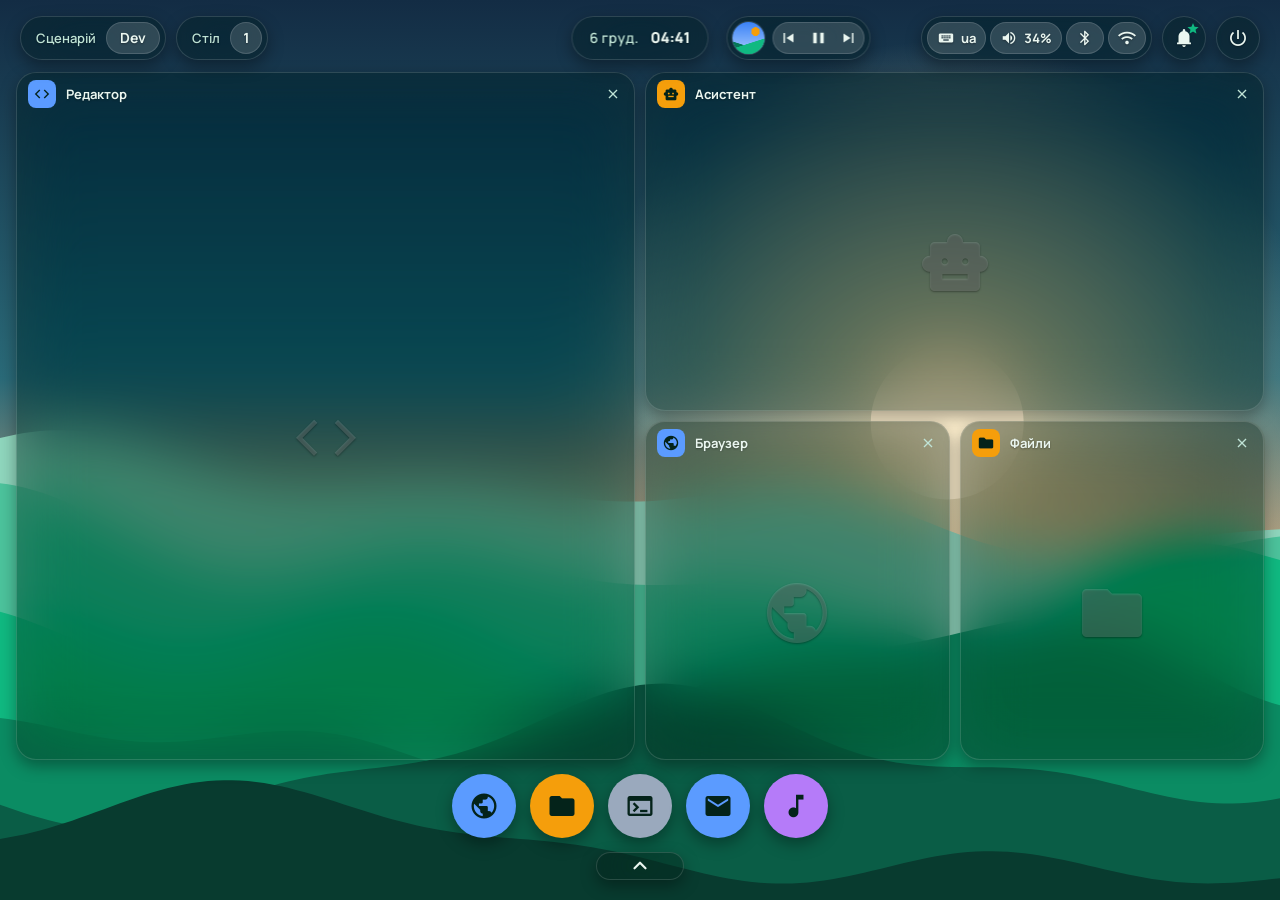
==== design/unia-breathe.html @ 810fd14b "Unia Breathe: mockup and transition plan Co-Authored-By: Claude Opus 5.5 <noreply@anthropic.com>" ====
<!doctype html><html><head><meta charset=utf8><meta name=viewport content="width=device-width,initial-scale=1,viewport-fit=cover"><style>:root{color-scheme:light;box-sizing:border-box;padding-top:env(safe-area-inset-top,0px);padding-bottom:env(safe-area-inset-bottom,0px)}html{scroll-padding-top:env(safe-area-inset-top,0px)}body{margin:0;padding:0;font:14px -apple-system,BlinkMacSystemFont,sans-serif;background:#faf9f5;color:#141413}img{max-width:100%}[hidden]:not([hidden=until-found i]){display:none!important}</style></head><body>
<title>Unia Breathe</title>
<link rel="stylesheet" href="https://fonts.googleapis.com/css2?family=Manrope:wght@400..800&display=swap">
<link rel="stylesheet" href="https://fonts.googleapis.com/css2?family=Material+Symbols+Outlined:FILL@0..1&icon_names=add,alarm,aspect_ratio,bedtime,bluetooth,bluetooth_disabled,border_style,brush,calculate,calendar_month,chat_bubble,check,checklist,chevron_right,close,code,contacts,description,do_not_disturb_on,drag_handle,draw,folder,folder_zip,format_list_bulleted,grid_view,hard_drive,headphones,keyboard,lightbulb,logout,mail,map,menu_book,mic,monitor,monitor_heart,mouse,movie,music_note,notifications,notifications_off,opacity,palette,partly_cloudy_day,pause,photo_camera,photo_library,play_arrow,power_settings_new,print,public,push_pin,restart_alt,save,scanner,schedule,settings,skip_next,skip_previous,slideshow,smart_toy,speaker,sports_esports,star,storefront,terminal,videocam,volume_off,volume_up,wallpaper,wifi,wifi_off&display=block">
<style>
/* Layout: a full-window wallpaper; a dock of five round favourites with an arrow button sits at the bottom centre.
   Pressing the arrow raises a frosted-glass panel above the dock: scroll rail on the left, folders of tiles in
   two columns, a tiles / all-programs switch in the bottom-right corner. Top left: two separate bubbles (scenario,
   workspace) that open one window with the open workspaces and the saved scenarios. Mock windows tile the desktop
   between the bubbles and the dock. Top centre: the clock bubble (opens the calendar) and, a little further to its
   right, the media bubble (opens the media centre). Top right: the status bubble (layout, volume, Bluetooth, Wi-Fi),
   the bell and the power button; the first two open the notification and control panel. Settings: a narrow panel of
   buttons in the middle of the desktop and, as a separate window to its right, the program the chosen button opens.
   Desktop only, one dark glass look. */
:root {
  --base: #0b2a26;                         /* behind the wallpaper */
  --ink: #eaf6f0;
  --ink-muted: #bfe3d5;
  --accent: #10b981;
  --on-accent: #04231a;
  --glass: rgba(8, 30, 25, .35);           /* every frosted surface: panel, bubbles, windows */
  --glass-strong: rgba(8, 30, 25, .62);    /* menus, toast */
  --pane: rgba(255, 255, 255, .09);        /* wide, medium and large tiles */
  --pane-hover: rgba(255, 255, 255, .15);
  --pane-line: rgba(255, 255, 255, .14);
  --blur: blur(30px) saturate(160%) brightness(.84);   /* the slight dimming keeps text readable at 35 % */
  --shadow: 0 18px 48px rgba(0, 0, 0, .38);
  --shadow-s: 0 6px 16px rgba(0, 0, 0, .35);
  --mark-mint: #13eca4;
  --mark-blue: #5b9bff;
  --mark-amber: #f59e0b;
  --mark-red: #f26464;
  --mark-purple: #b57bf9;
  --mark-emerald: #10b981;
  --mark-pink: #f06fae;
  --mark-slate: #9aa9bd;
  --font: Manrope, Roboto, system-ui, sans-serif;
  --u: 48px;    /* one small tile */
  --g: 8px;     /* gap between tiles */
  --gc: 8;      /* small-tile columns per folder */
  --gw: calc(var(--gc) * var(--u) + (var(--gc) - 1) * var(--g));
  color-scheme: dark;
}

*, *::before, *::after { box-sizing: border-box; }
html, body { height: 100%; }
body {
  margin: 0; overflow: hidden; background: var(--base); color: var(--ink);
  font: 400 14px/20px var(--font);
  -webkit-user-select: none; user-select: none;
}
button { font: inherit; color: inherit; }
:focus-visible { outline: 2px solid var(--accent); outline-offset: 2px; }

.ms {
  font-family: 'Material Symbols Outlined'; font-weight: 400; font-style: normal;
  font-size: 22px; line-height: 1; width: 1em; height: 1em; flex: none;
  display: inline-block; overflow: hidden; white-space: nowrap; letter-spacing: normal;
  text-transform: none; direction: ltr; font-feature-settings: 'liga';
  font-variation-settings: 'FILL' 1; -webkit-font-smoothing: antialiased;
}

/* ---------- Stage ---------- */
.stage { position: relative; height: 100%; overflow: hidden; }
.wall { position: absolute; inset: 0; width: 100%; height: 100%; display: block; }

/* ---------- Dock: favourites + arrow ---------- */
.dock {
  position: absolute; left: 50%; bottom: 20px; z-index: 12; transform: translateX(-50%);
  width: 376px; height: 106px; transition: height .25s ease;
}
.favs {
  position: absolute; left: 50%; top: 0; transform: translateX(-50%);
  display: flex; gap: 14px; transition: top .25s ease;
}
.fav {
  width: 64px; height: 64px; flex: none; padding: 0; border: 0; border-radius: 50%; cursor: pointer;
  display: grid; place-items: center; background: var(--mark); color: var(--on-accent);
  box-shadow: var(--shadow-s); transition: width .25s ease, height .25s ease, transform .12s ease;
}
.fav .ms { font-size: 30px; transition: font-size .25s ease; }
.fav:hover { transform: translateY(-3px); }
.fav:active { transform: scale(.94); }
.fav.empty {
  background: var(--glass); box-shadow: inset 0 0 0 1px var(--pane-line); cursor: default;
  -webkit-backdrop-filter: var(--blur); backdrop-filter: var(--blur);
}
.fav.empty:hover, .fav.empty:active { transform: none; }
.arrow {
  position: absolute; left: 50%; top: 78px; transform: translateX(-50%);
  width: 88px; height: 28px; padding: 0; border: 0; border-radius: 9999px; cursor: pointer;
  display: grid; place-items: center; background: var(--glass); color: var(--ink);
  box-shadow: inset 0 0 0 1px var(--pane-line), var(--shadow-s);
  -webkit-backdrop-filter: var(--blur); backdrop-filter: var(--blur);
  transition: top .25s ease, background .16s ease;
}
.arrow:hover { background: rgba(8, 30, 25, .55); }
.arrow svg { width: 22px; height: 22px; transition: transform .25s ease; }
.stage.open .dock { height: 92px; }
.stage.open .arrow { top: 0; }
.stage.open .arrow svg { transform: rotate(180deg); }
.stage.open .favs { top: 40px; }
.stage.open .fav { width: 52px; height: 52px; }
.stage.open .fav .ms { font-size: 26px; }

/* ---------- Panel ---------- */
.panel {
  position: absolute; left: 50%; bottom: 124px; z-index: 10; transform: translateX(-50%);
  height: min(580px, calc(100% - 144px)); width: max-content;
  display: flex; flex-direction: column; overflow: hidden;
  background: var(--glass); border-radius: 28px;
  box-shadow: inset 0 0 0 1px var(--pane-line), var(--shadow);
  -webkit-backdrop-filter: var(--blur); backdrop-filter: var(--blur);
  animation: rise .22s ease;
}
@keyframes rise { from { opacity: 0; transform: translateX(-50%) translateY(14px) scale(.98); } }
.panel-main { display: flex; flex: 1; min-height: 0; }

/* Scroll rail: a line with a dot at each end, the thumb rides on it. */
.rail { position: relative; width: 28px; flex: none; margin: 22px 0 6px; cursor: pointer; touch-action: none; }
.rail::before { content: ""; position: absolute; left: 13px; top: 4px; bottom: 4px; width: 2px; border-radius: 2px; background: var(--pane-line); }
.rail-dot { position: absolute; left: 10px; width: 8px; height: 8px; border-radius: 50%; background: var(--ink-muted); opacity: .7; }
.rail-dot.top { top: 0; }
.rail-dot.bottom { bottom: 0; }
.rail-thumb { position: absolute; left: 11px; top: 12px; width: 6px; height: 40px; border-radius: 6px; background: var(--accent); cursor: grab; }
.rail-thumb::before { content: ""; position: absolute; inset: 0 -8px; }

.scroller { overflow-x: hidden; overflow-y: auto; scrollbar-width: none; width: calc(var(--cols, 2) * (var(--gw) + 24px) + 12px); }
.scroller::-webkit-scrollbar { display: none; }
.tiles { display: flex; align-items: flex-start; gap: 24px; padding: 12px 24px 24px 12px; }
.panel[data-view="apps"] .tiles, .panel[data-view="tiles"] .allapps { display: none; }
.col { flex: none; width: var(--gw); min-height: 120px; display: flex; flex-direction: column; gap: 24px; }

.panel-foot { display: flex; align-items: center; justify-content: space-between; gap: 16px; padding: 8px 16px 14px 20px; }
.quiet {
  height: 36px; padding: 0 12px 0 8px; border: 0; border-radius: 9999px; background: none; cursor: pointer;
  display: flex; align-items: center; gap: 8px; color: var(--ink-muted); font: 600 13px/18px var(--font);
}
.quiet:hover { background: var(--pane); color: var(--ink); }
.quiet .ms { font-size: 20px; }
.seg { display: flex; gap: 4px; padding: 4px; border-radius: 9999px; background: var(--pane); box-shadow: inset 0 0 0 1px var(--pane-line); }
.seg-btn {
  height: 32px; padding: 0 16px; border: 0; border-radius: 9999px; background: none; cursor: pointer;
  font: 600 13px/18px var(--font); color: var(--ink);
}
.seg-btn:hover { background: var(--pane); }
.seg-btn[aria-selected="true"] { background: var(--accent); color: var(--on-accent); }

/* ---------- Folders and tiles ---------- */
.group-head { display: flex; align-items: center; gap: 4px; height: 40px; margin-bottom: 4px; }
.group-name {
  flex: 1; min-width: 0; height: 32px; margin-left: -8px; padding: 0 8px; border: 0; border-radius: 10px;
  background: transparent; color: var(--ink); font: 700 14px/20px var(--font);
  -webkit-user-select: text; user-select: text; text-overflow: ellipsis;
}
.group-name::placeholder { color: transparent; font-weight: 500; }
.group:hover .group-name::placeholder, .group-name:focus::placeholder { color: var(--ink-muted); }
.group-name:hover, .group-name:focus { background: var(--pane); }
.group-name:focus { outline: 2px solid var(--accent); outline-offset: 0; }
.group-grip {
  width: 32px; height: 32px; flex: none; padding: 0; border: 0; border-radius: 10px; background: none; color: var(--ink-muted);
  display: grid; place-items: center; cursor: grab; touch-action: none; opacity: 0; transition: opacity .16s;
}
.group:hover .group-grip, .group-grip:focus-visible { opacity: 1; }
.group-grip:hover { background: var(--pane); color: var(--ink); }

.grid { position: relative; height: calc(var(--rows) * var(--u) + (var(--rows) - 1) * var(--g)); transition: height .16s ease; }
.tile {
  position: absolute;
  left: calc(var(--x) * (var(--u) + var(--g)));
  top: calc(var(--y) * (var(--u) + var(--g)));
  width: calc(var(--w) * var(--u) + (var(--w) - 1) * var(--g));
  height: calc(var(--h) * var(--u) + (var(--h) - 1) * var(--g));
  overflow: hidden; cursor: default; border-radius: 18px;
  background: var(--pane); box-shadow: inset 0 0 0 1px var(--pane-line);
  transition: left .16s ease, top .16s ease, width .16s ease, height .16s ease, transform .12s ease, background .16s ease;
}
.tile:hover { background: var(--pane-hover); }
.tile:active { transform: scale(.97); }
.tile:focus-visible { z-index: 2; }
.tile-front {
  position: absolute; inset: 0; padding: 10px; display: flex; flex-direction: column;
  justify-content: space-between; align-items: flex-start; transition: transform .4s ease;
}
.chip {
  width: 40px; height: 40px; flex: none; border-radius: 12px; display: grid; place-items: center;
  background: var(--mark); color: var(--on-accent);
}
.chip .ms { font-size: 24px; }
.chip-s { width: 28px; height: 28px; border-radius: 8px; }
.chip-s .ms { font-size: 18px; }
.tile-label { max-width: 100%; font: 600 12px/16px var(--font); overflow-wrap: anywhere; display: -webkit-box; -webkit-line-clamp: 2; -webkit-box-orient: vertical; overflow: hidden; }

/* Small tiles are the bare app icon: no glass pane. */
.tile[data-size="small"], .tile[data-size="small"]:hover { background: none; box-shadow: none; border-radius: 14px; }
.tile[data-size="small"] .tile-front { padding: 0; }
.tile[data-size="small"] .chip { width: 100%; height: 100%; border-radius: 14px; }
.tile[data-size="small"] .chip .ms { font-size: 26px; }
.tile[data-size="small"] .tile-label { display: none; }
.tile[data-size="wide"] .chip { width: 48px; height: 48px; border-radius: 14px; }
.tile[data-size="wide"] .chip .ms { font-size: 28px; }
.tile[data-size="large"] { border-radius: 22px; }
.tile[data-size="large"] .tile-front { padding: 16px; }
.tile[data-size="large"] .chip { width: 72px; height: 72px; border-radius: 20px; }
.tile[data-size="large"] .chip .ms { font-size: 40px; }
.tile[data-size="large"] .tile-label { font: 700 16px/22px var(--font); }

/* Live face slides in from below while the icon face leaves upwards. */
.tile-live {
  position: absolute; inset: 0; padding: 10px 12px; display: none; flex-direction: column; justify-content: flex-end; gap: 2px;
  transform: translateY(101%); transition: transform .4s ease;
}
.tile.live .tile-live { display: flex; }
.tile.live-show .tile-live { transform: none; }
.tile.live-show .tile-front { transform: translateY(-101%); }
.tile.live-static .tile-live, .tile.live-static .tile-front { transition: none; }
.lv-app { position: absolute; top: 10px; right: 10px; color: var(--ink-muted); }
.lv-app .ms { font-size: 18px; }
.lv-over { font: 700 11px/14px var(--font); letter-spacing: 1.2px; text-transform: uppercase; color: var(--ink-muted); }
.lv-big { font: 800 28px/32px var(--font); letter-spacing: -.5px; font-variant-numeric: tabular-nums; }
.lv-cap { font: 500 12px/16px var(--font); color: var(--ink-muted); }
.lv-text { font: 500 12px/16px var(--font); overflow: hidden; }
.tile[data-size="wide"] .lv-big { font-size: 36px; line-height: 40px; }
.tile[data-size="wide"] .lv-text { font-size: 14px; line-height: 20px; }
.tile[data-size="large"] .tile-live { padding: 16px; gap: 6px; }
.tile[data-size="large"] .lv-big { font-size: 64px; line-height: 68px; letter-spacing: -1.5px; }
.tile[data-size="large"] .lv-cap { font-size: 14px; line-height: 20px; }
.tile[data-size="large"] .lv-text { font: 600 18px/26px var(--font); }
.pic { position: absolute; inset: 0; }
.pic-0 { background: radial-gradient(circle at 72% 30%, #f59e0b 0 13%, transparent 14%), linear-gradient(162deg, transparent 63%, #10b981 63.5%), linear-gradient(198deg, transparent 70%, #047857 70.5%), linear-gradient(#3b82f6, #a9ccff); }
.pic-1 { background: radial-gradient(circle at 26% 28%, #e6f2ec 0 9%, transparent 10%), linear-gradient(170deg, transparent 66%, #a855f7 66.5%), linear-gradient(196deg, transparent 74%, #6d28d9 74.5%), linear-gradient(#10221c, #233a6b); }
.pic-2 { background: radial-gradient(circle at 50% 58%, #ef4444 0 16%, transparent 17%), linear-gradient(transparent 58%, #3b82f6 58.5%, #1d4ed8), linear-gradient(#f59e0b, #ec4899); }

/* Drag states */
.tile.is-slot, .tile.is-slot:hover { background: transparent; box-shadow: none; outline: 2px dashed var(--accent); outline-offset: -2px; transition: none; transform: none; }
.tile.is-slot > * { visibility: hidden; }
.tile.ghost {
  position: fixed; z-index: 50; margin: 0; pointer-events: none; transition: none; transform: scale(1.04);
  box-shadow: inset 0 0 0 1px var(--pane-line), var(--shadow-s);
  background: rgba(40, 72, 62, .6); -webkit-backdrop-filter: var(--blur); backdrop-filter: var(--blur);
}
.tile.ghost[data-size="small"] { background: none; -webkit-backdrop-filter: none; backdrop-filter: none; box-shadow: var(--shadow-s); }
.tile.flash { box-shadow: 0 0 0 2px var(--accent); }
body.dragging, body.dragging * { cursor: grabbing !important; }

.tiles.collapsed .grid { display: none; }
.tiles.collapsed .col { gap: 8px; }
.tiles.collapsed .group-head { margin: 0; padding: 0 4px 0 16px; height: 44px; border-radius: 12px; background: var(--pane); box-shadow: inset 0 0 0 1px var(--pane-line); }
.tiles.collapsed .group-name::placeholder { color: var(--ink-muted); }
.tiles.collapsed .group-grip { opacity: 1; }
.group.is-slot .group-head { background: transparent; box-shadow: none; outline: 2px dashed var(--accent); outline-offset: -2px; }
.group.is-slot .group-head > * { visibility: hidden; }
.group-ghost {
  position: fixed; z-index: 50; pointer-events: none; height: 44px; padding: 0 16px; border-radius: 12px;
  display: flex; align-items: center; font: 700 14px/20px var(--font);
  background: rgba(40, 72, 62, .6); box-shadow: inset 0 0 0 1px var(--pane-line), var(--shadow-s);
  -webkit-backdrop-filter: var(--blur); backdrop-filter: var(--blur);
}

/* ---------- All programs ---------- */
.allapps { padding: 12px 24px 24px 12px; }
.allapps-in { columns: 4 190px; column-gap: 16px; }
.letter { padding: 10px 8px 4px; font: 700 13px/18px var(--font); letter-spacing: 1.6px; text-transform: uppercase; color: var(--ink-muted); break-after: avoid; }
.app-row {
  width: 100%; height: 48px; padding: 0 8px; border: 0; border-radius: 12px; background: none; cursor: default;
  display: flex; align-items: center; gap: 12px; text-align: left; break-inside: avoid;
}
.app-row:hover { background: var(--pane); }
.app-text { min-width: 0; display: flex; flex-direction: column; }
.app-name { font: 600 14px/18px var(--font); overflow: hidden; text-overflow: ellipsis; white-space: nowrap; }
.app-where { font: 500 12px/16px var(--font); color: var(--ink-muted); overflow: hidden; text-overflow: ellipsis; white-space: nowrap; }

/* ---------- Workspace and scenario bubbles ---------- */
.wsbar { position: absolute; left: 20px; top: 16px; z-index: 14; display: flex; gap: 10px; }
.bubble {
  height: 44px; padding: 0 6px 0 16px; border: 0; border-radius: 9999px; cursor: pointer;
  display: flex; align-items: center; gap: 10px; background: var(--glass); color: var(--ink);
  box-shadow: inset 0 0 0 1px var(--pane-line), var(--shadow-s);
  -webkit-backdrop-filter: var(--blur); backdrop-filter: var(--blur);
}
.bubble-label { font: 600 13px/18px var(--font); color: var(--ink-muted); }
.bubble-val {
  height: 32px; min-width: 32px; padding: 0 14px; border-radius: 9999px; overflow: hidden;
  display: grid; place-items: center; background: var(--pane-hover); box-shadow: inset 0 0 0 1px var(--pane-line);
  font: 700 14px/20px var(--font); font-variant-numeric: tabular-nums; transition: background .16s ease, color .16s ease;
}
.bubble-val.round { padding: 0; width: 32px; }
.bubble-val > span { display: inline-flex; align-items: center; gap: 6px; white-space: nowrap; }
.bubble-val .mod { width: 6px; height: 6px; border-radius: 50%; background: var(--accent); }
.bubble:hover .bubble-val { background: rgba(255, 255, 255, .22); }
.bubble[aria-expanded="true"] .bubble-val { background: var(--accent); color: var(--on-accent); box-shadow: none; }
.bubble[aria-expanded="true"] .bubble-val .mod { background: var(--on-accent); }

.wswin {
  position: absolute; left: 20px; top: 70px; z-index: 14; width: 384px; padding: 12px; border-radius: 26px;
  display: flex; flex-direction: column; gap: 12px; background: var(--glass);
  box-shadow: inset 0 0 0 1px var(--pane-line), var(--shadow);
  -webkit-backdrop-filter: var(--blur); backdrop-filter: var(--blur);
  animation: drop .2s ease;
}
@keyframes drop { from { opacity: 0; transform: translateY(-10px) scale(.98); } }
.sec { padding: 8px 14px 8px; border-radius: 18px; background: var(--pane); box-shadow: inset 0 0 0 1px var(--pane-line); }
.sec-head { display: flex; align-items: center; justify-content: space-between; gap: 12px; height: 40px; }
.sec-head h2 { margin: 0; font: 700 14px/20px var(--font); }
.sec-head .quiet { margin-right: -8px; }
.hscroll { overflow-x: auto; overflow-y: hidden; scrollbar-width: none; padding: 4px 2px 6px; }
.hscroll::-webkit-scrollbar { display: none; }
.ws-row { display: flex; gap: 10px; }
.ws-dot {
  width: 40px; height: 40px; flex: none; padding: 0; border: 0; border-radius: 50%; cursor: pointer;
  display: grid; place-items: center; background: var(--pane-hover); box-shadow: inset 0 0 0 1px var(--pane-line);
  font: 700 14px/20px var(--font); font-variant-numeric: tabular-nums;
}
.ws-dot:hover { background: rgba(255, 255, 255, .22); }
.ws-dot.on { background: var(--accent); color: var(--on-accent); box-shadow: none; }
.ws-dot.add { background: none; box-shadow: none; border: 1px dashed var(--ink-muted); color: var(--ink-muted); }
.ws-dot.add .ms { font-size: 20px; }
.sc-grid { display: grid; grid-template-rows: repeat(2, 96px); grid-auto-flow: column; grid-auto-columns: 96px; gap: 10px; }
.sc-card {
  padding: 10px; border: 0; border-radius: 18px; cursor: pointer; text-align: left; min-width: 0;
  display: flex; flex-direction: column; justify-content: space-between;
  background: var(--pane-hover); box-shadow: inset 0 0 0 1px var(--pane-line);
}
.sc-card:hover { background: rgba(255, 255, 255, .22); }
.sc-card.on { box-shadow: inset 0 0 0 2px var(--accent); }
.sc-prev { position: relative; height: 46px; border-radius: 8px; background: rgba(0, 0, 0, .24); overflow: hidden; }
.sc-prev i { position: absolute; border-radius: 3px; background: var(--mark); }
.sc-name { font: 700 13px/16px var(--font); overflow: hidden; text-overflow: ellipsis; white-space: nowrap; }
.save-form { display: flex; gap: 8px; margin: 2px 0 8px; }
.save-form input {
  flex: 1; min-width: 0; height: 36px; padding: 0 14px; border: 0; border-radius: 9999px;
  background: rgba(0, 0, 0, .26); box-shadow: inset 0 0 0 1px var(--pane-line); color: var(--ink);
  font: 600 13px/18px var(--font); -webkit-user-select: text; user-select: text;
}
.save-form input:focus { outline: 2px solid var(--accent); outline-offset: 0; }
.solid { height: 36px; padding: 0 16px; border: 0; border-radius: 9999px; cursor: pointer; background: var(--accent); color: var(--on-accent); font: 700 13px/18px var(--font); }
.hrail { position: relative; height: 20px; margin: 2px 2px 0; cursor: pointer; touch-action: none; }
.hrail::before { content: ""; position: absolute; left: 4px; right: 4px; top: 9px; height: 2px; border-radius: 2px; background: var(--pane-line); }
.hrail .rail-dot { left: auto; top: 6px; }
.hrail .rail-dot.a { left: 0; }
.hrail .rail-dot.b { right: 0; }
.hrail .rail-thumb { left: 12px; top: 7px; width: 40px; height: 6px; }
.hrail .rail-thumb::before { inset: -8px 0; }

/* ---------- Clock + calendar, media centre ---------- */
.topc { position: absolute; left: 50%; top: 16px; z-index: 14; transform: translateX(-50%); }
.clockb { padding: 0 18px; gap: 12px; font-variant-numeric: tabular-nums; white-space: nowrap; }
.clock-date { font: 600 14px/20px var(--font); color: var(--ink-muted); }
.clock-time { font: 800 15px/20px var(--font); }
.clockb[aria-expanded="true"] { box-shadow: inset 0 0 0 2px var(--accent), var(--shadow-s); }
.calwin, .medwin {
  position: absolute; top: 54px; padding: 12px; border-radius: 26px; display: flex; flex-direction: column; gap: 12px;
  background: var(--glass); box-shadow: inset 0 0 0 1px var(--pane-line), var(--shadow);
  -webkit-backdrop-filter: var(--blur); backdrop-filter: var(--blur); animation: drop .2s ease;
}
.calwin { left: calc(50% - 164px); width: 328px; }
.sec-head h2::first-letter { text-transform: uppercase; }
.cal-nav { display: flex; gap: 2px; margin-right: -8px; }
.icon-btn { width: 32px; height: 32px; padding: 0; border: 0; border-radius: 50%; background: none; color: var(--ink-muted); display: grid; place-items: center; cursor: pointer; }
.icon-btn:hover { background: var(--pane-hover); color: var(--ink); }
.icon-btn.back .ms { transform: rotate(180deg); }
.cal-grid { display: grid; grid-template-columns: repeat(7, 1fr); gap: 2px; padding-bottom: 6px; font-variant-numeric: tabular-nums; }
.dow { height: 24px; display: grid; place-items: center; font: 700 11px/14px var(--font); letter-spacing: .6px; text-transform: uppercase; color: var(--ink-muted); }
.day { position: relative; width: 36px; height: 36px; justify-self: center; display: grid; place-items: center; border-radius: 50%; font: 600 13px/18px var(--font); }
.day.other { opacity: .36; }
.day.today { background: var(--accent); color: var(--on-accent); text-shadow: none; font-weight: 800; }
.day.ev::after { content: ""; position: absolute; bottom: 4px; width: 4px; height: 4px; border-radius: 50%; background: var(--accent); }
.day.today.ev::after { background: var(--on-accent); }
.next { display: flex; flex-direction: column; gap: 2px; padding: 10px 18px; border-radius: 26px; background: var(--pane); box-shadow: inset 0 0 0 1px var(--pane-line); }
.next-main { display: flex; align-items: baseline; justify-content: space-between; gap: 12px; min-width: 0; }
.next-over { font: 700 11px/14px var(--font); letter-spacing: 1.2px; text-transform: uppercase; color: var(--ink-muted); white-space: nowrap; }
.next-title { min-width: 0; font: 700 14px/20px var(--font); overflow: hidden; text-overflow: ellipsis; white-space: nowrap; }
.next-when { flex: none; font: 600 13px/18px var(--font); color: var(--ink-muted); font-variant-numeric: tabular-nums; text-align: right; }

.mwrap { position: absolute; left: calc(100% + 18px); top: 0; }   /* a little wider than the 10px between scenario and workspace */
.mbub { padding: 0 6px; gap: 8px; cursor: default; }
.m-main { height: 100%; padding: 0; border: 0; background: none; cursor: pointer; display: flex; align-items: center; gap: 10px; color: inherit; text-shadow: inherit; }
.m-cover { position: relative; width: 32px; height: 32px; flex: none; border-radius: 50%; overflow: hidden; box-shadow: 0 0 0 1px var(--pane-line); }
.mq { display: block; overflow: hidden; white-space: nowrap; }
.mq > span { display: inline-block; }
.mq.clip { -webkit-mask-image: linear-gradient(90deg, transparent 0, #000 10px, #000 calc(100% - 14px), transparent); mask-image: linear-gradient(90deg, transparent 0, #000 10px, #000 calc(100% - 14px), transparent); }
.mq.clip > span { padding-left: 10px; }   /* the first letter rests clear of the fade */
@keyframes marq { 0%, 14% { transform: translateX(0); } 86%, 100% { transform: translateX(var(--shift)); } }
#mText { width: 172px; font: 600 13px/18px var(--font); text-align: left; }
.m-ctl { display: flex; align-items: center; gap: 2px; padding: 2px; border-radius: 9999px; background: var(--pane-hover); box-shadow: inset 0 0 0 1px var(--pane-line); }
.m-btn { width: 28px; height: 28px; padding: 0; border: 0; border-radius: 50%; background: none; color: var(--ink); display: grid; place-items: center; cursor: pointer; }
.m-btn:hover { background: rgba(255, 255, 255, .2); }
.m-btn .ms { font-size: 20px; }
.m-src, .m-source { display: flex; align-items: center; gap: 8px; font: 600 12px/16px var(--font); white-space: nowrap; }
.m-src {
  position: absolute; left: 50%; top: 50px; height: 28px; padding: 0 12px 0 6px; border-radius: 9999px; pointer-events: none;
  background: var(--glass); box-shadow: inset 0 0 0 1px var(--pane-line), var(--shadow-s);
  -webkit-backdrop-filter: var(--blur); backdrop-filter: var(--blur);
  opacity: 0; transform: translateX(-50%) translateY(-4px); transition: opacity .16s ease, transform .16s ease;
}
.mwrap:hover .m-src { opacity: 1; transform: translateX(-50%); }
.mwrap.open .m-src { display: none; }
.m-src .chip, .m-source .chip { width: 20px; height: 20px; border-radius: 6px; }
.m-src .chip .ms, .m-source .chip .ms { font-size: 14px; }
.medwin { left: 0; width: 300px; }
.medwin .sec { display: flex; flex-direction: column; gap: 10px; padding: 12px; }
.m-name { text-align: center; display: flex; flex-direction: column; gap: 2px; min-width: 0; }
#mwTitle { font: 700 15px/20px var(--font); }
.m-artist { font: 500 13px/18px var(--font); color: var(--ink-muted); overflow: hidden; text-overflow: ellipsis; white-space: nowrap; }
.m-art { position: relative; height: 190px; border-radius: 16px; overflow: hidden; box-shadow: inset 0 0 0 1px var(--pane-line); }
.m-ctl.big { justify-content: center; gap: 14px; padding: 4px; }
.m-ctl.big .m-btn { width: 40px; height: 40px; }
.m-ctl.big .m-btn .ms { font-size: 26px; }
.m-ctl.big .m-btn.play { background: var(--accent); color: var(--on-accent); }
.m-source { align-self: center; height: 30px; padding: 0 14px 0 6px; border-radius: 9999px; background: var(--pane-hover); box-shadow: inset 0 0 0 1px var(--pane-line); }
.pic-3 { background: radial-gradient(circle at 30% 70%, #13eca4 0 18%, transparent 19%), radial-gradient(circle at 68% 34%, #f59e0b 0 12%, transparent 13%), linear-gradient(135deg, #0b3b3c, #3b82f6); }

/* Text on 35 % glass sits over the wallpaper, so it carries a soft shadow; accent and icon fills do not. */
.panel, .bubble, .wswin, .calwin, .medwin, .win, .m-src { text-shadow: 0 1px 2px rgba(0, 0, 0, .34); }
.chip, .fav, .solid, .ws-dot.on, .seg-btn[aria-selected="true"], .bubble[aria-expanded="true"] .bubble-val, .m-btn.play { text-shadow: none; }

/* ---------- Status bubble, bell, power and their panel ---------- */
.sysbar { position: absolute; right: 20px; top: 16px; z-index: 14; display: flex; gap: 10px; }
.stat { padding: 0 6px; gap: 4px; }
.st {
  height: 32px; padding: 0 10px; border-radius: 9999px; display: flex; align-items: center; gap: 6px; white-space: nowrap;
  background: var(--pane-hover); box-shadow: inset 0 0 0 1px var(--pane-line); font: 700 13px/18px var(--font); font-variant-numeric: tabular-nums;
}
.st:hover { background: rgba(255, 255, 255, .22); }
.st .ms { font-size: 18px; }
.st-label { max-width: 96px; overflow: hidden; text-overflow: ellipsis; }
.st.off { color: var(--ink-muted); }
.bubble.round { position: relative; width: 44px; padding: 0; justify-content: center; }
.bell-star { position: absolute; top: 5px; right: 6px; font-size: 14px; color: var(--accent); text-shadow: none; }
.stat[aria-expanded="true"], #bellBtn[aria-expanded="true"] { box-shadow: inset 0 0 0 2px var(--accent), var(--shadow-s); }
.st-hint {
  position: absolute; top: 50px; left: 0; padding: 6px 12px; border-radius: 16px; pointer-events: none; white-space: nowrap;
  display: flex; flex-direction: column; gap: 4px; font: 600 12px/16px var(--font);
  background: var(--glass); box-shadow: inset 0 0 0 1px var(--pane-line), var(--shadow-s);
  -webkit-backdrop-filter: var(--blur); backdrop-filter: var(--blur);
  opacity: 0; transform: translateY(-4px); transition: opacity .16s ease, transform .16s ease;
}
.st-hint.on { opacity: 1; transform: none; }
.hint-row { display: flex; align-items: center; gap: 8px; }
.hint-row .ms { font-size: 16px; color: var(--ink-muted); }
.hint-row.cur .ms { color: var(--accent); }
.hint-row .sub { color: var(--ink-muted); }
/* When the top row runs out of room, labels drop away step by step (set by fitTop). */
.stage:not([data-top="0"]) .st[data-st="bt"] .st-label, .stage:not([data-top="0"]) .st[data-st="wifi"] .st-label,
.stage[data-top="4"] .st-label { display: none; }
.stage[data-top="1"] #mText { width: 120px; }
.stage[data-top="2"] #mText { width: 84px; }
.stage[data-top="3"] #mText, .stage[data-top="4"] #mText { display: none; }
.stage[data-top="4"] .mbub [data-m="prev"], .stage[data-top="4"] .mbub [data-m="next"] { display: none; }

.ncwin {
  position: absolute; right: 0; top: 54px; width: 448px; padding: 12px; border-radius: 26px; display: flex; flex-direction: column; gap: 12px;
  background: var(--glass); box-shadow: inset 0 0 0 1px var(--pane-line), var(--shadow);
  -webkit-backdrop-filter: var(--blur); backdrop-filter: var(--blur); animation: drop .2s ease;
}
.ncwin .sec { padding: 12px; }
.q-top { display: grid; grid-template-columns: 100px 100px 1fr; gap: 10px; }
.q-tile {
  height: 76px; padding: 10px; border: 0; border-radius: 18px; cursor: pointer; text-align: left; min-width: 0;
  display: flex; flex-direction: column; justify-content: space-between;
  background: var(--pane-hover); box-shadow: inset 0 0 0 1px var(--pane-line); color: var(--ink);
}
.q-tile[aria-pressed="true"] { background: var(--accent); color: var(--on-accent); box-shadow: none; text-shadow: none; }
.q-tile .ms { font-size: 22px; }
.q-name { font: 700 13px/16px var(--font); }
.q-sub { font: 600 11px/14px var(--font); opacity: .8; overflow: hidden; text-overflow: ellipsis; white-space: nowrap; }
.q-text { display: flex; flex-direction: column; min-width: 0; }
.q-pins { display: grid; grid-template-columns: repeat(3, 1fr); grid-template-rows: repeat(2, 1fr); gap: 10px; }
.q-pin { padding: 0; border: 1px dashed rgba(255, 255, 255, .34); border-radius: 12px; background: none; color: var(--ink-muted); display: grid; place-items: center; cursor: pointer; }
.q-pin:hover { background: var(--pane); }
.q-pin .ms { font-size: 18px; font-variation-settings: 'FILL' 0; }
.vol { position: relative; height: 36px; margin-top: 10px; border-radius: 9999px; overflow: hidden; background: var(--pane-hover); box-shadow: inset 0 0 0 1px var(--pane-line); }
.vol:focus-within { outline: 2px solid var(--accent); outline-offset: 2px; }
.vol-fill { position: absolute; left: 0; top: 0; bottom: 0; width: 34%; min-width: 36px; border-radius: 9999px; background: rgba(16, 185, 129, .8); }
.vol-mute { position: absolute; left: 4px; top: 4px; z-index: 2; width: 28px; height: 28px; padding: 0; border: 0; border-radius: 50%; background: none; color: var(--ink); display: grid; place-items: center; cursor: pointer; }
.vol-mute .ms { font-size: 20px; }
.vol-val { position: absolute; right: 14px; top: 9px; font: 700 13px/18px var(--font); font-variant-numeric: tabular-nums; pointer-events: none; }
.vol input { position: absolute; left: 36px; right: 0; top: 0; width: calc(100% - 36px); height: 100%; margin: 0; opacity: 0; cursor: pointer; }
.eg { margin-left: 8px; font: 600 11px/14px var(--font); letter-spacing: .6px; color: var(--ink-muted); }
.dnd { height: 28px; padding: 0 12px 0 8px; border: 0; border-radius: 9999px; cursor: pointer; display: flex; align-items: center; gap: 6px; background: var(--pane-hover); box-shadow: inset 0 0 0 1px var(--pane-line); color: var(--ink); font: 600 12px/16px var(--font); }
.dnd .ms { font-size: 16px; }
.dnd[aria-pressed="true"] { background: var(--accent); color: var(--on-accent); box-shadow: none; text-shadow: none; }
.n-body { display: flex; gap: 2px; margin-left: -10px; }
.rail.nrail { margin: 4px 0; width: 24px; }
.rail.nrail::before { left: 11px; }
.rail.nrail .rail-dot { left: 8px; }
.rail.nrail .rail-thumb { left: 9px; }
.n-list { flex: 1; min-width: 0; height: 196px; overflow-y: auto; scrollbar-width: none; display: flex; flex-direction: column; gap: 8px; }
.n-list::-webkit-scrollbar { display: none; }
.note { display: flex; align-items: flex-start; gap: 10px; padding: 9px 8px 9px 10px; border-radius: 14px; background: var(--pane-hover); }
.note-main { flex: 1; min-width: 0; display: flex; flex-direction: column; }
.note-title { font: 700 13px/18px var(--font); overflow: hidden; text-overflow: ellipsis; white-space: nowrap; }
.note-text { font: 500 12px/16px var(--font); color: var(--ink-muted); overflow: hidden; text-overflow: ellipsis; white-space: nowrap; }
.note-time { flex: none; font: 600 11px/18px var(--font); color: var(--ink-muted); font-variant-numeric: tabular-nums; }
.note .icon-btn { width: 24px; height: 24px; margin-top: -3px; }
.note .icon-btn .ms { font-size: 16px; }
.n-empty { margin: auto; color: var(--ink-muted); font: 500 13px/18px var(--font); }
.nc-foot { display: flex; align-items: center; justify-content: space-between; gap: 12px; padding: 0 4px 2px; }
.pw-row { display: flex; gap: 8px; }
.pw { width: 36px; height: 36px; padding: 0; border: 0; border-radius: 50%; cursor: pointer; display: grid; place-items: center; background: var(--pane-hover); box-shadow: inset 0 0 0 1px var(--pane-line); color: var(--ink); }
.pw:hover { background: rgba(255, 255, 255, .22); }
.pw .ms { font-size: 20px; }
.pill-btn { height: 36px; padding: 0 16px 0 10px; border: 0; border-radius: 9999px; cursor: pointer; display: flex; align-items: center; gap: 8px; background: var(--pane-hover); box-shadow: inset 0 0 0 1px var(--pane-line); color: var(--ink); font: 600 13px/18px var(--font); }
.pill-btn:hover { background: rgba(255, 255, 255, .22); }
.pill-btn .ms { font-size: 20px; }
.ncwin, .st-hint { text-shadow: 0 1px 2px rgba(0, 0, 0, .34); }

/* ---------- Settings: a switcher panel plus the program it opens ---------- */
.scrim { position: absolute; inset: 0; z-index: 8; background: rgba(3, 14, 11, .34); }
.setwrap { position: absolute; left: 16px; right: 16px; top: 76px; bottom: 144px; z-index: 9; display: flex; justify-content: center; align-items: center; gap: 10px; pointer-events: none; }
.setpanel, .settool {
  pointer-events: auto; height: min(560px, 100%); border-radius: 26px; display: flex; flex-direction: column; overflow: hidden;
  background: var(--glass); box-shadow: inset 0 0 0 1px var(--pane-line), var(--shadow);
  -webkit-backdrop-filter: var(--blur); backdrop-filter: var(--blur); text-shadow: 0 1px 2px rgba(0, 0, 0, .34);
  animation: winin .2s ease;
}
.setpanel { width: 304px; flex: none; padding: 12px; gap: 10px; }
.set-head { display: flex; align-items: center; justify-content: space-between; padding: 0 0 0 8px; }
.set-head h2 { margin: 0; font: 800 17px/24px var(--font); }
.set-tabs .seg-btn { flex: 1; padding: 0 4px; font-size: 12px; }
.set-list { flex: 1; min-height: 0; overflow-y: auto; scrollbar-width: none; display: flex; flex-direction: column; gap: 6px; padding: 2px; }
.set-list::-webkit-scrollbar { display: none; }
.set-item {
  width: 100%; height: 54px; flex: none; padding: 0 10px 0 8px; border: 0; border-radius: 16px; cursor: pointer; text-align: left;
  display: flex; align-items: center; gap: 12px; background: var(--pane); box-shadow: inset 0 0 0 1px var(--pane-line); color: var(--ink);
}
.set-item:hover { background: var(--pane-hover); }
.set-item.on { background: var(--accent); color: var(--on-accent); box-shadow: none; text-shadow: none; }
.set-ico { width: 36px; height: 36px; flex: none; border-radius: 12px; display: grid; place-items: center; background: var(--pane-hover); }
.set-item.on .set-ico { background: rgba(4, 35, 26, .16); }
.set-text { flex: 1; min-width: 0; display: flex; flex-direction: column; }
.set-label { font: 700 14px/18px var(--font); }
.set-sub { font: 500 12px/16px var(--font); opacity: .76; overflow: hidden; text-overflow: ellipsis; white-space: nowrap; }
.set-item .chev { font-size: 20px; opacity: .7; transition: transform .16s ease; }
.set-item[aria-expanded="true"] .chev { transform: rotate(90deg); }
.set-kids { display: flex; flex-direction: column; gap: 6px; padding-left: 24px; }
.set-kids .set-item { height: 46px; padding-left: 14px; }
.settool { width: min(660px, calc(100% - 314px)); }
.badge { flex: none; margin-right: 6px; padding: 4px 10px; border-radius: 9999px; background: var(--pane-hover); font: 700 11px/14px var(--font); letter-spacing: .8px; text-transform: uppercase; }
.tool-body { flex: 1; min-height: 0; padding: 24px; display: flex; flex-direction: column; align-items: center; justify-content: center; gap: 12px; text-align: center; }
.tool-ico { width: 88px; height: 88px; border-radius: 26px; display: grid; place-items: center; background: var(--pane-hover); box-shadow: inset 0 0 0 1px var(--pane-line); }
.tool-ico .ms { font-size: 44px; }
.tool-body h3 { margin: 4px 0 0; font: 800 22px/28px var(--font); text-wrap: balance; }
.tool-body p { margin: 0; max-width: 46ch; color: var(--ink-muted); font: 500 14px/22px var(--font); }
.cmd-row { display: flex; flex-direction: column; align-items: center; gap: 6px; margin-top: 6px; }
.cmd-cap { font: 700 11px/14px var(--font); letter-spacing: 1.2px; text-transform: uppercase; color: var(--ink-muted); }
.cmd { padding: 8px 16px; border-radius: 9999px; background: rgba(0, 0, 0, .3); box-shadow: inset 0 0 0 1px var(--pane-line); font: 600 13px/18px ui-monospace, SFMono-Regular, Menlo, Consolas, monospace; -webkit-user-select: text; user-select: text; }

/* ---------- Mock windows on the desktop ---------- */
.desk { position: absolute; inset: 0; z-index: 2; pointer-events: none; }
.win {
  position: absolute; pointer-events: auto; display: flex; flex-direction: column; overflow: hidden; border-radius: 20px;
  background: var(--glass); box-shadow: inset 0 0 0 1px var(--pane-line), var(--shadow-s);
  -webkit-backdrop-filter: var(--blur); backdrop-filter: var(--blur);
  transition: left .22s ease, top .22s ease, width .22s ease, height .22s ease, box-shadow .2s ease;
  animation: winin .2s ease;
}
@keyframes winin { from { opacity: 0; transform: scale(.97); } }
.win.flash { box-shadow: inset 0 0 0 2px var(--accent), var(--shadow-s); }
.win-bar { display: flex; align-items: center; gap: 10px; height: 44px; flex: none; padding: 0 8px 0 12px; }
.win-title { flex: 1; min-width: 0; font: 700 13px/18px var(--font); overflow: hidden; text-overflow: ellipsis; white-space: nowrap; }
.win-close { width: 28px; height: 28px; flex: none; padding: 0; border: 0; border-radius: 50%; background: none; color: var(--ink-muted); display: grid; place-items: center; cursor: pointer; }
.win-close:hover { background: var(--pane-hover); color: var(--ink); }
.win-close .ms { font-size: 18px; }
.win-body { flex: 1; min-height: 0; display: grid; place-items: center; color: rgba(255, 255, 255, .16); }
.win-body .ms { font-size: 72px; }

/* ---------- Menu and toast ---------- */
.menu {
  position: fixed; z-index: 100; min-width: 232px; padding: 6px; border-radius: 16px;
  background: var(--glass-strong); box-shadow: inset 0 0 0 1px var(--pane-line), var(--shadow);
  -webkit-backdrop-filter: var(--blur); backdrop-filter: var(--blur);
}
.menu-root { animation: pop .16s ease; transform-origin: top left; }
@keyframes pop { from { opacity: 0; transform: scale(.96); } }
.menu-row { position: relative; }
.menu-item {
  width: 100%; height: 40px; padding: 0 10px; border: 0; border-radius: 10px; background: none; cursor: pointer;
  display: flex; align-items: center; gap: 12px; text-align: left; font: 500 14px/20px var(--font);
}
.menu-item .ms { font-size: 20px; color: var(--ink-muted); }
.menu-item:hover, .menu-item:focus-visible, .menu-item[aria-expanded="true"] { background: var(--pane-hover); }
.menu-item[aria-checked="true"] .ms { color: var(--accent); }
.menu-label { flex: 1; min-width: 0; }
.menu-sub { position: absolute; left: calc(100% - 2px); top: -6px; min-width: 176px; }
.menu.flip .menu-sub { left: auto; right: calc(100% - 2px); }
.toast {
  position: absolute; left: 50%; top: 72px; z-index: 60; transform: translateX(-50%);
  max-width: calc(100% - 32px); padding: 10px 16px; border-radius: 16px;
  display: flex; align-items: center; gap: 12px; font: 500 14px/20px var(--font);
  background: var(--glass-strong); box-shadow: inset 0 0 0 1px var(--pane-line), var(--shadow-s);
  -webkit-backdrop-filter: var(--blur); backdrop-filter: var(--blur);
}
.toast-btn { border: 0; background: none; padding: 4px 8px; border-radius: 8px; cursor: pointer; color: var(--accent); font: 700 14px/20px var(--font); white-space: nowrap; }

@media (prefers-reduced-motion: reduce) {
  *, *::before, *::after { transition-duration: .01ms !important; animation: none !important; }
}
</style>

<div class="stage" id="stage" data-top="0">
  <canvas class="wall" id="wall" aria-hidden="true"></canvas>
  <div class="desk" id="desk"></div>

  <div class="scrim" id="setScrim" hidden></div>
  <div class="setwrap" id="setwrap" hidden>
    <section class="setpanel" aria-label="Налаштування">
      <div class="set-head"><h2>Налаштування</h2><button class="icon-btn" type="button" id="setClose" aria-label="Закрити налаштування"><span class="ms" aria-hidden="true">close</span></button></div>
      <div class="seg set-tabs" role="tablist" aria-label="Розділи налаштувань" id="setTabs"></div>
      <div class="set-list" id="setList"></div>
    </section>
    <section class="settool" id="setTool" aria-live="polite"></section>
  </div>

  <div class="wsbar" id="wsbar">
    <button class="bubble" type="button" id="scPill" aria-expanded="false" aria-controls="wswin" title="Клацніть, щоб відкрити список. Колесо миші перемикає сценарій.">
      <span class="bubble-label">Сценарій</span><span class="bubble-val"><span id="scVal"></span></span>
    </button>
    <button class="bubble" type="button" id="wsPill" aria-expanded="false" aria-controls="wswin" title="Клацніть, щоб відкрити список. Колесо миші перемикає стіл.">
      <span class="bubble-label">Стіл</span><span class="bubble-val round"><span id="wsVal"></span></span>
    </button>
  </div>
  <section class="wswin" id="wswin" aria-label="Столи та сценарії" hidden>
    <div class="sec">
      <div class="sec-head"><h2>Відкриті столи</h2></div>
      <div class="hscroll" id="wsScroll"><div class="ws-row" id="wsList"></div></div>
      <div class="hrail" id="wsRail" aria-hidden="true"><span class="rail-dot a"></span><span class="rail-dot b"></span><div class="rail-thumb"></div></div>
    </div>
    <div class="sec">
      <div class="sec-head">
        <h2>Сценарії</h2>
        <button class="quiet" type="button" id="saveSc"><span class="ms" aria-hidden="true">save</span>Зберегти сценарій</button>
      </div>
      <form class="save-form" id="saveForm" hidden>
        <input type="text" id="scName" maxlength="14" autocomplete="off" spellcheck="false" aria-label="Назва сценарію" placeholder="Назва сценарію">
        <button class="solid" type="submit">Зберегти</button>
      </form>
      <div class="hscroll" id="scScroll"><div class="sc-grid" id="scList"></div></div>
      <div class="hrail" id="scRail" aria-hidden="true"><span class="rail-dot a"></span><span class="rail-dot b"></span><div class="rail-thumb"></div></div>
    </div>
  </section>

  <div class="topc" id="topc">
    <button class="bubble clockb" type="button" id="clockPill" aria-expanded="false" aria-controls="calwin">
      <span class="clock-date" id="clockDate"></span><span class="clock-time" id="clockTime"></span>
    </button>
    <section class="calwin" id="calwin" aria-label="Календар" hidden>
      <div class="sec">
        <div class="sec-head">
          <h2 id="calTitle"></h2>
          <div class="cal-nav">
            <button class="icon-btn back" type="button" id="calPrev" aria-label="Попередній місяць"><span class="ms" aria-hidden="true">chevron_right</span></button>
            <button class="icon-btn" type="button" id="calNext" aria-label="Наступний місяць"><span class="ms" aria-hidden="true">chevron_right</span></button>
          </div>
        </div>
        <div class="cal-grid" id="calGrid"></div>
      </div>
      <div class="next">
        <span class="next-over">Наступна подія · приклад</span>
        <div class="next-main"><span class="next-title" id="nextTitle"></span><span class="next-when" id="nextWhen"></span></div>
      </div>
    </section>

    <div class="mwrap" id="mwrap">
      <div class="bubble mbub">
        <button class="m-main" type="button" id="mMain" aria-expanded="false" aria-controls="medwin" aria-label="Медіацентр">
          <span class="m-cover"><span class="pic" id="mCover"></span></span>
          <span class="mq" id="mText"><span></span></span>
        </button>
        <span class="m-ctl">
          <button class="m-btn" type="button" data-m="prev" aria-label="Попередній запис"><span class="ms" aria-hidden="true">skip_previous</span></button>
          <button class="m-btn" type="button" data-m="play" aria-label="Пауза"><span class="ms" aria-hidden="true">pause</span></button>
          <button class="m-btn" type="button" data-m="next" aria-label="Наступний запис"><span class="ms" aria-hidden="true">skip_next</span></button>
        </span>
      </div>
      <div class="m-src" id="mSrc" aria-hidden="true"></div>
      <section class="medwin" id="medwin" aria-label="Медіацентр" hidden>
        <div class="sec">
          <div class="m-name"><span class="mq" id="mwTitle"><span></span></span><span class="m-artist" id="mwArtist"></span></div>
          <div class="m-art"><div class="pic" id="mwArt"></div></div>
          <div class="m-ctl big">
            <button class="m-btn" type="button" data-m="prev" aria-label="Попередній запис"><span class="ms" aria-hidden="true">skip_previous</span></button>
            <button class="m-btn play" type="button" data-m="play" aria-label="Пауза"><span class="ms" aria-hidden="true">pause</span></button>
            <button class="m-btn" type="button" data-m="next" aria-label="Наступний запис"><span class="ms" aria-hidden="true">skip_next</span></button>
          </div>
          <div class="m-source" id="mwSrc"></div>
        </div>
      </section>
    </div>
  </div>

  <div class="sysbar" id="sysbar">
    <button class="bubble stat" type="button" id="statPill" aria-expanded="false" aria-controls="ncwin" aria-label="Панель керування">
      <span class="st" data-st="kb"><span class="ms" aria-hidden="true">keyboard</span><span class="st-label" id="stKb"></span></span>
      <span class="st" data-st="vol"><span class="ms" aria-hidden="true" id="stVolIcon">volume_up</span><span class="st-label" id="stVol"></span></span>
      <span class="st" data-st="bt"><span class="ms" aria-hidden="true" id="stBtIcon">bluetooth</span><span class="st-label" id="stBt"></span></span>
      <span class="st" data-st="wifi"><span class="ms" aria-hidden="true" id="stWifiIcon">wifi</span><span class="st-label" id="stWifi"></span></span>
    </button>
    <button class="bubble round" type="button" id="bellBtn" aria-expanded="false" aria-controls="ncwin" aria-label="Сповіщення">
      <span class="ms" aria-hidden="true" id="bellIcon">notifications</span><span class="ms bell-star" aria-hidden="true" id="bellStar">star</span>
    </button>
    <button class="bubble round" type="button" id="powerBtn" aria-label="Живлення"><span class="ms" aria-hidden="true">power_settings_new</span></button>
    <div class="st-hint" id="stHint" aria-hidden="true"></div>

    <section class="ncwin" id="ncwin" aria-label="Сповіщення та керування" hidden>
      <div class="sec">
        <div class="q-top">
          <button class="q-tile" type="button" id="qWifi" aria-pressed="true"><span class="ms" aria-hidden="true">wifi</span><span class="q-text"><span class="q-name">Wi-Fi</span><span class="q-sub" id="qWifiSub"></span></span></button>
          <button class="q-tile" type="button" id="qBt" aria-pressed="true"><span class="ms" aria-hidden="true">bluetooth</span><span class="q-text"><span class="q-name">Bluetooth</span><span class="q-sub" id="qBtSub"></span></span></button>
          <div class="q-pins" id="qPins"></div>
        </div>
        <div class="vol">
          <div class="vol-fill" id="volFill"></div>
          <button class="vol-mute" type="button" id="volMute" aria-label="Вимкнути звук"><span class="ms" aria-hidden="true">volume_up</span></button>
          <span class="vol-val" id="volVal"></span>
          <input type="range" id="volRange" min="0" max="100" step="1" aria-label="Гучність">
        </div>
      </div>
      <div class="sec">
        <div class="sec-head">
          <h2>Сповіщення<span class="eg">приклади</span></h2>
          <button class="dnd" type="button" id="dndBtn" aria-pressed="false"><span class="ms" aria-hidden="true">do_not_disturb_on</span>Не турбувати</button>
        </div>
        <div class="n-body">
          <div class="rail nrail" id="nRail" aria-hidden="true"><span class="rail-dot top"></span><span class="rail-dot bottom"></span><div class="rail-thumb"></div></div>
          <div class="n-list" id="nList"></div>
        </div>
      </div>
      <div class="nc-foot">
        <div class="pw-row" id="pwRow"></div>
        <button class="pill-btn" type="button" id="openSettings"><span class="ms" aria-hidden="true">settings</span>Відкрити налаштування</button>
      </div>
    </section>
  </div>

  <section class="panel" id="panel" data-view="tiles" aria-label="Меню програм" hidden>
    <div class="panel-main">
      <div class="rail" id="rail" aria-hidden="true">
        <span class="rail-dot top"></span><span class="rail-dot bottom"></span>
        <div class="rail-thumb" id="thumb"></div>
      </div>
      <div class="tiles scroller" id="tiles"></div>
      <div class="allapps scroller" id="allapps"><div class="allapps-in" id="allappsIn"></div></div>
    </div>
    <div class="panel-foot">
      <button class="quiet" type="button" id="reset"><span class="ms" aria-hidden="true">restart_alt</span>Скинути розкладку</button>
      <div class="seg" role="tablist" aria-label="Вигляд меню">
        <button class="seg-btn" type="button" role="tab" id="tabTiles" aria-selected="true">Плитки</button>
        <button class="seg-btn" type="button" role="tab" id="tabApps" aria-selected="false">Усі програми</button>
      </div>
    </div>
  </section>

  <div class="dock" id="dock">
    <div class="favs" id="favs" aria-label="Обрані програми"></div>
    <button class="arrow" type="button" id="launch" aria-label="Меню програм" aria-expanded="false" aria-controls="panel">
      <svg viewBox="0 0 24 24" fill="none" stroke="currentColor" stroke-width="2.4" stroke-linecap="round" stroke-linejoin="round" aria-hidden="true"><path d="M6 14.5l6-6 6 6"></path></svg>
    </button>
  </div>

  <div class="toast" id="toast" role="status" hidden></div>
</div>

<script>
(() => {
'use strict';
document.documentElement.lang = 'uk';

// ---------- Data ----------
const G = 8, U = 48, GC = 8, MAX_FAVS = 5, MAX_WINS = 6, MAX_WS = 9;
let maxCols = 2;
const SIZES = { small: [1, 1], medium: [2, 2], wide: [4, 2], large: [4, 4] };
const SIZE_LABEL = { small: 'Малий', medium: 'Середній', wide: 'Широкий', large: 'Великий' };
const APPS = [
  { id: 'alarm', name: 'Будильник', icon: 'alarm', mark: 'amber' },
  { id: 'archive', name: 'Архіватор', icon: 'folder_zip', mark: 'amber' },
  { id: 'browser', name: 'Браузер', icon: 'public', mark: 'blue' },
  { id: 'gallery', name: 'Галерея', icon: 'photo_library', mark: 'pink', live: 'gallery' },
  { id: 'recorder', name: 'Диктофон', icon: 'mic', mark: 'red' },
  { id: 'disks', name: 'Диски', icon: 'hard_drive', mark: 'slate' },
  { id: 'tips', name: 'Підказки', icon: 'lightbulb', mark: 'amber', live: 'tips' },
  { id: 'calendar', name: 'Календар', icon: 'calendar_month', mark: 'red', live: 'calendar' },
  { id: 'calc', name: 'Калькулятор', icon: 'calculate', mark: 'slate' },
  { id: 'camera', name: 'Камера', icon: 'photo_camera', mark: 'purple' },
  { id: 'maps', name: 'Карти', icon: 'map', mark: 'emerald' },
  { id: 'contacts', name: 'Контакти', icon: 'contacts', mark: 'blue' },
  { id: 'monitor', name: 'Монітор', icon: 'monitor_heart', mark: 'emerald' },
  { id: 'music', name: 'Музика', icon: 'music_note', mark: 'purple' },
  { id: 'settings', name: 'Параметри', icon: 'settings', mark: 'slate' },
  { id: 'notes', name: 'Нотатки', icon: 'description', mark: 'mint' },
  { id: 'mail', name: 'Пошта', icon: 'mail', mark: 'blue' },
  { id: 'weather', name: 'Погода', icon: 'partly_cloudy_day', mark: 'amber' },
  { id: 'scanner', name: 'Сканер', icon: 'scanner', mark: 'pink' },
  { id: 'files', name: 'Файли', icon: 'folder', mark: 'amber' },
  { id: 'terminal', name: 'Термінал', icon: 'terminal', mark: 'slate' },
  { id: 'clock', name: 'Годинник', icon: 'schedule', mark: 'mint', live: 'clock' },
  { id: 'tasks', name: 'Завдання', icon: 'checklist', mark: 'emerald' },
  { id: 'chat', name: 'Чат', icon: 'chat_bubble', mark: 'mint' },
  { id: 'video', name: 'Відео', icon: 'movie', mark: 'red' },
  { id: 'games', name: 'Ігри', icon: 'sports_esports', mark: 'purple' },
  { id: 'paint', name: 'Малювання', icon: 'brush', mark: 'pink' },
  { id: 'books', name: 'Книги', icon: 'menu_book', mark: 'emerald' },
  { id: 'store', name: 'Крамниця', icon: 'storefront', mark: 'blue' },
  { id: 'code', name: 'Редактор', icon: 'code', mark: 'blue' },
  { id: 'assistant', name: 'Асистент', icon: 'smart_toy', mark: 'amber' },
  { id: 'stream', name: 'Трансляція', icon: 'videocam', mark: 'red' },
];
const APP = Object.fromEntries(APPS.map(a => [a.id, a]));
const TIPS = [
  'Права кнопка миші змінює розмір плитки',
  'Плитку можна перенести в іншу папку',
  'Проміжок між папками створює нову папку',
  'Усе несортоване збирається в папці «Інше»',
  'Клацніть назву папки, щоб змінити її',
  'Обрані внизу додаються через праву кнопку',
  'Сценарій відкриває свій набір програм на столі',
  'Alt + Shift + стрілки рухають плитку',
];
const MISC = 'Інше';
const KEY = 'unia-breathe-menu-v1';

const $ = id => document.getElementById(id);
const h = (tag, cls) => { const e = document.createElement(tag); if (cls) e.className = cls; return e; };
const ms = name => `<span class="ms" aria-hidden="true">${name}</span>`;
const clamp = (v, a, b) => Math.max(a, Math.min(b, v));
const clone = o => JSON.parse(JSON.stringify(o));
const uid = () => 'i' + Math.random().toString(36).slice(2, 10);
const reduceMotion = matchMedia('(prefers-reduced-motion: reduce)').matches;

const $stage = $('stage'), $panel = $('panel'), $tiles = $('tiles'), $allapps = $('allapps'), $list = $('allappsIn');
const $toast = $('toast'), $favs = $('favs'), $rail = $('rail'), $wall = $('wall');
const $desk = $('desk'), $wswin = $('wswin'), $scPill = $('scPill'), $wsPill = $('wsPill'), $scVal = $('scVal'), $wsVal = $('wsVal');
const $wsScroll = $('wsScroll'), $wsList = $('wsList'), $scScroll = $('scScroll'), $scList = $('scList'), $saveForm = $('saveForm'), $scName = $('scName');

// ---------- Grid maths ----------
const dims = t => SIZES[t.size];
const stepOf = t => (t.size === 'small' ? 1 : 2);
const hit = (a, b) => {
  const [aw, ah] = dims(a), [bw, bh] = dims(b);
  return a.x < b.x + bw && b.x < a.x + aw && a.y < b.y + bh && b.y < a.y + ah;
};
const rowsOf = tiles => tiles.reduce((m, t) => Math.max(m, t.y + dims(t)[1]), 0);

// Keep `first` where it is, push whatever it overlaps downwards, then let every tile float up.
function settle(tiles, first) {
  for (const t of tiles) {
    if (stepOf(t) === 2) { t.x -= t.x % 2; t.y -= t.y % 2; }
    t.x = clamp(t.x, 0, GC - dims(t)[0]);
    t.y = Math.max(0, t.y);
  }
  const rank = t => (t === first ? 0 : 1);
  const order = tiles.slice().sort((a, b) => rank(a) - rank(b) || a.y - b.y || a.x - b.x);
  const placed = [];
  for (const t of order) {
    let moved = true;
    while (moved) {
      moved = false;
      for (const p of placed) {
        if (hit(t, p)) { t.y = p.y + dims(p)[1]; if (stepOf(t) === 2 && t.y % 2) t.y++; moved = true; }
      }
    }
    placed.push(t);
  }
  const sorted = tiles.slice().sort((a, b) => a.y - b.y || rank(a) - rank(b) || a.x - b.x);
  const done = [];
  for (const t of sorted) {
    const s = stepOf(t);
    while (t.y - s >= 0) {
      t.y -= s;
      if (done.some(p => hit(t, p))) { t.y += s; break; }
    }
    done.push(t);
  }
}
// Put `t` into `tiles` (which must not contain it). Tiles it lands on slide into the slot it came from
// when they fit there; anything else is pushed down by settle().
function dropInto(tiles, t, origin) {
  if (origin) {
    for (const c of tiles.filter(c => hit(c, t))) {
      const probe = { size: c.size, x: origin.x, y: origin.y };
      if (stepOf(c) === 2 && (probe.x % 2 || probe.y % 2)) continue;
      if (probe.x + dims(c)[0] > GC) continue;
      if (hit(probe, t) || tiles.some(q => q !== c && hit(probe, q))) continue;
      c.x = probe.x; c.y = probe.y;
    }
  }
  tiles.push(t);
  settle(tiles, t);
}
function freeSlot(tiles, size) {
  const [w] = SIZES[size], s = size === 'small' ? 1 : 2;
  for (let y = 0; ; y += s) for (let x = 0; x + w <= GC; x += s) {
    const probe = { size, x, y };
    if (!tiles.some(t => hit(probe, t))) return { x, y };
  }
}

// ---------- State ----------
// A scenario is an ordered set of programs; the order fixes where each window lands when the desktop tiles them.
function deskSeed() {
  return {
    scenarios: [
      { id: 'dev', name: 'Dev', apps: ['code', 'assistant', 'browser', 'files'] },
      { id: 'default', name: 'Default', apps: [] },
      { id: 'streamer', name: 'Streamer', apps: ['stream', 'chat', 'music'] },
      { id: 'writer', name: 'Writer', apps: ['notes', 'browser'] },
      { id: 'media', name: 'Media', apps: ['video', 'gallery', 'music'] },
      { id: 'mail', name: 'Mail', apps: ['mail', 'calendar', 'tasks', 'contacts'] },
    ],
    ws: { active: 1, list: [
      { n: 1, scenario: 'dev', wins: ['code', 'assistant', 'browser', 'files'] },
      { n: 2, scenario: 'default', wins: [] },
    ] },
  };
}
function sanitizeDesk(s) {
  const d = deskSeed();
  const apps = a => [...new Set((Array.isArray(a) ? a : []).filter(x => APP[x]))].slice(0, MAX_WINS);
  if (Array.isArray(s.scenarios) && s.scenarios.length) {
    d.scenarios = s.scenarios.slice(0, 24).map(c => ({ id: String(c.id || uid()), name: String(c.name || 'Сценарій').slice(0, 14), apps: apps(c.apps) }));
  }
  if (s.ws && Array.isArray(s.ws.list) && s.ws.list.length) {
    const seen = new Set();
    const list = s.ws.list
      .map(w => ({ n: clamp(w.n | 0, 1, MAX_WS), scenario: d.scenarios.some(c => c.id === w.scenario) ? w.scenario : null, wins: apps(w.wins) }))
      .filter(w => !seen.has(w.n) && seen.add(w.n)).sort((a, b) => a.n - b.n);
    d.ws = { list, active: list.some(w => w.n === s.ws.active) ? s.ws.active : list[0].n };
  }
  return d;
}
function seed() {
  const T = (app, size, x, y) => ({ id: uid(), app, size, x, y });
  return {
    ...deskSeed(),
    favs: ['browser', 'files', 'terminal', 'mail', 'music'],
    columns: [
      [
        { id: uid(), name: 'Щодня', tiles: [
          T('notes', 'wide', 0, 0), T('calc', 'small', 4, 0), T('camera', 'small', 5, 0), T('recorder', 'small', 4, 1), T('alarm', 'small', 5, 1), T('clock', 'medium', 6, 0),
          T('mail', 'medium', 0, 2), T('browser', 'medium', 2, 2), T('calendar', 'large', 4, 2),
          T('files', 'medium', 0, 4), T('tasks', 'medium', 2, 4),
        ] },
        { id: uid(), name: 'Творчість', tiles: [
          T('gallery', 'wide', 0, 0), T('music', 'medium', 4, 0), T('paint', 'medium', 6, 0), T('stream', 'medium', 0, 2),
        ] },
      ],
      [
        { id: uid(), name: 'Корисне', tiles: [
          T('maps', 'wide', 0, 0), T('terminal', 'small', 4, 0), T('settings', 'small', 5, 0), T('contacts', 'small', 4, 1), T('store', 'small', 5, 1), T('weather', 'medium', 6, 0),
          T('chat', 'medium', 0, 2), T('books', 'medium', 2, 2), T('tips', 'large', 4, 2),
          T('code', 'medium', 0, 4), T('assistant', 'medium', 2, 4),
        ] },
        { id: uid(), name: MISC, misc: true, tiles: [] },   // unsorted programs are added by normalize()
      ],
    ],
  };
}
function sanitize(s) {
  if (!s || !Array.isArray(s.columns) || !s.columns.length) return null;
  const seen = new Set();
  let misc = false;
  const cols = s.columns.map(c => (Array.isArray(c) ? c : []).map(g => {
    const out = {
      id: String(g.id || uid()), name: String(g.name || '').slice(0, 40),
      tiles: (Array.isArray(g.tiles) ? g.tiles : [])
        .filter(t => t && APP[t.app] && SIZES[t.size] && !seen.has(t.app) && seen.add(t.app))
        .map(t => ({ id: String(t.id || uid()), app: t.app, size: t.size, x: t.x | 0, y: t.y | 0, ...(t.live === false ? { live: false } : {}) })),
    };
    if (g.misc && !misc) { out.misc = true; misc = true; }
    return out;
  }));
  while (cols.length > 2) { const last = cols.pop(); cols[cols.length - 1].push(...last); }
  while (cols.length < 2) cols.push([]);
  const favs = [...new Set((Array.isArray(s.favs) ? s.favs : []).filter(a => APP[a]))].slice(0, MAX_FAVS);
  return { favs, columns: cols, ...sanitizeDesk(s) };
}
// Every program lives on the tiles: whatever is in no folder goes to the unsorted one.
function ensureMisc(st) {
  let g = st.columns.flat().find(g => g.misc);
  if (!g) { g = { id: uid(), name: MISC, misc: true, tiles: [] }; st.columns[st.columns.length - 1].push(g); }
  return g;
}
function normalize(st) {
  const have = new Set(st.columns.flat().flatMap(g => g.tiles.map(t => t.app)));
  for (const a of APPS) if (!have.has(a.id)) {
    const g = ensureMisc(st);
    g.tiles.push({ id: uid(), app: a.id, size: 'medium', ...freeSlot(g.tiles, 'medium') });
  }
  st.columns.flat().forEach(g => settle(g.tiles));
  st.columns = st.columns.map(c => c.filter(g => g.tiles.length));
  return st;
}
function load() {
  try { const raw = localStorage.getItem(KEY); if (raw) { const s = sanitize(JSON.parse(raw)); if (s) return normalize(s); } } catch (e) {}
  return normalize(seed());
}
function save() { try { localStorage.setItem(KEY, JSON.stringify(state)); } catch (e) {} }

let state = load();
const effCols = () => Math.max(1, Math.min(state.columns.length, maxCols));
// What is shown: on a window too narrow for two columns the second one stacks under the first.
function view() {
  const n = effCols();
  if (n === state.columns.length) return state.columns;
  const v = state.columns.slice(0, n).map(c => c.slice());
  for (let i = n; i < state.columns.length; i++) v[n - 1].push(...state.columns[i]);
  return v;
}
function locate(cols, tileId) {
  for (let ci = 0; ci < cols.length; ci++) for (let gi = 0; gi < cols[ci].length; gi++) {
    const g = cols[ci][gi], t = g.tiles.find(t => t.id === tileId);
    if (t) return { ci, gi, g, t };
  }
  return null;
}
function locateGroup(cols, id) {
  for (let ci = 0; ci < cols.length; ci++) for (let gi = 0; gi < cols[ci].length; gi++) if (cols[ci][gi].id === id) return { ci, gi, g: cols[ci][gi] };
  return null;
}
function tileOfApp(app) {
  for (const g of state.columns.flat()) { const t = g.tiles.find(t => t.app === app); if (t) return { g, t }; }
  return null;
}
function commit() {
  state.columns = state.columns.map(c => c.filter(g => g.tiles.length));
  save(); render(); syncApps();
}
// Take a previewed column set (built from the view) and make it the saved layout.
function adopt(cols) {
  cols = cols.map(c => c.filter(g => g.tiles.length));
  if (cols.length === state.columns.length) state.columns = cols;
  else {
    const byId = new Map(cols.flat().map(g => [g.id, g]));
    const oldIds = state.columns.flat().map(g => g.id).filter(id => byId.has(id));
    const newIds = cols.flat().map(g => g.id);
    if (oldIds.join() === newIds.join()) state.columns = state.columns.map(c => c.map(g => byId.get(g.id)).filter(Boolean));
    else { while (cols.length < state.columns.length) cols.push([]); state.columns = cols; }
  }
  commit();
}

// ---------- Rendering ----------
const colEls = [];
const groupEls = new Map();
const tileEls = new Map();

function makeGroup(g) {
  const el = h('section', 'group');
  const head = h('div', 'group-head');
  const input = h('input', 'group-name');
  input.type = 'text'; input.id = 'gn-' + g.id; input.placeholder = 'Назвіть папку'; input.maxLength = 40;
  input.autocomplete = 'off'; input.spellcheck = false; input.setAttribute('aria-label', 'Назва папки');
  input.addEventListener('input', () => { const f = locateGroup(state.columns, g.id); if (f) { f.g.name = input.value; save(); syncApps(); } });
  input.addEventListener('keydown', e => { if (e.key === 'Enter' || e.key === 'Escape') { e.stopPropagation(); input.blur(); } });
  const grip = h('button', 'group-grip');
  grip.type = 'button'; grip.setAttribute('aria-label', 'Перетягнути папку'); grip.innerHTML = ms('drag_handle');
  grip.addEventListener('pointerdown', e => press(e, { kind: 'group', id: g.id, instant: true }));
  head.append(input, grip);
  const grid = h('div', 'grid');
  el.append(head, grid);
  el._head = head; el._input = input; el._grid = grid;
  return el;
}
function makeTile(t) {
  const a = APP[t.app];
  const el = h('div', 'tile');
  el.tabIndex = 0; el.setAttribute('role', 'button'); el.dataset.app = a.id;
  el.innerHTML = `<div class="tile-front"><span class="chip" style="--mark:var(--mark-${a.mark})">${ms(a.icon)}</span><span class="tile-label"></span></div>`;
  el.querySelector('.tile-label').textContent = a.name;
  if (a.live) { const lv = h('div', 'tile-live'); lv.setAttribute('aria-hidden', 'true'); el.append(lv); el._live = lv; }
  el._off = Math.floor(Math.random() * 7);
  el.addEventListener('pointerdown', e => press(e, { kind: 'tile', id: t.id }));
  el.addEventListener('contextmenu', e => { e.preventDefault(); if (lastPointer !== 'touch' && !drag) tileMenu(t.id, e.clientX, e.clientY, el); });
  el.addEventListener('keydown', e => tileKey(e, t.id));
  return el;
}
const isLive = t => !!APP[t.app].live && t.live !== false && t.size !== 'small';
function updateTile(el, t) {
  const [w, hh] = dims(t);
  el.dataset.size = t.size;
  el.style.setProperty('--x', t.x); el.style.setProperty('--y', t.y);
  el.style.setProperty('--w', w); el.style.setProperty('--h', hh);
  el.setAttribute('aria-label', `${APP[t.app].name}, ${SIZE_LABEL[t.size].toLowerCase()} розмір`);
  el.classList.toggle('is-slot', !!drag && drag.slotId === t.id);
  const live = isLive(t);
  el.classList.toggle('live', live);
  if (live) fillLive(el, new Date()); else el.classList.remove('live-show', 'live-static');
}
function render(cols = view()) {
  while (colEls.length < cols.length) { const c = h('div', 'col'); $tiles.append(c); colEls.push(c); }
  while (colEls.length > cols.length) colEls.pop().remove();
  $panel.style.setProperty('--cols', cols.length);
  const seenG = new Set(), seenT = new Set();
  cols.forEach((groups, ci) => {
    const colEl = colEls[ci];
    groups.forEach((g, gi) => {
      let ge = groupEls.get(g.id);
      if (!ge) { ge = makeGroup(g); groupEls.set(g.id, ge); }
      if (colEl.children[gi] !== ge) colEl.insertBefore(ge, colEl.children[gi] || null);
      if (document.activeElement !== ge._input && ge._input.value !== g.name) ge._input.value = g.name;
      ge.classList.toggle('is-slot', !!drag && drag.slotGroup === g.id);
      for (const t of g.tiles) {
        let el = tileEls.get(t.id);
        if (!el) { el = makeTile(t); tileEls.set(t.id, el); }
        if (el.parentNode !== ge._grid) ge._grid.append(el);
        updateTile(el, t);
        seenT.add(t.id);
      }
      ge._grid.style.setProperty('--rows', Math.max(rowsOf(g.tiles), 2));
      seenG.add(g.id);
    });
  });
  for (const [id, el] of tileEls) if (!seenT.has(id)) { el.remove(); tileEls.delete(id); }
  for (const [id, el] of groupEls) if (!seenG.has(id)) { el.remove(); groupEls.delete(id); }
  syncRail();
}

// ---------- Live tiles ----------
const pad2 = n => String(n).padStart(2, '0');
const fmtTime = d => `${pad2(d.getHours())}:${pad2(d.getMinutes())}`;
const weekday = d => new Intl.DateTimeFormat('uk', { weekday: 'long' }).format(d);
const monthGen = d => (new Intl.DateTimeFormat('uk', { day: 'numeric', month: 'long' }).formatToParts(d).find(p => p.type === 'month') || {}).value || '';
function fillLive(el, now) {
  const a = APP[el.dataset.app], kind = a.live, lv = el._live;
  let key, show = true, fixed = false;
  if (kind === 'clock') { key = fmtTime(now); fixed = true; }
  else if (kind === 'calendar') { key = now.toDateString(); fixed = true; }
  else {
    const cycle = Math.floor((now.getTime() / 1000 + el._off) / 7);
    show = reduceMotion || cycle % 2 === 1;
    key = String(Math.floor((cycle + 1) / 2));
  }
  if (lv.dataset.key !== kind + key) {
    lv.dataset.key = kind + key;
    const part = (cls, text) => { const s = h('span', cls); s.textContent = text; return s; };
    const badge = h('span', 'lv-app'); badge.innerHTML = ms(a.icon);
    if (kind === 'clock') lv.replaceChildren(badge, part('lv-big', key), part('lv-cap', weekday(now)));
    else if (kind === 'calendar') lv.replaceChildren(badge, part('lv-over', monthGen(now)), part('lv-big', String(now.getDate())), part('lv-cap', weekday(now)));
    else if (kind === 'tips') lv.replaceChildren(badge, part('lv-over', 'Підказка'), part('lv-text', TIPS[Number(key) % TIPS.length]));
    else lv.replaceChildren(h('div', 'pic pic-' + (Number(key) % 3)));
  }
  el.classList.toggle('live-static', fixed);
  el.classList.toggle('live-show', show);
}
function tick() {
  const now = new Date();
  syncClock(now);
  for (const el of tileEls.values()) if (el.classList.contains('live')) fillLive(el, now);
}

// ---------- All programs ----------
function buildApps() {
  const sorted = APPS.slice().sort((a, b) => a.name.localeCompare(b.name, 'uk'));
  let letter = '';
  for (const a of sorted) {
    const L = a.name[0].toUpperCase();
    if (L !== letter) { letter = L; const hd = h('div', 'letter'); hd.textContent = L; $list.append(hd); }
    const row = h('button', 'app-row'); row.type = 'button'; row.dataset.app = a.id;
    row.innerHTML = `<span class="chip chip-s" style="--mark:var(--mark-${a.mark})">${ms(a.icon)}</span><span class="app-text"><span class="app-name"></span><span class="app-where"></span></span>`;
    row.querySelector('.app-name').textContent = a.name;
    row._where = row.querySelector('.app-where');
    row.addEventListener('click', () => launch(a.id));
    row.addEventListener('contextmenu', e => { e.preventDefault(); appMenu(a.id, e.clientX, e.clientY, row); });
    $list.append(row);
  }
}
function syncApps() {
  for (const row of $list.querySelectorAll('.app-row')) {
    const f = tileOfApp(row.dataset.app);
    row._where.textContent = f ? (f.g.name || 'Папка без назви') : '';
  }
}

// ---------- Favourites dock ----------
function renderDock() {
  $favs.replaceChildren();
  for (let i = 0; i < MAX_FAVS; i++) {
    const app = state.favs[i];
    if (!app) { $favs.append(h('div', 'fav empty')); continue; }
    const a = APP[app];
    const b = h('button', 'fav'); b.type = 'button'; b.title = a.name; b.setAttribute('aria-label', a.name);
    b.style.setProperty('--mark', `var(--mark-${a.mark})`); b.innerHTML = ms(a.icon);
    b.addEventListener('click', () => launch(app));
    b.addEventListener('contextmenu', e => { e.preventDefault(); appMenu(app, e.clientX, e.clientY, b); });
    $favs.append(b);
  }
}
function toggleFav(app) {
  const i = state.favs.indexOf(app);
  if (i >= 0) state.favs.splice(i, 1);
  else if (state.favs.length >= MAX_FAVS) { toast('Обраних може бути п’ять. Спершу приберіть одну з них.'); return; }
  else state.favs.push(app);
  save(); renderDock();
}

// ---------- Tile actions ----------
function launch(app) {
  if (app === 'settings') { togglePanel(false); toggleSettings(true); return; }   // the settings program is the switcher panel
  const ws = curWs();
  if (!ws.wins.includes(app)) {
    if (ws.wins.length >= MAX_WINS) { toast('На столі вже шість вікон. Закрийте одне з них.'); return; }
    ws.wins.push(app);
  }
  togglePanel(false);
  save(); renderDesk(); syncWs();
  const el = winEls.get(app);
  if (el) { el.classList.add('flash'); setTimeout(() => el.classList.remove('flash'), 900); }
}
function flash(id) {
  requestAnimationFrame(() => {
    const el = tileEls.get(id); if (!el) return;
    el.scrollIntoView({ block: 'center' }); el.classList.add('flash');
    setTimeout(() => el.classList.remove('flash'), 1400);
  });
}
function reveal(app) {
  const f = tileOfApp(app); if (!f) return;
  togglePanel(true); setView('tiles'); flash(f.t.id);
}
function moveToMisc(id) {
  const f = locate(state.columns, id); if (!f || f.g.misc) return;
  f.g.tiles.splice(f.g.tiles.indexOf(f.t), 1);
  settle(f.g.tiles);
  const m = ensureMisc(state);
  const t = { ...f.t, ...freeSlot(m.tiles, f.t.size) };
  m.tiles.push(t);
  commit(); flash(t.id);
}
function resize(id, size) {
  const f = locate(state.columns, id); if (!f) return;
  f.t.size = size;
  settle(f.g.tiles, f.t);
  commit();
}
function toggleLive(id) {
  const f = locate(state.columns, id); if (!f) return;
  if (f.t.live === false) delete f.t.live; else f.t.live = false;
  commit();
}
function nudge(id, dx, dy) {
  const f = locate(state.columns, id); if (!f) return;
  const { g, t } = f, s = stepOf(t), [w, hh] = dims(t);
  const x = t.x + dx * s;
  if (x < 0 || x + w > GC) return;
  let below = null;
  if (dy > 0) {
    below = g.tiles.filter(o => o !== t && o.y >= t.y + hh && o.x < t.x + w && t.x < o.x + dims(o)[0]).sort((a, b) => a.y - b.y)[0];
    if (!below) return;
  }
  if (dy < 0 && t.y === 0) return;
  const others = g.tiles.filter(o => o !== t);
  if (dx) {
    const origin = { x: t.x, y: t.y };
    t.x = x;
    dropInto(others, t, origin);
    g.tiles = others;
  } else {
    settle(others);
    if (dy > 0) t.y = below.y + dims(below)[1]; else t.y -= s;
    g.tiles = [...others, t];
    settle(g.tiles, t);
  }
  commit();
  tileEls.get(id)?.focus();
}
function tileKey(e, id) {
  if (e.target !== e.currentTarget) return;
  if (e.altKey && e.shiftKey && e.key.startsWith('Arrow')) {
    e.preventDefault();
    nudge(id, e.key === 'ArrowLeft' ? -1 : e.key === 'ArrowRight' ? 1 : 0, e.key === 'ArrowUp' ? -1 : e.key === 'ArrowDown' ? 1 : 0);
  } else if (e.key === 'Enter' || e.key === ' ') {
    e.preventDefault();
    const f = locate(state.columns, id); if (f) launch(f.t.app);
  }
}
const favItem = app => ({ label: state.favs.includes(app) ? 'Прибрати з обраних' : 'Додати до обраних', icon: 'star', run: () => toggleFav(app) });
function tileMenu(id, x, y, anchor) {
  const f = locate(state.columns, id); if (!f) return;
  const { t, g } = f, a = APP[t.app];
  const misc = state.columns.flat().find(g => g.misc);
  openMenu([
    { label: 'Змінити розмір', icon: 'aspect_ratio', sub: Object.keys(SIZES).map(s => ({ label: SIZE_LABEL[s], check: t.size === s, run: () => resize(id, s) })) },
    !g.misc && { label: `Перенести в «${(misc && misc.name) || MISC}»`, icon: 'folder', run: () => moveToMisc(id) },
    favItem(t.app),
    a.live && { label: t.live === false ? 'Увімкнути живу плитку' : 'Вимкнути живу плитку', icon: 'slideshow', run: () => toggleLive(id) },
  ].filter(Boolean), x, y, anchor);
}
function appMenu(app, x, y, anchor) {
  openMenu([
    { label: 'Показати на плитках', icon: 'grid_view', run: () => reveal(app) },
    favItem(app),
  ], x, y, anchor);
}

// ---------- Menu ----------
let menu = null;
function buildMenu(items) {
  const el = h('div', 'menu'); el.setAttribute('role', 'menu');
  for (const it of items) {
    const row = h('div', 'menu-row');
    const b = h('button', 'menu-item'); b.type = 'button';
    const checkable = it.check !== undefined;
    b.setAttribute('role', checkable ? 'menuitemcheckbox' : 'menuitem');
    if (checkable) b.setAttribute('aria-checked', !!it.check);
    const lead = checkable ? (it.check ? ms('check') : '<span class="ms"></span>') : (it.icon ? ms(it.icon) : '<span class="ms"></span>');
    b.innerHTML = `${lead}<span class="menu-label"></span>${it.sub ? ms('chevron_right') : ''}`;
    b.querySelector('.menu-label').textContent = it.label;
    row.append(b);
    if (it.sub) {
      const sub = buildMenu(it.sub); sub.classList.add('menu-sub'); sub.hidden = true; row.append(sub);
      const open = v => { sub.hidden = !v; b.setAttribute('aria-expanded', v); };
      b.setAttribute('aria-haspopup', 'menu'); open(false);
      b.addEventListener('click', () => open(sub.hidden));
      row.addEventListener('pointerenter', e => { if (e.pointerType === 'mouse') open(true); });
      row.addEventListener('pointerleave', e => { if (e.pointerType === 'mouse') open(false); });
      row._open = open;
    } else b.addEventListener('click', () => { closeMenu(); it.run(); });
    el.append(row);
  }
  el.addEventListener('keydown', e => {
    const item = e.target.closest('.menu-item');
    if (!item || item.parentNode.parentNode !== el) return;
    const items = [...el.children].map(r => r.firstElementChild), i = items.indexOf(item);
    if (e.key === 'ArrowDown' || e.key === 'ArrowUp') {
      e.preventDefault(); items[(i + (e.key === 'ArrowDown' ? 1 : -1) + items.length) % items.length].focus();
    } else if (e.key === 'ArrowRight' && item.parentNode._open) {
      e.preventDefault(); item.parentNode._open(true); item.parentNode.querySelector('.menu-sub .menu-item').focus();
    } else if (e.key === 'ArrowLeft' && el.classList.contains('menu-sub')) {
      e.preventDefault(); el.parentNode._open(false); el.parentNode.firstElementChild.focus();
    }
  });
  return el;
}
function openMenu(items, x, y, anchor) {
  closeMenu();
  const el = buildMenu(items); el.classList.add('menu-root');
  document.body.append(el);
  const r = el.getBoundingClientRect();
  const room = items.some(i => i.sub) ? 140 : 0;   // keep the size flyout on screen
  const left = clamp(x, 8, innerWidth - r.width - 8), top = Math.max(8, clamp(y, 8, innerHeight - r.height - 8 - room));
  el.style.left = left + 'px'; el.style.top = top + 'px';
  if (left + r.width + 190 > innerWidth) el.classList.add('flip');
  menu = { el, anchor };
  el.querySelector('.menu-item').focus({ preventScroll: true });
}
function closeMenu(refocus = true) {
  if (!menu) return;
  const m = menu; menu = null;
  const had = m.el.contains(document.activeElement);
  m.el.remove();
  if (refocus && had && m.anchor && m.anchor.isConnected) m.anchor.focus({ preventScroll: true });
}

// ---------- Toast ----------
let toastTimer = 0;
function toast(text, action) {
  const s = h('span'); s.textContent = text;
  $toast.replaceChildren(s);
  if (action) {
    const b = h('button', 'toast-btn'); b.type = 'button'; b.textContent = action.label;
    b.addEventListener('click', () => { $toast.hidden = true; action.run(); });
    $toast.append(b);
  }
  $toast.hidden = false;
  clearTimeout(toastTimer);
  toastTimer = setTimeout(() => { $toast.hidden = true; }, action ? 7000 : 2800);
}

// ---------- Press, drag and drop ----------
let lastPointer = 'mouse';
let drag = null;
let dismissed = false;   // this press only closed a menu
window.addEventListener('pointerdown', e => {
  lastPointer = e.pointerType || 'mouse';
  dismissed = !!menu && !menu.el.contains(e.target);
  if (dismissed) closeMenu(false);
}, true);
document.addEventListener('touchmove', e => { if (drag && drag.active && e.cancelable) e.preventDefault(); }, { passive: false });

function press(e, spec) {
  if (e.button !== 0) return;
  if (drag) { if (drag.active) return; release(); drag = null; }
  const d = drag = { ...spec, pid: e.pointerId, type: e.pointerType || 'mouse', sx: e.clientX, sy: e.clientY, x: e.clientX, y: e.clientY, active: false, moved: false, timer: 0 };
  if (d.type !== 'mouse' && !d.instant) d.timer = setTimeout(() => { if (drag === d && !d.active) begin(d); }, 380);
  window.addEventListener('pointermove', onMove);
  window.addEventListener('pointerup', onUp);
  window.addEventListener('pointercancel', onCancel);
}
function release() {
  window.removeEventListener('pointermove', onMove);
  window.removeEventListener('pointerup', onUp);
  window.removeEventListener('pointercancel', onCancel);
  if (drag) clearTimeout(drag.timer);
}
function onMove(e) {
  const d = drag; if (!d || e.pointerId !== d.pid) return;
  d.x = e.clientX; d.y = e.clientY;
  const dist = Math.hypot(d.x - d.sx, d.y - d.sy);
  if (!d.active) {
    if (d.type === 'mouse' || d.instant) { if (dist > 5) begin(d); }
    else if (dist > 10) { release(); drag = null; }
    if (!d.active) return;
  }
  if (dist > 8) d.moved = true;
  track(d);
}
function onCancel(e) { if (drag && e.pointerId === drag.pid) cancelDrag(); }
function cancelDrag() {
  const d = drag; if (!d) return;
  release(); drag = null;
  if (d.ghost) d.ghost.remove();
  $tiles.classList.remove('collapsed'); document.body.classList.remove('dragging');
  render();
}
function onUp(e) {
  const d = drag; if (!d || e.pointerId !== d.pid) return;
  release(); drag = null;
  if (!d.active) {
    if (d.kind === 'tile') { const f = locate(state.columns, d.id); if (f) launch(f.t.app); }
    return;
  }
  document.body.classList.remove('dragging');
  if (d.kind === 'group') {
    $tiles.classList.remove('collapsed'); d.ghost.remove();
    adopt(d.cur);
    return;
  }
  if (d.type !== 'mouse' && !d.moved) {   // long press without movement opens the menu
    d.ghost.remove(); render();
    tileMenu(d.id, d.x, d.y, tileEls.get(d.id));
    return;
  }
  if (d.target) adopt(d.cur); else render();
  land(d);
}
function land(d) {
  const g = d.ghost, el = tileEls.get(d.tile.id);
  if (!el) { g.remove(); return; }
  const r = el.getBoundingClientRect();
  el.classList.add('is-slot');
  g.style.transition = 'left .16s ease, top .16s ease, transform .16s ease';
  g.style.left = r.left + 'px'; g.style.top = r.top + 'px'; g.style.transform = 'none';
  setTimeout(() => { g.remove(); el.classList.remove('is-slot'); }, reduceMotion ? 0 : 180);
}

function begin(d) {
  d.active = true; clearTimeout(d.timer);
  closeMenu(false);
  document.body.classList.add('dragging');
  if (document.activeElement && document.activeElement.classList.contains('group-name')) document.activeElement.blur();
  if (d.kind === 'group') return beginGroup(d);
  const f0 = locate(view(), d.id), srcEl = tileEls.get(d.id);
  if (!f0 || !srcEl) { cancelDrag(); return; }
  d.tile = { ...f0.t };
  d.newId = uid();
  d.base = clone(view());
  const f = locate(d.base, d.tile.id);
  f.g.tiles.splice(f.g.tiles.indexOf(f.t), 1);   // left uncompacted so neighbours can slide into the gap
  d.originGid = f.g.id;
  d.cur = view();
  const [w, hh] = dims(d.tile), pw = w * U + (w - 1) * G, ph = hh * U + (hh - 1) * G;
  const r = srcEl.getBoundingClientRect();
  d.ox = clamp(d.sx - r.left, 0, pw); d.oy = clamp(d.sy - r.top, 0, ph);
  const ghost = d.ghost = makeTile(d.tile);
  ghost.removeAttribute('tabindex');
  updateTile(ghost, d.tile);
  ghost.classList.add('ghost');
  ghost.style.width = pw + 'px'; ghost.style.height = ph + 'px';
  d.gw = pw;
  document.body.append(ghost);
  d.key = '';
  track(d);
  autoScroll(d);
}
function nearestCol(x) {
  let ci = 0, best = Infinity;
  colEls.forEach((c, i) => {
    const r = c.getBoundingClientRect();
    const dist = x < r.left ? r.left - x : x > r.right ? x - r.right : 0;
    if (dist < best) { best = dist; ci = i; }
  });
  return ci;
}
function hitTest(d) {
  const ar = $tiles.getBoundingClientRect();
  if (d.x < ar.left - 24 || d.x > ar.right + 24 || d.y < ar.top - 24 || d.y > ar.bottom + 24) return null;
  const ci = nearestCol(d.x - d.ox + d.gw / 2);
  const list = d.cur[ci] || [];
  const pitch = U + G, big = d.tile.size !== 'small', w = dims(d.tile)[0];
  let gi = 0;
  for (let i = 0; i < list.length; i++) {
    const g = list[i], ge = groupEls.get(g.id);
    if (!ge) continue;
    const r = ge.getBoundingClientRect(), isNew = g.id === d.newId;
    if (d.y < r.top + 4) return { type: 'new', ci, gi };
    const slack = i === list.length - 1 ? U * 0.6 : 0;
    if (d.y <= r.bottom + slack) {
      if (isNew) return { type: 'new', ci, gi };
      const gr = ge._grid.getBoundingClientRect();
      const fx = (d.x - d.ox - gr.left) / pitch, fy = (d.y - d.oy - gr.top) / pitch;
      const x = clamp(big ? 2 * Math.round(fx / 2) : Math.round(fx), 0, GC - w);
      const y = Math.max(0, big ? 2 * Math.round(fy / 2) : Math.round(fy));
      return { type: 'group', id: g.id, x, y };
    }
    if (!isNew) gi++;
  }
  return { type: 'new', ci, gi };
}
function track(d) {
  if (d.kind === 'group') return trackGroup(d);
  d.ghost.style.left = (d.x - d.ox) + 'px'; d.ghost.style.top = (d.y - d.oy) + 'px';
  const target = hitTest(d);
  const key = target ? JSON.stringify(target) : 'none';
  if (key === d.key) return;
  d.key = key; d.target = target;
  if (!target) {   // outside the tiles: show where the tile came from
    d.cur = view(); d.slotId = d.tile.id;
    render(d.cur);
    return;
  }
  const cols = clone(d.base);
  const t = { ...d.tile };
  const og = locateGroup(cols, d.originGid).g;
  if (target.type === 'group') {
    const g = locateGroup(cols, target.id).g;
    t.x = target.x; t.y = target.y;
    if (g !== og) settle(og.tiles);
    dropInto(g.tiles, t, g === og ? { x: d.tile.x, y: d.tile.y } : null);
  } else {
    settle(og.tiles);
    t.x = 0; t.y = 0;
    cols[target.ci].splice(target.gi, 0, { id: d.newId, name: '', tiles: [t] });
  }
  d.cur = cols; d.slotId = t.id;
  render(cols);
}
function autoScroll(d) {
  const loop = () => {
    if (drag !== d) return;
    const r = $tiles.getBoundingClientRect();
    const dy = d.y < r.top + 40 ? -10 : d.y > r.bottom - 40 ? 10 : 0;
    if (dy && d.x > r.left && d.x < r.right) {
      const before = $tiles.scrollTop;
      $tiles.scrollTop += dy;
      if ($tiles.scrollTop !== before) track(d);
    }
    requestAnimationFrame(loop);
  };
  requestAnimationFrame(loop);
}

function beginGroup(d) {
  const ge = groupEls.get(d.id);
  d.base = clone(view());
  const f = locateGroup(d.base, d.id);
  if (!ge || !f) { cancelDrag(); return; }
  d.group = d.base[f.ci].splice(f.gi, 1)[0];
  const r = ge._head.getBoundingClientRect();
  $tiles.classList.add('collapsed');
  const ghost = d.ghost = h('div', 'group-ghost');
  ghost.textContent = d.group.name || 'Папка без назви';
  ghost.style.width = r.width + 'px';
  d.gw = r.width;
  d.ox = clamp(d.sx - r.left, 0, r.width); d.oy = 22;
  document.body.append(ghost);
  d.slotGroup = d.id; d.cur = view(); d.key = '';
  render(d.cur);
  track(d);
  autoScroll(d);
}
function trackGroup(d) {
  d.ghost.style.left = (d.x - d.ox) + 'px'; d.ghost.style.top = (d.y - d.oy) + 'px';
  const ci = nearestCol(d.x - d.ox + d.gw / 2);
  let gi = 0;
  for (const g of d.base[ci]) {
    const ge = groupEls.get(g.id); if (!ge) continue;
    const r = ge.getBoundingClientRect();
    if (d.y > r.top + r.height / 2) gi++;
  }
  const key = ci + ':' + gi;
  if (key === d.key) return;
  d.key = key;
  const cols = clone(d.base);
  cols[ci].splice(gi, 0, clone(d.group));
  d.cur = cols;
  render(cols);
}

// ---------- Scroll rails: a line with a dot at each end ----------
const scroller = () => ($panel.dataset.view === 'apps' ? $allapps : $tiles);
function bindRail(rail, getScroller, horiz) {
  const thumb = rail.querySelector('.rail-thumb');
  const pos = sc => (horiz ? sc.scrollLeft : sc.scrollTop);
  const scrollTo = (sc, v) => { if (horiz) sc.scrollLeft = v; else sc.scrollTop = v; };
  const at = e => (horiz ? e.clientX : e.clientY);
  const geom = () => {
    const sc = getScroller();
    const view = horiz ? sc.clientWidth : sc.clientHeight, full = horiz ? sc.scrollWidth : sc.scrollHeight;
    const max = full - view, track = (horiz ? rail.clientWidth : rail.clientHeight) - 24;   // between the two end dots
    const th = max > 1 ? Math.max(36, Math.round(track * view / full)) : track;
    return { sc, max, track, th };
  };
  const sync = () => {
    if (!rail.clientHeight) return;
    const { sc, max, track, th } = geom();
    thumb.hidden = max <= 1;
    thumb.style[horiz ? 'width' : 'height'] = th + 'px';
    const p = max > 1 ? (track - th) * pos(sc) / max : 0;
    thumb.style.transform = horiz ? `translateX(${p}px)` : `translateY(${p}px)`;
  };
  rail.addEventListener('pointerdown', e => {
    if (e.button !== 0) return;
    e.preventDefault();
    const { sc, max, track, th } = geom();
    if (max <= 1) return;
    if (e.target !== thumb) {   // click on the line: jump there
      const r = rail.getBoundingClientRect();
      scrollTo(sc, clamp((at(e) - (horiz ? r.left : r.top) - 12 - th / 2) / Math.max(1, track - th), 0, 1) * max);
    }
    const a0 = at(e), s0 = pos(sc);
    rail.setPointerCapture(e.pointerId);
    const mv = ev => scrollTo(sc, s0 + (at(ev) - a0) * max / Math.max(1, track - th));
    const up = () => { rail.removeEventListener('pointermove', mv); rail.removeEventListener('pointerup', up); rail.removeEventListener('pointercancel', up); };
    rail.addEventListener('pointermove', mv); rail.addEventListener('pointerup', up); rail.addEventListener('pointercancel', up);
  });
  return sync;
}
const syncRail = bindRail($rail, scroller, false);
const syncWsRail = bindRail($('wsRail'), () => $wsScroll, true);
const syncScRail = bindRail($('scRail'), () => $scScroll, true);
$tiles.addEventListener('scroll', syncRail);
$allapps.addEventListener('scroll', syncRail);
$wsScroll.addEventListener('scroll', syncWsRail);
$scScroll.addEventListener('scroll', syncScRail);
for (const sc of [$wsScroll, $scScroll]) {   // a mouse wheel scrolls these rows sideways
  sc.addEventListener('wheel', e => { if (sc.scrollWidth > sc.clientWidth && !e.deltaX) { e.preventDefault(); sc.scrollLeft += e.deltaY; } }, { passive: false });
}

// ---------- Workspaces, scenarios and their windows ----------
const curWs = () => state.ws.list.find(w => w.n === state.ws.active);
const scenarioOf = id => state.scenarios.find(c => c.id === id);
// Dwindle tiling: each new window takes half of what is left, split along the longer side.
function dwindle(n, r, gap) {
  const out = [];
  for (let i = 0; i < n; i++) {
    if (i === n - 1) { out.push(r); break; }
    if (r.w >= r.h) { const w = (r.w - gap) / 2; out.push({ x: r.x, y: r.y, w, h: r.h }); r = { x: r.x + w + gap, y: r.y, w, h: r.h }; }
    else { const hh = (r.h - gap) / 2; out.push({ x: r.x, y: r.y, w: r.w, h: hh }); r = { x: r.x, y: r.y + hh + gap, w: r.w, h: hh }; }
  }
  return out;
}
const winEls = new Map();
function makeWin(app) {
  const a = APP[app];
  const el = h('div', 'win');
  el.innerHTML = `<div class="win-bar"><span class="chip chip-s" style="--mark:var(--mark-${a.mark})">${ms(a.icon)}</span><span class="win-title"></span><button class="win-close" type="button">${ms('close')}</button></div><div class="win-body">${ms(a.icon)}</div>`;
  el.querySelector('.win-title').textContent = a.name;
  const x = el.querySelector('.win-close');
  x.setAttribute('aria-label', 'Закрити: ' + a.name);
  x.addEventListener('click', () => {
    const ws = curWs(); ws.wins = ws.wins.filter(w => w !== app);
    save(); renderDesk(); syncWs();
  });
  return el;
}
function renderDesk() {
  const ws = curWs();
  const area = { x: 16, y: 72, w: $stage.clientWidth - 32, h: Math.max(160, $stage.clientHeight - 72 - 140) };
  const rects = dwindle(ws.wins.length, area, 10);
  const seen = new Set();
  ws.wins.forEach((app, i) => {
    let el = winEls.get(app);
    if (!el) { el = makeWin(app); winEls.set(app, el); $desk.append(el); }
    const r = rects[i];
    el.style.left = r.x + 'px'; el.style.top = r.y + 'px'; el.style.width = r.w + 'px'; el.style.height = r.h + 'px';
    seen.add(app);
  });
  for (const [app, el] of winEls) if (!seen.has(app)) { el.remove(); winEls.delete(app); }
}
function clearDesk() { for (const el of winEls.values()) el.remove(); winEls.clear(); }

let rollDir = 1;
function setVal(el, text, modified) {
  const key = text + (modified ? '*' : '');
  if (el._key === key) return;
  const changed = el._text !== undefined && el._text !== text;
  el._key = key; el._text = text;
  el.textContent = text;
  if (modified) { const dot = h('span', 'mod'); dot.title = 'Набір вікон змінено після відкриття сценарію'; el.append(dot); }
  if (changed && !reduceMotion) el.animate([{ transform: `translateY(${rollDir * 100}%)`, opacity: 0 }, { transform: 'none', opacity: 1 }], { duration: 180, easing: 'ease' });
}
const winCount = n => (n === 0 ? 'порожній' : n === 1 ? '1 вікно' : n < 5 ? `${n} вікна` : `${n} вікон`);
function syncWs() {
  const ws = curWs(), sc = scenarioOf(ws.scenario);
  setVal($scVal, sc ? sc.name : 'Власний', !!sc && sc.apps.join() !== ws.wins.join());
  setVal($wsVal, String(ws.n), false);
  if ($wswin.hidden) return;
  $wsList.replaceChildren();
  for (const w of state.ws.list) {
    const b = h('button', 'ws-dot' + (w.n === ws.n ? ' on' : '')); b.type = 'button'; b.textContent = w.n;
    const name = (scenarioOf(w.scenario) || {}).name || 'Власний';
    b.title = `Стіл ${w.n}: ${name}, ${winCount(w.wins.length)}`; b.setAttribute('aria-label', b.title);
    if (w.n === ws.n) b.setAttribute('aria-current', 'true');
    b.addEventListener('click', () => switchWs(w.n));
    $wsList.append(b);
  }
  if (state.ws.list.length < MAX_WS) {
    const b = h('button', 'ws-dot add'); b.type = 'button'; b.innerHTML = ms('add'); b.title = 'Відкрити новий стіл'; b.setAttribute('aria-label', b.title);
    b.addEventListener('click', addWs);
    $wsList.append(b);
  }
  $scList.replaceChildren();
  for (const c of state.scenarios) {
    const b = h('button', 'sc-card' + (c.id === ws.scenario ? ' on' : '')); b.type = 'button';
    b.title = c.apps.length ? c.apps.map(a => APP[a].name).join(', ') : 'Порожній стіл';
    const prev = h('div', 'sc-prev');
    dwindle(c.apps.length, { x: 3, y: 3, w: 70, h: 40 }, 3).forEach((r, i) => {
      const q = h('i'); q.style.cssText = `left:${r.x}px;top:${r.y}px;width:${r.w}px;height:${r.h}px;--mark:var(--mark-${APP[c.apps[i]].mark})`;
      prev.append(q);
    });
    const nm = h('span', 'sc-name'); nm.textContent = c.name;
    b.append(prev, nm);
    b.addEventListener('click', () => applyScenario(c.id));
    b.addEventListener('contextmenu', e => {
      e.preventDefault();
      openMenu([
        { label: 'Відкрити на цьому столі', icon: 'grid_view', run: () => applyScenario(c.id) },
        c.id !== 'default' && { label: 'Видалити сценарій', icon: 'close', run: () => deleteScenario(c.id) },
      ].filter(Boolean), e.clientX, e.clientY, b);
    });
    $scList.append(b);
  }
  syncWsRail(); syncScRail();
}
function switchWs(n) {
  const prev = curWs();
  if (n === prev.n) return;
  // an empty workspace closes when you leave it; two always stay, one per monitor
  if (!prev.wins.length && state.ws.list.length > 2) state.ws.list = state.ws.list.filter(w => w !== prev);
  rollDir = n > prev.n ? 1 : -1;
  state.ws.active = n;
  clearDesk(); save(); renderDesk(); syncWs();
}
function addWs() {
  let n = 1;
  while (state.ws.list.some(w => w.n === n)) n++;
  state.ws.list.push({ n, scenario: 'default', wins: [] });
  state.ws.list.sort((a, b) => a.n - b.n);
  switchWs(n);
}
function applyScenario(id, quiet) {
  const sc = scenarioOf(id), ws = curWs(); if (!sc) return;
  ws.scenario = id; ws.wins = sc.apps.slice();
  save(); renderDesk(); syncWs();
  if (!quiet) toast(`Сценарій «${sc.name}» відкрито на столі ${ws.n}`);
}
function deleteScenario(id) {
  const sc = scenarioOf(id); if (!sc || id === 'default') return;
  const prev = clone({ scenarios: state.scenarios, ws: state.ws });
  state.scenarios = state.scenarios.filter(c => c.id !== id);
  for (const w of state.ws.list) if (w.scenario === id) w.scenario = null;
  save(); syncWs();
  toast(`Сценарій «${sc.name}» видалено`, { label: 'Повернути', run: () => { Object.assign(state, prev); clearDesk(); save(); renderDesk(); syncWs(); } });
}
function toggleWs(open) {
  if (!$wswin.hidden === open) return;
  if (open) closeOthers('ws');
  $wswin.hidden = !open;
  $scPill.setAttribute('aria-expanded', open); $wsPill.setAttribute('aria-expanded', open);
  if (open) { $saveForm.hidden = true; syncWs(); }
}
$scPill.addEventListener('click', () => toggleWs($wswin.hidden));
$wsPill.addEventListener('click', () => toggleWs($wswin.hidden));
// The wheel over a bubble steps to the neighbouring value, like the sketch's value above and below.
let wheelAt = 0;
function wheelStep(e, fn) {
  e.preventDefault();
  const now = performance.now();
  if (!e.deltaY || now - wheelAt < 170) return;
  wheelAt = now; fn(e.deltaY > 0 ? 1 : -1);
}
$scPill.addEventListener('wheel', e => wheelStep(e, d => {
  const i = state.scenarios.findIndex(c => c.id === curWs().scenario);
  const j = clamp(i + d, 0, state.scenarios.length - 1);
  if (j !== i) { rollDir = d; applyScenario(state.scenarios[j].id, true); }
}), { passive: false });
$wsPill.addEventListener('wheel', e => wheelStep(e, d => {
  const i = state.ws.list.indexOf(curWs());
  const j = clamp(i + d, 0, state.ws.list.length - 1);
  if (j !== i) switchWs(state.ws.list[j].n);
}), { passive: false });
$('saveSc').addEventListener('click', () => {
  if (!curWs().wins.length) { toast('На цьому столі немає відкритих програм. Відкрийте кілька з меню внизу.'); return; }
  let k = 1;
  while (state.scenarios.some(c => c.name === 'Сценарій ' + k)) k++;
  $saveForm.hidden = false; $scName.value = 'Сценарій ' + k; $scName.focus(); $scName.select();
});
$saveForm.addEventListener('submit', e => {
  e.preventDefault();
  const name = $scName.value.trim().slice(0, 14);
  if (!name) { $scName.focus(); return; }
  const ws = curWs(), sc = { id: uid(), name, apps: ws.wins.slice() };
  state.scenarios.push(sc); ws.scenario = sc.id;
  $saveForm.hidden = true;
  save(); syncWs();
  $scScroll.scrollLeft = $scScroll.scrollWidth;
  toast(`Сценарій «${name}» збережено`);
});
$scName.addEventListener('keydown', e => { if (e.key === 'Escape') { e.stopPropagation(); $saveForm.hidden = true; $('saveSc').focus(); } });

// ---------- Popups: only one is open at a time ----------
const pops = {};
function closeOthers(key) { for (const k in pops) if (k !== key) pops[k](false); }

// ---------- Clock, calendar and the next event ----------
const $calwin = $('calwin'), $clockPill = $('clockPill');
// Example events, placed relative to today so the calendar always has something coming up.
const EVENTS = (() => {
  const b = new Date();
  const at = (d, hh, mm) => new Date(b.getFullYear(), b.getMonth(), b.getDate() + d, hh, mm);
  return [
    { t: at(-2, 11, 0), title: 'Планування тижня' },
    { t: at(0, 20, 0), title: 'Вечірній стрім' },
    { t: at(1, 10, 0), title: 'Дзвінок з командою' },
    { t: at(3, 14, 30), title: 'Огляд спринту' },
    { t: at(6, 12, 0), title: 'Реліз збірки' },
    { t: at(12, 18, 0), title: 'Настільна гра з друзями' },
  ];
})();
const dayKey = d => `${d.getFullYear()}-${d.getMonth()}-${d.getDate()}`;
const shortDate = d => new Intl.DateTimeFormat('uk', { day: 'numeric', month: 'short' }).format(d);
let calMonth = null, clockKey = '', fitDay = '';
function syncClock(now) {
  const key = dayKey(now) + fmtTime(now);
  if (key === clockKey) return;
  clockKey = key;
  $('clockDate').textContent = shortDate(now);
  $('clockTime').textContent = fmtTime(now);
  if (!$calwin.hidden) renderCal();
  if (dayKey(now) !== fitDay) { fitDay = dayKey(now); if (pops.nc) fitTop(); }
}
function renderCal() {
  const now = new Date();
  if (!calMonth) calMonth = new Date(now.getFullYear(), now.getMonth(), 1);
  $('calTitle').textContent = `${new Intl.DateTimeFormat('uk', { month: 'long' }).format(calMonth)} ${calMonth.getFullYear()}`;
  const grid = $('calGrid'); grid.replaceChildren();
  for (const d of ['Пн', 'Вт', 'Ср', 'Чт', 'Пт', 'Сб', 'Нд']) { const c = h('div', 'dow'); c.textContent = d; grid.append(c); }
  const lead = (calMonth.getDay() + 6) % 7;   // weeks start on Monday
  for (let i = 0; i < 42; i++) {
    const d = new Date(calMonth.getFullYear(), calMonth.getMonth(), 1 - lead + i);
    const evs = EVENTS.filter(e => dayKey(e.t) === dayKey(d));
    const c = h('div', 'day' + (d.getMonth() !== calMonth.getMonth() ? ' other' : '') + (dayKey(d) === dayKey(now) ? ' today' : '') + (evs.length ? ' ev' : ''));
    c.textContent = d.getDate();
    if (evs.length) c.title = evs.map(e => `${fmtTime(e.t)} ${e.title}`).join('\n');
    grid.append(c);
  }
  const next = EVENTS.filter(e => e.t > now).sort((a, b) => a.t - b.t)[0];
  if (!next) { $('nextTitle').textContent = 'Подій немає'; $('nextWhen').textContent = ''; return; }
  const days = Math.round((new Date(next.t.getFullYear(), next.t.getMonth(), next.t.getDate()) - new Date(now.getFullYear(), now.getMonth(), now.getDate())) / 864e5);
  $('nextTitle').textContent = next.title;
  $('nextWhen').textContent = `${days === 0 ? 'сьогодні' : days === 1 ? 'завтра' : shortDate(next.t)}, ${fmtTime(next.t)}`;
}
function toggleCal(open) {
  if (!$calwin.hidden === open) return;
  if (open) { closeOthers('cal'); calMonth = null; }
  $calwin.hidden = !open;
  $clockPill.setAttribute('aria-expanded', open);
  if (open) renderCal();
}
$clockPill.addEventListener('click', () => toggleCal($calwin.hidden));
$('calPrev').addEventListener('click', () => { calMonth = new Date(calMonth.getFullYear(), calMonth.getMonth() - 1, 1); renderCal(); });
$('calNext').addEventListener('click', () => { calMonth = new Date(calMonth.getFullYear(), calMonth.getMonth() + 1, 1); renderCal(); });

// ---------- Media centre ----------
const $medwin = $('medwin'), $mwrap = $('mwrap'), $mMain = $('mMain');
// Example tracks; `src` is the program the sound comes from.
const TRACKS = [
  { title: 'Ранковий туман над Дніпром', artist: 'Мідні Сосни', src: 'music', art: 0 },
  { title: 'Devlog 12: рушій плиток', artist: 'Pixel Kitchen', src: 'browser', art: 3 },
  { title: 'Нічний трамвай', artist: 'Тихий Потік', src: 'music', art: 1 },
  { title: 'Lo-fi для довгої компіляції', artist: 'Kernel Garden', src: 'browser', art: 2 },
];
const media = { i: 0, playing: true };
// Text that does not fit scrolls back and forth inside its clipped box.
function marquee(vp) {
  const inner = vp.firstElementChild;
  inner.style.animation = 'none';
  const over = inner.scrollWidth - vp.clientWidth;
  const clip = vp.clientWidth > 0 && over > 4;
  vp.classList.toggle('clip', clip);
  if (clip && !reduceMotion) {
    inner.style.setProperty('--shift', -(over + 24) + 'px');
    void inner.offsetWidth;
    inner.style.animation = `marq ${Math.max(6, over / 16 + 5)}s ease-in-out infinite alternate`;
  }
}
function renderMedia() {
  const t = TRACKS[media.i], a = APP[t.src];
  $('mText').firstElementChild.textContent = `${t.title} – ${t.artist}`;
  $('mCover').className = 'pic pic-' + t.art;
  const src = `<span class="chip" style="--mark:var(--mark-${a.mark})">${ms(a.icon)}</span>`;
  $('mSrc').innerHTML = src; $('mSrc').append(a.name);
  $('mwSrc').innerHTML = src; $('mwSrc').append(a.name);
  $('mwTitle').firstElementChild.textContent = t.title;
  $('mwArtist').textContent = t.artist;
  $('mwArt').className = 'pic pic-' + t.art;
  for (const b of $mwrap.querySelectorAll('[data-m="play"]')) {
    b.firstElementChild.textContent = media.playing ? 'pause' : 'play_arrow';
    b.setAttribute('aria-label', media.playing ? 'Пауза' : 'Відтворити');
  }
  marquee($('mText')); marquee($('mwTitle'));
}
$mwrap.addEventListener('click', e => {
  const b = e.target.closest('[data-m]'); if (!b) return;
  if (b.dataset.m === 'play') media.playing = !media.playing;
  else { media.i = (media.i + (b.dataset.m === 'next' ? 1 : TRACKS.length - 1)) % TRACKS.length; media.playing = true; }
  renderMedia();
});
function toggleMedia(open) {
  if (!$medwin.hidden === open) return;
  if (open) closeOthers('media');
  $medwin.hidden = !open;
  $mwrap.classList.toggle('open', open);
  $mMain.setAttribute('aria-expanded', open);
  if (open) marquee($('mwTitle'));
}
$mMain.addEventListener('click', () => toggleMedia($medwin.hidden));

// ---------- Status bubble, notifications and control panel ----------
const $ncwin = $('ncwin'), $statPill = $('statPill'), $bellBtn = $('bellBtn'), $stHint = $('stHint'), $nList = $('nList');
const LAYOUTS = [{ code: 'ua', name: 'Українська' }, { code: 'us', name: 'English (US)' }];
const BT_DEVS = [{ name: 'Lift', icon: 'headphones', audio: true }, { name: 'Wireless controller', icon: 'sports_esports', audio: false }];
const POWER = [
  { label: 'Вимкнути', icon: 'power_settings_new' }, { label: 'Перезавантажити', icon: 'restart_alt' },
  { label: 'Сон', icon: 'bedtime' }, { label: 'Вийти з сеансу', icon: 'logout' },
];
const minsAgo = m => fmtTime(new Date(Date.now() - m * 60000));
const sys = {
  layout: 0, vol: 34, muted: false, bt: true, btDev: 0, wifi: true, net: 'Northtop', signal: 82, dnd: false,
  notes: [   // example notifications
    { id: 1, app: 'mail', title: 'Новий лист', text: 'Рахунок за хостинг за жовтень', time: minsAgo(4) },
    { id: 2, app: 'calendar', title: 'Вечірній стрім', text: 'Початок сьогодні о 20:00', time: minsAgo(18) },
    { id: 3, app: 'chat', title: 'Команда', text: 'Збірка пройшла, можна тестувати', time: minsAgo(41) },
    { id: 4, app: 'settings', title: 'Оновлення системи', text: 'Доступно 12 пакетів', time: minsAgo(95) },
    { id: 5, app: 'files', title: 'Копіювання завершено', text: 'Перенесено 248 файлів на зовнішній диск', time: minsAgo(140) },
  ],
};
const volIcon = () => (sys.muted || sys.vol === 0 ? 'volume_off' : 'volume_up');
const syncNRail = bindRail($('nRail'), () => $nList, false);
$nList.addEventListener('scroll', syncNRail);
let hintFor = null;
function renderSys() {
  const dev = BT_DEVS[sys.btDev];
  $('stKb').textContent = LAYOUTS[sys.layout].code;
  $('stVol').textContent = sys.muted ? 'вимк.' : sys.vol + '%';
  $('stVolIcon').textContent = volIcon();
  $('stBt').textContent = sys.bt ? dev.name : 'вимк.';
  $('stBtIcon').textContent = sys.bt ? 'bluetooth' : 'bluetooth_disabled';
  $('stWifi').textContent = sys.wifi ? sys.net : 'вимк.';
  $('stWifiIcon').textContent = sys.wifi ? 'wifi' : 'wifi_off';
  $statPill.querySelector('[data-st="bt"]').classList.toggle('off', !sys.bt);
  $statPill.querySelector('[data-st="wifi"]').classList.toggle('off', !sys.wifi);
  $('bellIcon').textContent = sys.dnd ? 'notifications_off' : 'notifications';
  $('bellStar').hidden = !sys.notes.length;
  $bellBtn.setAttribute('aria-label', sys.notes.length ? `Сповіщення: ${sys.notes.length}` : 'Сповіщень немає');
  // panel
  $('qWifi').setAttribute('aria-pressed', sys.wifi); $('qWifi').firstElementChild.textContent = sys.wifi ? 'wifi' : 'wifi_off';
  $('qWifiSub').textContent = sys.wifi ? sys.net : 'Вимкнено';
  $('qBt').setAttribute('aria-pressed', sys.bt); $('qBt').firstElementChild.textContent = sys.bt ? 'bluetooth' : 'bluetooth_disabled';
  $('qBtSub').textContent = sys.bt ? dev.name : 'Вимкнено';
  $('volFill').style.width = (sys.muted ? 0 : sys.vol) + '%';
  $('volVal').textContent = sys.muted ? 'вимк.' : sys.vol + '%';
  $('volRange').value = sys.vol;
  $('volMute').firstElementChild.textContent = volIcon();
  $('volMute').setAttribute('aria-label', sys.muted ? 'Увімкнути звук' : 'Вимкнути звук');
  $('dndBtn').setAttribute('aria-pressed', sys.dnd);
  $nList.replaceChildren();
  for (const n of sys.notes) {
    const a = APP[n.app], el = h('div', 'note');
    el.innerHTML = `<span class="chip chip-s" style="--mark:var(--mark-${a.mark})">${ms(a.icon)}</span><span class="note-main"><span class="note-title"></span><span class="note-text"></span></span><span class="note-time"></span><button class="icon-btn" type="button" aria-label="Прибрати сповіщення">${ms('close')}</button>`;
    el.querySelector('.note-title').textContent = n.title;
    el.querySelector('.note-text').textContent = n.text; el.querySelector('.note-text').title = n.text;
    el.querySelector('.note-time').textContent = n.time;
    el.querySelector('button').addEventListener('click', () => { sys.notes = sys.notes.filter(x => x !== n); renderSys(); });
    $nList.append(el);
  }
  if (!sys.notes.length) { const e = h('p', 'n-empty'); e.textContent = 'Нових сповіщень немає'; $nList.append(e); }
  syncNRail();
  if (hintFor) showHint(hintFor);
  fitTop();
}
// What a plain hover shows under each part of the status bubble.
function showHint(st) {
  const kind = st.dataset.st, dev = BT_DEVS[sys.btDev];
  const row = (icon, text, sub, cur) => `<span class="hint-row${cur ? ' cur' : ''}">${icon ? ms(icon) : ''}<span>${text}</span>${sub ? `<span class="sub">${sub}</span>` : ''}</span>`;
  let html;
  if (kind === 'kb') html = row('', LAYOUTS[sys.layout].name);
  else if (kind === 'vol') html = sys.bt && dev.audio ? row(dev.icon, dev.name, 'Bluetooth') : row('speaker', 'Динаміки');
  else if (kind === 'bt') html = sys.bt ? BT_DEVS.map((d, i) => row(d.icon, d.name, i === sys.btDev ? 'під’єднано' : '', i === sys.btDev)).join('') : row('bluetooth_disabled', 'Bluetooth вимкнено');
  else html = sys.wifi ? row('wifi', sys.net, `сигнал ${sys.signal}%`) : row('wifi_off', 'Wi-Fi вимкнено');
  $stHint.innerHTML = html;
  hintFor = st;
  const bar = $('sysbar').getBoundingClientRect(), r = st.getBoundingClientRect(), w = $stHint.offsetWidth;
  $stHint.style.left = Math.min(r.left + r.width / 2 - w / 2 - bar.left, bar.width - w) + 'px';
  $stHint.classList.toggle('on', $ncwin.hidden);
}
function hideHint() { hintFor = null; $stHint.classList.remove('on'); }
$statPill.addEventListener('pointerover', e => { const st = e.target.closest('.st'); if (st) showHint(st); else hideHint(); });
$statPill.addEventListener('pointerleave', hideHint);
// The wheel changes the value under the pointer: layout, volume or Bluetooth device.
$statPill.addEventListener('wheel', e => {
  const st = e.target.closest('.st'); if (!st) return;
  const kind = st.dataset.st;
  if (kind === 'vol') {
    e.preventDefault(); if (!e.deltaY) return;
    sys.muted = false; sys.vol = clamp(sys.vol + (e.deltaY < 0 ? 2 : -2), 0, 100); renderSys();
  } else if (kind === 'kb') wheelStep(e, () => { sys.layout = (sys.layout + 1) % LAYOUTS.length; renderSys(); });
  else if (kind === 'bt' && sys.bt) wheelStep(e, d => { sys.btDev = (sys.btDev + d + BT_DEVS.length) % BT_DEVS.length; renderSys(); });
}, { passive: false });
function toggleNc(open) {
  if (!$ncwin.hidden === open) return;
  if (open) closeOthers('nc');
  $ncwin.hidden = !open;
  $statPill.setAttribute('aria-expanded', open); $bellBtn.setAttribute('aria-expanded', open);
  if (open) { hideHint(); renderSys(); }
}
$statPill.addEventListener('click', () => toggleNc($ncwin.hidden));
$bellBtn.addEventListener('click', () => toggleNc($ncwin.hidden));
const mockAction = label => toast(`«${label}»: це макет, нічого не станеться`);
$('powerBtn').addEventListener('click', e => {
  const r = e.currentTarget.getBoundingClientRect();
  openMenu(POWER.map(p => ({ label: p.label, icon: p.icon, run: () => mockAction(p.label) })), r.right - 232, r.bottom + 8, e.currentTarget);
});
for (const p of POWER) {
  const b = h('button', 'pw'); b.type = 'button'; b.title = p.label; b.setAttribute('aria-label', p.label); b.innerHTML = ms(p.icon);
  b.addEventListener('click', () => mockAction(p.label));
  $('pwRow').append(b);
}
for (let i = 0; i < 6; i++) {   // placeholders until the settings window exists
  const b = h('button', 'q-pin'); b.type = 'button'; b.title = 'Місце для закріпленого налаштування'; b.setAttribute('aria-label', b.title); b.innerHTML = ms('push_pin');
  b.addEventListener('click', () => toast('Закріплені налаштування з’являться разом із вікном налаштувань'));
  $('qPins').append(b);
}
$('qWifi').addEventListener('click', () => { sys.wifi = !sys.wifi; renderSys(); });
$('qBt').addEventListener('click', () => { sys.bt = !sys.bt; renderSys(); });
$('volRange').addEventListener('input', e => { sys.vol = Number(e.target.value); sys.muted = false; renderSys(); });
$('volMute').addEventListener('click', () => { sys.muted = !sys.muted; renderSys(); });
$('dndBtn').addEventListener('click', () => { sys.dnd = !sys.dnd; renderSys(); });
$('openSettings').addEventListener('click', () => toggleSettings(true));
// Drop labels from the top row, step by step, until the media bubble and the status bubble no longer touch.
function fitTop() {
  const m = document.querySelector('.mbub');
  for (let lvl = 0; lvl <= 4; lvl++) {
    $stage.dataset.top = lvl;
    if (m.getBoundingClientRect().right + 16 <= $statPill.getBoundingClientRect().left) break;
  }
  marquee($('mText'));
}

// ---------- Settings: buttons that each open one program ----------
// kind 'app': a ready program opens as its own window beside the panel (names are candidates to confirm).
// kind 'own': no ready GUI exists; the value is set through the command shown.
const SET_TABS = [{ id: 'main', label: 'Основні' }, { id: 'custom', label: 'Кастомізація' }, { id: 'devices', label: 'Девайси' }];
const SETTINGS = {
  main: [
    { id: 'net', label: 'Інтернет', icon: 'wifi', kind: 'app', tool: 'Редактор мереж', cmd: 'nm-connection-editor' },
    { id: 'bt', label: 'Блютуз', icon: 'bluetooth', kind: 'app', tool: 'Blueman', cmd: 'blueman-manager' },
    { id: 'time', label: 'Час і дата', icon: 'schedule', kind: 'own', what: 'часовий пояс, синхронізація, формат годинника', cmd: 'timedatectl' },
    { id: 'sound', label: 'Звук', icon: 'volume_up', kind: 'app', tool: 'pavucontrol', cmd: 'pavucontrol' },
    { id: 'display', label: 'Дисплей', icon: 'monitor', kind: 'app', tool: 'nwg-displays', cmd: 'nwg-displays' },
    { id: 'layout', label: 'Розкладка', icon: 'keyboard', kind: 'own', what: 'мови та спосіб перемикання розкладок', cmd: 'hyprctl keyword input:kb_layout' },
  ],
  custom: [
    { id: 'wall', label: 'Шпалери', icon: 'wallpaper', kind: 'app', tool: 'Waypaper', cmd: 'waypaper' },
    { id: 'colors', label: 'Кольори', icon: 'palette', kind: 'app', tool: 'nwg-look', cmd: 'nwg-look', note: 'Це теми GTK; для програм на Qt є окремий qt6ct.' },
    { id: 'opacity', label: 'Прозорість', icon: 'opacity', kind: 'own', what: 'прозорість вікон і розмиття', cmd: 'hyprctl keyword decoration:active_opacity' },
    { id: 'borders', label: 'Вікна й межі', icon: 'border_style', kind: 'own', what: 'відступи між вікнами, рамки, заокруглення', cmd: 'hyprctl keyword general:border_size' },
  ],
  devices: [
    { id: 'mouse', label: 'Мишка', icon: 'mouse', kids: [
      { id: 'mouse-speed', label: 'Швидкість і прискорення', kind: 'own', what: 'чутливість і профіль прискорення', cmd: 'hyprctl keyword input:sensitivity' },
      { id: 'mouse-buttons', label: 'Кнопки та DPI', kind: 'app', tool: 'Piper', cmd: 'piper' },
    ] },
    { id: 'keyboard', label: 'Клавіатура', icon: 'keyboard', kids: [
      { id: 'kb-layout', label: 'Мова та розкладка', kind: 'own', what: 'мови та спосіб перемикання розкладок', cmd: 'hyprctl keyword input:kb_layout' },
      { id: 'kb-rgb', label: 'Підсвітка', kind: 'app', tool: 'OpenRGB', cmd: 'openrgb' },
    ] },
    { id: 'printers', label: 'Принтери', icon: 'print', kind: 'app', tool: 'system-config-printer', cmd: 'system-config-printer' },
    { id: 'tablet', label: 'Графічний планшет', icon: 'draw', kind: 'app', tool: 'OpenTabletDriver', cmd: 'otd-gui' },
  ],
};
const $setwrap = $('setwrap'), $setScrim = $('setScrim');
const setState = { tab: 'main', sel: 'net', open: {} };
const leavesOf = tab => SETTINGS[tab].flatMap(it => (it.kids ? it.kids.map(k => ({ ...k, icon: it.icon, parent: it })) : [it]));
function renderSettings() {
  const tabs = $('setTabs'); tabs.replaceChildren();
  for (const t of SET_TABS) {
    const b = h('button', 'seg-btn'); b.type = 'button'; b.setAttribute('role', 'tab'); b.textContent = t.label;
    b.setAttribute('aria-selected', t.id === setState.tab);
    b.addEventListener('click', () => {
      setState.tab = t.id;
      if (!leavesOf(t.id).some(l => l.id === setState.sel)) {   // show this tab's first program
        const first = leavesOf(t.id)[0]; setState.sel = first.id; if (first.parent) setState.open[first.parent.id] = true;
      }
      renderSettings();
    });
    tabs.append(b);
  }
  const list = $('setList'); list.replaceChildren();
  const leafBtn = (it, icon) => {
    const b = h('button', 'set-item' + (it.id === setState.sel ? ' on' : '')); b.type = 'button';
    b.innerHTML = `${icon ? `<span class="set-ico">${ms(icon)}</span>` : ''}<span class="set-text"><span class="set-label"></span><span class="set-sub"></span></span>`;
    b.querySelector('.set-label').textContent = it.label;
    b.querySelector('.set-sub').textContent = it.kind === 'app' ? it.tool : 'готової програми немає';
    if (it.id === setState.sel) b.setAttribute('aria-current', 'true');
    b.addEventListener('click', () => { setState.sel = it.id; renderSettings(); });
    return b;
  };
  for (const it of SETTINGS[setState.tab]) {
    if (!it.kids) { list.append(leafBtn(it, it.icon)); continue; }
    const open = !!setState.open[it.id];
    const b = h('button', 'set-item'); b.type = 'button'; b.setAttribute('aria-expanded', open);
    b.innerHTML = `<span class="set-ico">${ms(it.icon)}</span><span class="set-text"><span class="set-label"></span><span class="set-sub"></span></span>${ms('chevron_right').replace('class="ms"', 'class="ms chev"')}`;
    b.querySelector('.set-label').textContent = it.label;
    b.querySelector('.set-sub').textContent = it.kids.map(k => k.label.toLowerCase()).join(', ');
    b.addEventListener('click', () => { setState.open[it.id] = !open; renderSettings(); });
    list.append(b);
    if (open) { const kids = h('div', 'set-kids'); for (const k of it.kids) kids.append(leafBtn(k)); list.append(kids); }
  }
  // the window of the chosen program
  const leaf = Object.keys(SETTINGS).flatMap(leavesOf).find(l => l.id === setState.sel);
  const tool = $('setTool');
  const app = leaf.kind === 'app';
  tool.innerHTML = `<div class="win-bar"><span class="chip chip-s" style="--mark:var(--mark-emerald)">${ms(leaf.icon)}</span><span class="win-title"></span><span class="badge">${app ? 'Програма' : 'Немає програми'}</span></div>
    <div class="tool-body"><div class="tool-ico">${ms(leaf.icon)}</div><h3></h3><p></p><div class="cmd-row"><span class="cmd-cap">${app ? 'Запускається командою' : 'Керується через'}</span><span class="cmd"></span></div></div>`;
  tool.querySelector('.win-title').textContent = `${leaf.parent ? leaf.parent.label + ': ' + leaf.label.toLowerCase() : leaf.label}`;
  tool.querySelector('h3').textContent = app ? leaf.tool : 'Готової програми немає';
  tool.querySelector('p').textContent = app
    ? 'Тут відкриється вікно цієї програми. Hyprland тримає його праворуч від панелі, тож разом вони виглядають як одне вікно.' + (leaf.note ? ' ' + leaf.note : '')
    : `Це налаштування самого Hyprland або системи: ${leaf.what}. Тут потрібна проста власна сторінка або відкриття файлу конфігурації.`;
  tool.querySelector('.cmd').textContent = leaf.cmd;
}
function toggleSettings(open) {
  if (!$setwrap.hidden === open) return;
  if (open) closeOthers(null);
  $setwrap.hidden = !open; $setScrim.hidden = !open;
  if (open) renderSettings();
}
$('setClose').addEventListener('click', () => toggleSettings(false));
$setScrim.addEventListener('click', () => toggleSettings(false));

// ---------- Wallpaper placeholder ----------
function paint() {
  const w = $stage.clientWidth, hh = $stage.clientHeight, dpr = Math.min(window.devicePixelRatio || 1, 2);
  if (!w || !hh) return;
  $wall.width = Math.round(w * dpr); $wall.height = Math.round(hh * dpr);
  const x = $wall.getContext('2d');
  x.setTransform(dpr, 0, 0, dpr, 0, 0);
  const sky = x.createLinearGradient(0, 0, 0, hh);
  sky.addColorStop(0, '#132c44'); sky.addColorStop(.42, '#2a6a78'); sky.addColorStop(.68, '#e0ad7c'); sky.addColorStop(1, '#f0cf9f');
  x.fillStyle = sky; x.fillRect(0, 0, w, hh);
  const sx = w * .74, sy = hh * .47, r = Math.min(w, hh) * .085;
  const glow = x.createRadialGradient(sx, sy, r * .4, sx, sy, r * 5);
  glow.addColorStop(0, 'rgba(255,236,190,.85)'); glow.addColorStop(1, 'rgba(255,236,190,0)');
  x.fillStyle = glow; x.fillRect(0, 0, w, hh);
  x.fillStyle = '#fff1cf'; x.beginPath(); x.arc(sx, sy, r, 0, Math.PI * 2); x.fill();
  const layers = [['#8fd6bd', .55, 34, .9], ['#4cc39c', .62, 48, 1.7], ['#10b981', .70, 56, 2.6], ['#0b8c63', .78, 50, 3.9], ['#0a5d46', .86, 44, 5.3], ['#083b2f', .94, 32, 7.1]];
  const k = hh / 800;
  for (const [color, base, amp, ph] of layers) {
    x.fillStyle = color; x.beginPath(); x.moveTo(0, hh);
    for (let px = 0; px <= w + 8; px += 8) {
      const t = px / 1400;
      x.lineTo(px, hh * base - amp * k * (Math.sin(t * 5.1 + ph) + .55 * Math.sin(t * 11.3 + ph * 1.7) + .3 * Math.sin(t * 23 + ph * .6)));
    }
    x.lineTo(w, hh); x.closePath(); x.fill();
  }
}

// ---------- Panel ----------
function measure() {
  const gw = GC * U + (GC - 1) * G;
  maxCols = clamp(Math.floor(($stage.clientWidth - 32 - 28 - 12) / (gw + 24)), 1, 2);
}
function setView(name) {
  $panel.dataset.view = name;
  $('tabTiles').setAttribute('aria-selected', name === 'tiles');
  $('tabApps').setAttribute('aria-selected', name === 'apps');
  syncRail();
}
function togglePanel(open) {
  if (!$panel.hidden === open) return;
  if (open) closeOthers('panel');
  $panel.hidden = !open;
  $stage.classList.toggle('open', open);
  $('launch').setAttribute('aria-expanded', open);
  if (open) { measure(); render(); }
}
$('launch').addEventListener('click', () => togglePanel($panel.hidden));
$stage.addEventListener('pointerdown', e => {   // a press on the desktop closes whatever is open
  if (dismissed || e.target.closest('.panel, .dock, .wsbar, .wswin, .topc, .sysbar, .setwrap, .toast')) return;
  closeOthers(null);
});
$('tabTiles').addEventListener('click', () => setView('tiles'));
$('tabApps').addEventListener('click', () => setView('apps'));
$('reset').addEventListener('click', () => {
  const prev = clone(state);
  state = { ...normalize(seed()), scenarios: prev.scenarios, ws: prev.ws };   // tiles and favourites only
  commit(); renderDock();
  toast('Розкладку скинуто', { label: 'Повернути', run: () => { state = prev; commit(); renderDock(); } });
});
window.addEventListener('keydown', e => {
  if (e.key !== 'Escape') return;
  if (menu) closeMenu();
  else if (drag) cancelDrag();
  else if (!$panel.hidden || !$wswin.hidden || !$calwin.hidden || !$medwin.hidden || !$ncwin.hidden) closeOthers(null);
  else toggleSettings(false);
});
window.addEventListener('blur', () => { if (drag && drag.active) cancelDrag(); });
window.addEventListener('scroll', () => closeMenu(false), true);

// ---------- Boot ----------
buildApps();
measure();
paint();
render();
syncApps();
renderDock();
Object.assign(pops, { panel: togglePanel, ws: toggleWs, cal: toggleCal, media: toggleMedia, nc: toggleNc });
renderDesk();
syncWs();
tick();
renderMedia();
renderSys();
if (document.fonts && document.fonts.ready) document.fonts.ready.then(() => { renderMedia(); fitTop(); });   // re-measure once the fonts are in
setInterval(tick, 1000);
new ResizeObserver(() => { paint(); renderDesk(); fitTop(); if (drag) return; closeMenu(false); measure(); render(); syncWsRail(); syncScRail(); }).observe($stage);
})();
</script>

</body></html>
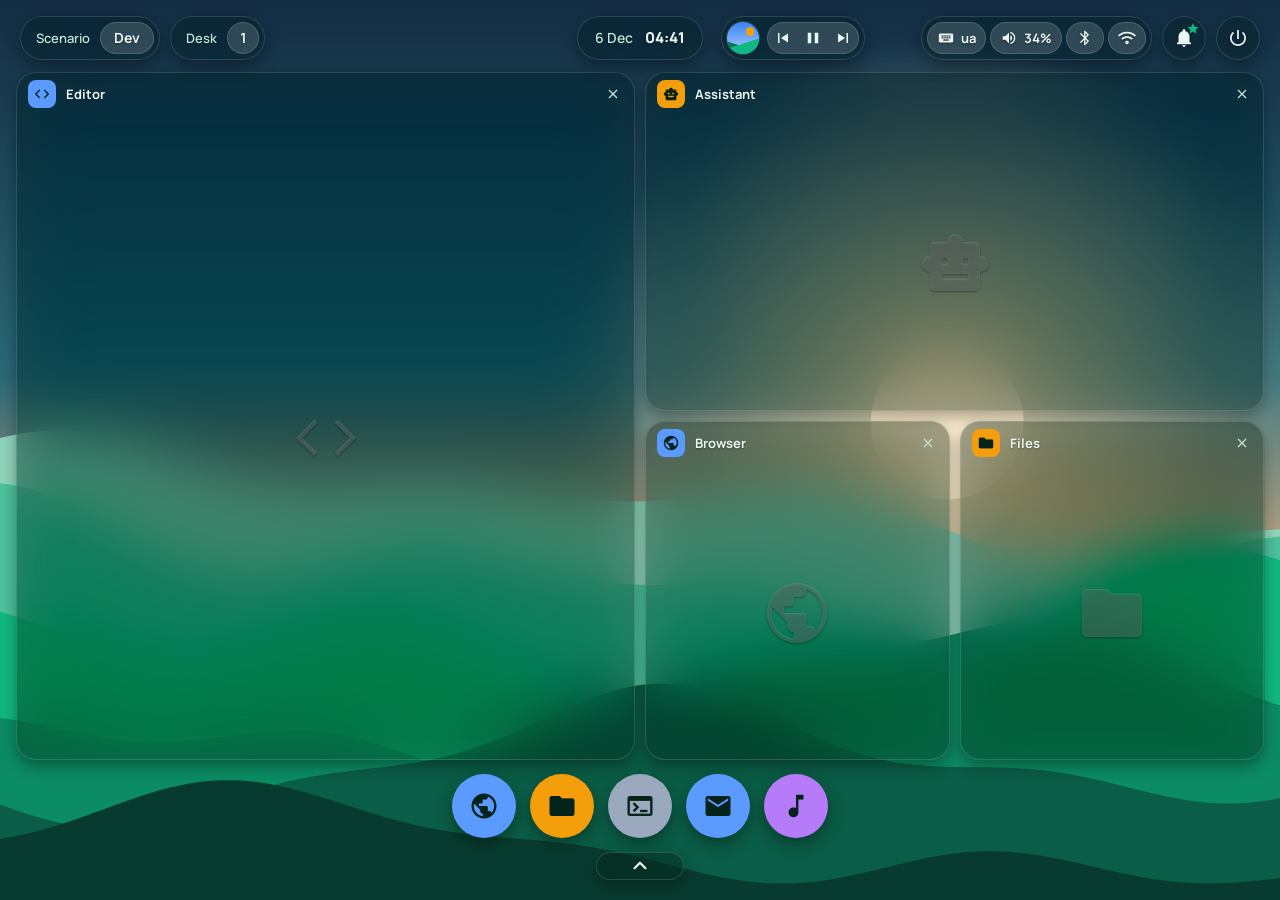
==== commit 1edd2c9f: "Unia Breathe Desktop: English everywhere, README, landing page, MPL 2.0 - Rename to Unia Breathe Des" ====
--- a/design/unia-breathe.html
+++ b/design/unia-breathe.html
@@ -1,5 +1,5 @@
 <!doctype html><html><head><meta charset=utf8><meta name=viewport content="width=device-width,initial-scale=1,viewport-fit=cover"><style>:root{color-scheme:light;box-sizing:border-box;padding-top:env(safe-area-inset-top,0px);padding-bottom:env(safe-area-inset-bottom,0px)}html{scroll-padding-top:env(safe-area-inset-top,0px)}body{margin:0;padding:0;font:14px -apple-system,BlinkMacSystemFont,sans-serif;background:#faf9f5;color:#141413}img{max-width:100%}[hidden]:not([hidden=until-found i]){display:none!important}</style></head><body>
-<title>Unia Breathe</title>
+<title>Unia Breathe Desktop</title>
 <link rel="stylesheet" href="https://fonts.googleapis.com/css2?family=Manrope:wght@400..800&display=swap">
 <link rel="stylesheet" href="https://fonts.googleapis.com/css2?family=Material+Symbols+Outlined:FILL@0..1&icon_names=add,alarm,aspect_ratio,bedtime,bluetooth,bluetooth_disabled,border_style,brush,calculate,calendar_month,chat_bubble,check,checklist,chevron_right,close,code,contacts,description,do_not_disturb_on,drag_handle,draw,folder,folder_zip,format_list_bulleted,grid_view,hard_drive,headphones,keyboard,lightbulb,logout,mail,map,menu_book,mic,monitor,monitor_heart,mouse,movie,music_note,notifications,notifications_off,opacity,palette,partly_cloudy_day,pause,photo_camera,photo_library,play_arrow,power_settings_new,print,public,push_pin,restart_alt,save,scanner,schedule,settings,skip_next,skip_previous,slideshow,smart_toy,speaker,sports_esports,star,storefront,terminal,videocam,volume_off,volume_up,wallpaper,wifi,wifi_off&display=block">
 <style>
@@ -604,36 +604,36 @@
 
   <div class="scrim" id="setScrim" hidden></div>
   <div class="setwrap" id="setwrap" hidden>
-    <section class="setpanel" aria-label="Налаштування">
-      <div class="set-head"><h2>Налаштування</h2><button class="icon-btn" type="button" id="setClose" aria-label="Закрити налаштування"><span class="ms" aria-hidden="true">close</span></button></div>
-      <div class="seg set-tabs" role="tablist" aria-label="Розділи налаштувань" id="setTabs"></div>
+    <section class="setpanel" aria-label="Settings">
+      <div class="set-head"><h2>Settings</h2><button class="icon-btn" type="button" id="setClose" aria-label="Close Settings"><span class="ms" aria-hidden="true">close</span></button></div>
+      <div class="seg set-tabs" role="tablist" aria-label="Settings sections" id="setTabs"></div>
       <div class="set-list" id="setList"></div>
     </section>
     <section class="settool" id="setTool" aria-live="polite"></section>
   </div>
 
   <div class="wsbar" id="wsbar">
-    <button class="bubble" type="button" id="scPill" aria-expanded="false" aria-controls="wswin" title="Клацніть, щоб відкрити список. Колесо миші перемикає сценарій.">
-      <span class="bubble-label">Сценарій</span><span class="bubble-val"><span id="scVal"></span></span>
+    <button class="bubble" type="button" id="scPill" aria-expanded="false" aria-controls="wswin" title="Click to open the list. The mouse wheel switches the scenario.">
+      <span class="bubble-label">Scenario</span><span class="bubble-val"><span id="scVal"></span></span>
     </button>
-    <button class="bubble" type="button" id="wsPill" aria-expanded="false" aria-controls="wswin" title="Клацніть, щоб відкрити список. Колесо миші перемикає стіл.">
-      <span class="bubble-label">Стіл</span><span class="bubble-val round"><span id="wsVal"></span></span>
+    <button class="bubble" type="button" id="wsPill" aria-expanded="false" aria-controls="wswin" title="Click to open the list. The mouse wheel switches the desk.">
+      <span class="bubble-label">Desk</span><span class="bubble-val round"><span id="wsVal"></span></span>
     </button>
   </div>
-  <section class="wswin" id="wswin" aria-label="Столи та сценарії" hidden>
+  <section class="wswin" id="wswin" aria-label="Desks and scenarios" hidden>
     <div class="sec">
-      <div class="sec-head"><h2>Відкриті столи</h2></div>
+      <div class="sec-head"><h2>Open Desks</h2></div>
       <div class="hscroll" id="wsScroll"><div class="ws-row" id="wsList"></div></div>
       <div class="hrail" id="wsRail" aria-hidden="true"><span class="rail-dot a"></span><span class="rail-dot b"></span><div class="rail-thumb"></div></div>
     </div>
     <div class="sec">
       <div class="sec-head">
-        <h2>Сценарії</h2>
-        <button class="quiet" type="button" id="saveSc"><span class="ms" aria-hidden="true">save</span>Зберегти сценарій</button>
+        <h2>Scenarios</h2>
+        <button class="quiet" type="button" id="saveSc"><span class="ms" aria-hidden="true">save</span>Save Scenario</button>
       </div>
       <form class="save-form" id="saveForm" hidden>
-        <input type="text" id="scName" maxlength="14" autocomplete="off" spellcheck="false" aria-label="Назва сценарію" placeholder="Назва сценарію">
-        <button class="solid" type="submit">Зберегти</button>
+        <input type="text" id="scName" maxlength="14" autocomplete="off" spellcheck="false" aria-label="Scenario name" placeholder="Scenario name">
+        <button class="solid" type="submit">Save</button>
       </form>
       <div class="hscroll" id="scScroll"><div class="sc-grid" id="scList"></div></div>
       <div class="hrail" id="scRail" aria-hidden="true"><span class="rail-dot a"></span><span class="rail-dot b"></span><div class="rail-thumb"></div></div>
@@ -644,44 +644,44 @@
     <button class="bubble clockb" type="button" id="clockPill" aria-expanded="false" aria-controls="calwin">
       <span class="clock-date" id="clockDate"></span><span class="clock-time" id="clockTime"></span>
     </button>
-    <section class="calwin" id="calwin" aria-label="Календар" hidden>
+    <section class="calwin" id="calwin" aria-label="Calendar" hidden>
       <div class="sec">
         <div class="sec-head">
           <h2 id="calTitle"></h2>
           <div class="cal-nav">
-            <button class="icon-btn back" type="button" id="calPrev" aria-label="Попередній місяць"><span class="ms" aria-hidden="true">chevron_right</span></button>
-            <button class="icon-btn" type="button" id="calNext" aria-label="Наступний місяць"><span class="ms" aria-hidden="true">chevron_right</span></button>
+            <button class="icon-btn back" type="button" id="calPrev" aria-label="Previous month"><span class="ms" aria-hidden="true">chevron_right</span></button>
+            <button class="icon-btn" type="button" id="calNext" aria-label="Next month"><span class="ms" aria-hidden="true">chevron_right</span></button>
           </div>
         </div>
         <div class="cal-grid" id="calGrid"></div>
       </div>
       <div class="next">
-        <span class="next-over">Наступна подія · приклад</span>
+        <span class="next-over">Next event · sample</span>
         <div class="next-main"><span class="next-title" id="nextTitle"></span><span class="next-when" id="nextWhen"></span></div>
       </div>
     </section>
 
     <div class="mwrap" id="mwrap">
       <div class="bubble mbub">
-        <button class="m-main" type="button" id="mMain" aria-expanded="false" aria-controls="medwin" aria-label="Медіацентр">
+        <button class="m-main" type="button" id="mMain" aria-expanded="false" aria-controls="medwin" aria-label="Media centre">
           <span class="m-cover"><span class="pic" id="mCover"></span></span>
           <span class="mq" id="mText"><span></span></span>
         </button>
         <span class="m-ctl">
-          <button class="m-btn" type="button" data-m="prev" aria-label="Попередній запис"><span class="ms" aria-hidden="true">skip_previous</span></button>
-          <button class="m-btn" type="button" data-m="play" aria-label="Пауза"><span class="ms" aria-hidden="true">pause</span></button>
-          <button class="m-btn" type="button" data-m="next" aria-label="Наступний запис"><span class="ms" aria-hidden="true">skip_next</span></button>
+          <button class="m-btn" type="button" data-m="prev" aria-label="Previous track"><span class="ms" aria-hidden="true">skip_previous</span></button>
+          <button class="m-btn" type="button" data-m="play" aria-label="Pause"><span class="ms" aria-hidden="true">pause</span></button>
+          <button class="m-btn" type="button" data-m="next" aria-label="Next track"><span class="ms" aria-hidden="true">skip_next</span></button>
         </span>
       </div>
       <div class="m-src" id="mSrc" aria-hidden="true"></div>
-      <section class="medwin" id="medwin" aria-label="Медіацентр" hidden>
+      <section class="medwin" id="medwin" aria-label="Media centre" hidden>
         <div class="sec">
           <div class="m-name"><span class="mq" id="mwTitle"><span></span></span><span class="m-artist" id="mwArtist"></span></div>
           <div class="m-art"><div class="pic" id="mwArt"></div></div>
           <div class="m-ctl big">
-            <button class="m-btn" type="button" data-m="prev" aria-label="Попередній запис"><span class="ms" aria-hidden="true">skip_previous</span></button>
-            <button class="m-btn play" type="button" data-m="play" aria-label="Пауза"><span class="ms" aria-hidden="true">pause</span></button>
-            <button class="m-btn" type="button" data-m="next" aria-label="Наступний запис"><span class="ms" aria-hidden="true">skip_next</span></button>
+            <button class="m-btn" type="button" data-m="prev" aria-label="Previous track"><span class="ms" aria-hidden="true">skip_previous</span></button>
+            <button class="m-btn play" type="button" data-m="play" aria-label="Pause"><span class="ms" aria-hidden="true">pause</span></button>
+            <button class="m-btn" type="button" data-m="next" aria-label="Next track"><span class="ms" aria-hidden="true">skip_next</span></button>
           </div>
           <div class="m-source" id="mwSrc"></div>
         </div>
@@ -690,19 +690,19 @@
   </div>
 
   <div class="sysbar" id="sysbar">
-    <button class="bubble stat" type="button" id="statPill" aria-expanded="false" aria-controls="ncwin" aria-label="Панель керування">
+    <button class="bubble stat" type="button" id="statPill" aria-expanded="false" aria-controls="ncwin" aria-label="Control centre">
       <span class="st" data-st="kb"><span class="ms" aria-hidden="true">keyboard</span><span class="st-label" id="stKb"></span></span>
       <span class="st" data-st="vol"><span class="ms" aria-hidden="true" id="stVolIcon">volume_up</span><span class="st-label" id="stVol"></span></span>
       <span class="st" data-st="bt"><span class="ms" aria-hidden="true" id="stBtIcon">bluetooth</span><span class="st-label" id="stBt"></span></span>
       <span class="st" data-st="wifi"><span class="ms" aria-hidden="true" id="stWifiIcon">wifi</span><span class="st-label" id="stWifi"></span></span>
     </button>
-    <button class="bubble round" type="button" id="bellBtn" aria-expanded="false" aria-controls="ncwin" aria-label="Сповіщення">
+    <button class="bubble round" type="button" id="bellBtn" aria-expanded="false" aria-controls="ncwin" aria-label="Notifications">
       <span class="ms" aria-hidden="true" id="bellIcon">notifications</span><span class="ms bell-star" aria-hidden="true" id="bellStar">star</span>
     </button>
-    <button class="bubble round" type="button" id="powerBtn" aria-label="Живлення"><span class="ms" aria-hidden="true">power_settings_new</span></button>
+    <button class="bubble round" type="button" id="powerBtn" aria-label="Power"><span class="ms" aria-hidden="true">power_settings_new</span></button>
     <div class="st-hint" id="stHint" aria-hidden="true"></div>
 
-    <section class="ncwin" id="ncwin" aria-label="Сповіщення та керування" hidden>
+    <section class="ncwin" id="ncwin" aria-label="Notifications and controls" hidden>
       <div class="sec">
         <div class="q-top">
           <button class="q-tile" type="button" id="qWifi" aria-pressed="true"><span class="ms" aria-hidden="true">wifi</span><span class="q-text"><span class="q-name">Wi-Fi</span><span class="q-sub" id="qWifiSub"></span></span></button>
@@ -711,15 +711,15 @@
         </div>
         <div class="vol">
           <div class="vol-fill" id="volFill"></div>
-          <button class="vol-mute" type="button" id="volMute" aria-label="Вимкнути звук"><span class="ms" aria-hidden="true">volume_up</span></button>
+          <button class="vol-mute" type="button" id="volMute" aria-label="Mute"><span class="ms" aria-hidden="true">volume_up</span></button>
           <span class="vol-val" id="volVal"></span>
-          <input type="range" id="volRange" min="0" max="100" step="1" aria-label="Гучність">
+          <input type="range" id="volRange" min="0" max="100" step="1" aria-label="Volume">
         </div>
       </div>
       <div class="sec">
         <div class="sec-head">
-          <h2>Сповіщення<span class="eg">приклади</span></h2>
-          <button class="dnd" type="button" id="dndBtn" aria-pressed="false"><span class="ms" aria-hidden="true">do_not_disturb_on</span>Не турбувати</button>
+          <h2>Notifications<span class="eg">samples</span></h2>
+          <button class="dnd" type="button" id="dndBtn" aria-pressed="false"><span class="ms" aria-hidden="true">do_not_disturb_on</span>Do Not Disturb</button>
         </div>
         <div class="n-body">
           <div class="rail nrail" id="nRail" aria-hidden="true"><span class="rail-dot top"></span><span class="rail-dot bottom"></span><div class="rail-thumb"></div></div>
@@ -728,12 +728,12 @@
       </div>
       <div class="nc-foot">
         <div class="pw-row" id="pwRow"></div>
-        <button class="pill-btn" type="button" id="openSettings"><span class="ms" aria-hidden="true">settings</span>Відкрити налаштування</button>
+        <button class="pill-btn" type="button" id="openSettings"><span class="ms" aria-hidden="true">settings</span>Open Settings</button>
       </div>
     </section>
   </div>
 
-  <section class="panel" id="panel" data-view="tiles" aria-label="Меню програм" hidden>
+  <section class="panel" id="panel" data-view="tiles" aria-label="App menu" hidden>
     <div class="panel-main">
       <div class="rail" id="rail" aria-hidden="true">
         <span class="rail-dot top"></span><span class="rail-dot bottom"></span>
@@ -743,17 +743,17 @@
       <div class="allapps scroller" id="allapps"><div class="allapps-in" id="allappsIn"></div></div>
     </div>
     <div class="panel-foot">
-      <button class="quiet" type="button" id="reset"><span class="ms" aria-hidden="true">restart_alt</span>Скинути розкладку</button>
-      <div class="seg" role="tablist" aria-label="Вигляд меню">
-        <button class="seg-btn" type="button" role="tab" id="tabTiles" aria-selected="true">Плитки</button>
-        <button class="seg-btn" type="button" role="tab" id="tabApps" aria-selected="false">Усі програми</button>
+      <button class="quiet" type="button" id="reset"><span class="ms" aria-hidden="true">restart_alt</span>Reset Layout</button>
+      <div class="seg" role="tablist" aria-label="Menu view">
+        <button class="seg-btn" type="button" role="tab" id="tabTiles" aria-selected="true">Tiles</button>
+        <button class="seg-btn" type="button" role="tab" id="tabApps" aria-selected="false">All Apps</button>
       </div>
     </div>
   </section>
 
   <div class="dock" id="dock">
-    <div class="favs" id="favs" aria-label="Обрані програми"></div>
-    <button class="arrow" type="button" id="launch" aria-label="Меню програм" aria-expanded="false" aria-controls="panel">
+    <div class="favs" id="favs" aria-label="Favourite apps"></div>
+    <button class="arrow" type="button" id="launch" aria-label="App menu" aria-expanded="false" aria-controls="panel">
       <svg viewBox="0 0 24 24" fill="none" stroke="currentColor" stroke-width="2.4" stroke-linecap="round" stroke-linejoin="round" aria-hidden="true"><path d="M6 14.5l6-6 6 6"></path></svg>
     </button>
   </div>
@@ -764,59 +764,59 @@
 <script>
 (() => {
 'use strict';
-document.documentElement.lang = 'uk';
+document.documentElement.lang = 'en';
 
 // ---------- Data ----------
 const G = 8, U = 48, GC = 8, MAX_FAVS = 5, MAX_WINS = 6, MAX_WS = 9;
 let maxCols = 2;
 const SIZES = { small: [1, 1], medium: [2, 2], wide: [4, 2], large: [4, 4] };
-const SIZE_LABEL = { small: 'Малий', medium: 'Середній', wide: 'Широкий', large: 'Великий' };
+const SIZE_LABEL = { small: 'Small', medium: 'Medium', wide: 'Wide', large: 'Large' };
 const APPS = [
-  { id: 'alarm', name: 'Будильник', icon: 'alarm', mark: 'amber' },
-  { id: 'archive', name: 'Архіватор', icon: 'folder_zip', mark: 'amber' },
-  { id: 'browser', name: 'Браузер', icon: 'public', mark: 'blue' },
-  { id: 'gallery', name: 'Галерея', icon: 'photo_library', mark: 'pink', live: 'gallery' },
-  { id: 'recorder', name: 'Диктофон', icon: 'mic', mark: 'red' },
-  { id: 'disks', name: 'Диски', icon: 'hard_drive', mark: 'slate' },
-  { id: 'tips', name: 'Підказки', icon: 'lightbulb', mark: 'amber', live: 'tips' },
-  { id: 'calendar', name: 'Календар', icon: 'calendar_month', mark: 'red', live: 'calendar' },
-  { id: 'calc', name: 'Калькулятор', icon: 'calculate', mark: 'slate' },
-  { id: 'camera', name: 'Камера', icon: 'photo_camera', mark: 'purple' },
-  { id: 'maps', name: 'Карти', icon: 'map', mark: 'emerald' },
-  { id: 'contacts', name: 'Контакти', icon: 'contacts', mark: 'blue' },
-  { id: 'monitor', name: 'Монітор', icon: 'monitor_heart', mark: 'emerald' },
-  { id: 'music', name: 'Музика', icon: 'music_note', mark: 'purple' },
-  { id: 'settings', name: 'Параметри', icon: 'settings', mark: 'slate' },
-  { id: 'notes', name: 'Нотатки', icon: 'description', mark: 'mint' },
-  { id: 'mail', name: 'Пошта', icon: 'mail', mark: 'blue' },
-  { id: 'weather', name: 'Погода', icon: 'partly_cloudy_day', mark: 'amber' },
-  { id: 'scanner', name: 'Сканер', icon: 'scanner', mark: 'pink' },
-  { id: 'files', name: 'Файли', icon: 'folder', mark: 'amber' },
-  { id: 'terminal', name: 'Термінал', icon: 'terminal', mark: 'slate' },
-  { id: 'clock', name: 'Годинник', icon: 'schedule', mark: 'mint', live: 'clock' },
-  { id: 'tasks', name: 'Завдання', icon: 'checklist', mark: 'emerald' },
-  { id: 'chat', name: 'Чат', icon: 'chat_bubble', mark: 'mint' },
-  { id: 'video', name: 'Відео', icon: 'movie', mark: 'red' },
-  { id: 'games', name: 'Ігри', icon: 'sports_esports', mark: 'purple' },
-  { id: 'paint', name: 'Малювання', icon: 'brush', mark: 'pink' },
-  { id: 'books', name: 'Книги', icon: 'menu_book', mark: 'emerald' },
-  { id: 'store', name: 'Крамниця', icon: 'storefront', mark: 'blue' },
-  { id: 'code', name: 'Редактор', icon: 'code', mark: 'blue' },
-  { id: 'assistant', name: 'Асистент', icon: 'smart_toy', mark: 'amber' },
-  { id: 'stream', name: 'Трансляція', icon: 'videocam', mark: 'red' },
+  { id: 'alarm', name: 'Alarms', icon: 'alarm', mark: 'amber' },
+  { id: 'archive', name: 'Archives', icon: 'folder_zip', mark: 'amber' },
+  { id: 'browser', name: 'Browser', icon: 'public', mark: 'blue' },
+  { id: 'gallery', name: 'Gallery', icon: 'photo_library', mark: 'pink', live: 'gallery' },
+  { id: 'recorder', name: 'Recorder', icon: 'mic', mark: 'red' },
+  { id: 'disks', name: 'Disks', icon: 'hard_drive', mark: 'slate' },
+  { id: 'tips', name: 'Tips', icon: 'lightbulb', mark: 'amber', live: 'tips' },
+  { id: 'calendar', name: 'Calendar', icon: 'calendar_month', mark: 'red', live: 'calendar' },
+  { id: 'calc', name: 'Calculator', icon: 'calculate', mark: 'slate' },
+  { id: 'camera', name: 'Camera', icon: 'photo_camera', mark: 'purple' },
+  { id: 'maps', name: 'Maps', icon: 'map', mark: 'emerald' },
+  { id: 'contacts', name: 'Contacts', icon: 'contacts', mark: 'blue' },
+  { id: 'monitor', name: 'Monitor', icon: 'monitor_heart', mark: 'emerald' },
+  { id: 'music', name: 'Music', icon: 'music_note', mark: 'purple' },
+  { id: 'settings', name: 'Settings', icon: 'settings', mark: 'slate' },
+  { id: 'notes', name: 'Notes', icon: 'description', mark: 'mint' },
+  { id: 'mail', name: 'Mail', icon: 'mail', mark: 'blue' },
+  { id: 'weather', name: 'Weather', icon: 'partly_cloudy_day', mark: 'amber' },
+  { id: 'scanner', name: 'Scanner', icon: 'scanner', mark: 'pink' },
+  { id: 'files', name: 'Files', icon: 'folder', mark: 'amber' },
+  { id: 'terminal', name: 'Terminal', icon: 'terminal', mark: 'slate' },
+  { id: 'clock', name: 'Clock', icon: 'schedule', mark: 'mint', live: 'clock' },
+  { id: 'tasks', name: 'Tasks', icon: 'checklist', mark: 'emerald' },
+  { id: 'chat', name: 'Chat', icon: 'chat_bubble', mark: 'mint' },
+  { id: 'video', name: 'Videos', icon: 'movie', mark: 'red' },
+  { id: 'games', name: 'Games', icon: 'sports_esports', mark: 'purple' },
+  { id: 'paint', name: 'Paint', icon: 'brush', mark: 'pink' },
+  { id: 'books', name: 'Books', icon: 'menu_book', mark: 'emerald' },
+  { id: 'store', name: 'Store', icon: 'storefront', mark: 'blue' },
+  { id: 'code', name: 'Editor', icon: 'code', mark: 'blue' },
+  { id: 'assistant', name: 'Assistant', icon: 'smart_toy', mark: 'amber' },
+  { id: 'stream', name: 'Stream', icon: 'videocam', mark: 'red' },
 ];
 const APP = Object.fromEntries(APPS.map(a => [a.id, a]));
 const TIPS = [
-  'Права кнопка миші змінює розмір плитки',
-  'Плитку можна перенести в іншу папку',
-  'Проміжок між папками створює нову папку',
-  'Усе несортоване збирається в папці «Інше»',
-  'Клацніть назву папки, щоб змінити її',
-  'Обрані внизу додаються через праву кнопку',
-  'Сценарій відкриває свій набір програм на столі',
-  'Alt + Shift + стрілки рухають плитку',
+  'Right-click a tile to change its size',
+  'Tiles can move to another folder',
+  'The gap between folders makes a new folder',
+  'Everything unsorted gathers in the Other folder',
+  'Click a folder name to change it',
+  'Add favourites at the bottom with a right-click',
+  'A scenario opens its own set of apps on the desk',
+  'Alt + Shift + arrows move a tile',
 ];
-const MISC = 'Інше';
+const MISC = 'Other';
 const KEY = 'unia-breathe-menu-v1';
 
 const $ = id => document.getElementById(id);
@@ -917,7 +917,7 @@
   const d = deskSeed();
   const apps = a => [...new Set((Array.isArray(a) ? a : []).filter(x => APP[x]))].slice(0, MAX_WINS);
   if (Array.isArray(s.scenarios) && s.scenarios.length) {
-    d.scenarios = s.scenarios.slice(0, 24).map(c => ({ id: String(c.id || uid()), name: String(c.name || 'Сценарій').slice(0, 14), apps: apps(c.apps) }));
+    d.scenarios = s.scenarios.slice(0, 24).map(c => ({ id: String(c.id || uid()), name: String(c.name || 'Scenario').slice(0, 14), apps: apps(c.apps) }));
   }
   if (s.ws && Array.isArray(s.ws.list) && s.ws.list.length) {
     const seen = new Set();
@@ -935,17 +935,17 @@
     favs: ['browser', 'files', 'terminal', 'mail', 'music'],
     columns: [
       [
-        { id: uid(), name: 'Щодня', tiles: [
+        { id: uid(), name: 'Daily', tiles: [
           T('notes', 'wide', 0, 0), T('calc', 'small', 4, 0), T('camera', 'small', 5, 0), T('recorder', 'small', 4, 1), T('alarm', 'small', 5, 1), T('clock', 'medium', 6, 0),
           T('mail', 'medium', 0, 2), T('browser', 'medium', 2, 2), T('calendar', 'large', 4, 2),
           T('files', 'medium', 0, 4), T('tasks', 'medium', 2, 4),
         ] },
-        { id: uid(), name: 'Творчість', tiles: [
+        { id: uid(), name: 'Create', tiles: [
           T('gallery', 'wide', 0, 0), T('music', 'medium', 4, 0), T('paint', 'medium', 6, 0), T('stream', 'medium', 0, 2),
         ] },
       ],
       [
-        { id: uid(), name: 'Корисне', tiles: [
+        { id: uid(), name: 'Useful', tiles: [
           T('maps', 'wide', 0, 0), T('terminal', 'small', 4, 0), T('settings', 'small', 5, 0), T('contacts', 'small', 4, 1), T('store', 'small', 5, 1), T('weather', 'medium', 6, 0),
           T('chat', 'medium', 0, 2), T('books', 'medium', 2, 2), T('tips', 'large', 4, 2),
           T('code', 'medium', 0, 4), T('assistant', 'medium', 2, 4),
@@ -1048,12 +1048,12 @@
   const el = h('section', 'group');
   const head = h('div', 'group-head');
   const input = h('input', 'group-name');
-  input.type = 'text'; input.id = 'gn-' + g.id; input.placeholder = 'Назвіть папку'; input.maxLength = 40;
-  input.autocomplete = 'off'; input.spellcheck = false; input.setAttribute('aria-label', 'Назва папки');
+  input.type = 'text'; input.id = 'gn-' + g.id; input.placeholder = 'Name the folder'; input.maxLength = 40;
+  input.autocomplete = 'off'; input.spellcheck = false; input.setAttribute('aria-label', 'Folder name');
   input.addEventListener('input', () => { const f = locateGroup(state.columns, g.id); if (f) { f.g.name = input.value; save(); syncApps(); } });
   input.addEventListener('keydown', e => { if (e.key === 'Enter' || e.key === 'Escape') { e.stopPropagation(); input.blur(); } });
   const grip = h('button', 'group-grip');
-  grip.type = 'button'; grip.setAttribute('aria-label', 'Перетягнути папку'); grip.innerHTML = ms('drag_handle');
+  grip.type = 'button'; grip.setAttribute('aria-label', 'Drag the folder'); grip.innerHTML = ms('drag_handle');
   grip.addEventListener('pointerdown', e => press(e, { kind: 'group', id: g.id, instant: true }));
   head.append(input, grip);
   const grid = h('div', 'grid');
@@ -1080,7 +1080,7 @@
   el.dataset.size = t.size;
   el.style.setProperty('--x', t.x); el.style.setProperty('--y', t.y);
   el.style.setProperty('--w', w); el.style.setProperty('--h', hh);
-  el.setAttribute('aria-label', `${APP[t.app].name}, ${SIZE_LABEL[t.size].toLowerCase()} розмір`);
+  el.setAttribute('aria-label', `${APP[t.app].name}, ${SIZE_LABEL[t.size].toLowerCase()} size`);
   el.classList.toggle('is-slot', !!drag && drag.slotId === t.id);
   const live = isLive(t);
   el.classList.toggle('live', live);
@@ -1118,8 +1118,8 @@
 // ---------- Live tiles ----------
 const pad2 = n => String(n).padStart(2, '0');
 const fmtTime = d => `${pad2(d.getHours())}:${pad2(d.getMinutes())}`;
-const weekday = d => new Intl.DateTimeFormat('uk', { weekday: 'long' }).format(d);
-const monthGen = d => (new Intl.DateTimeFormat('uk', { day: 'numeric', month: 'long' }).formatToParts(d).find(p => p.type === 'month') || {}).value || '';
+const weekday = d => new Intl.DateTimeFormat('en-GB', { weekday: 'long' }).format(d);
+const monthGen = d => (new Intl.DateTimeFormat('en-GB', { day: 'numeric', month: 'long' }).formatToParts(d).find(p => p.type === 'month') || {}).value || '';
 function fillLive(el, now) {
   const a = APP[el.dataset.app], kind = a.live, lv = el._live;
   let key, show = true, fixed = false;
@@ -1136,7 +1136,7 @@
     const badge = h('span', 'lv-app'); badge.innerHTML = ms(a.icon);
     if (kind === 'clock') lv.replaceChildren(badge, part('lv-big', key), part('lv-cap', weekday(now)));
     else if (kind === 'calendar') lv.replaceChildren(badge, part('lv-over', monthGen(now)), part('lv-big', String(now.getDate())), part('lv-cap', weekday(now)));
-    else if (kind === 'tips') lv.replaceChildren(badge, part('lv-over', 'Підказка'), part('lv-text', TIPS[Number(key) % TIPS.length]));
+    else if (kind === 'tips') lv.replaceChildren(badge, part('lv-over', 'Tip'), part('lv-text', TIPS[Number(key) % TIPS.length]));
     else lv.replaceChildren(h('div', 'pic pic-' + (Number(key) % 3)));
   }
   el.classList.toggle('live-static', fixed);
@@ -1150,7 +1150,7 @@
 
 // ---------- All programs ----------
 function buildApps() {
-  const sorted = APPS.slice().sort((a, b) => a.name.localeCompare(b.name, 'uk'));
+  const sorted = APPS.slice().sort((a, b) => a.name.localeCompare(b.name, 'en'));
   let letter = '';
   for (const a of sorted) {
     const L = a.name[0].toUpperCase();
@@ -1167,7 +1167,7 @@
 function syncApps() {
   for (const row of $list.querySelectorAll('.app-row')) {
     const f = tileOfApp(row.dataset.app);
-    row._where.textContent = f ? (f.g.name || 'Папка без назви') : '';
+    row._where.textContent = f ? (f.g.name || 'Untitled folder') : '';
   }
 }
 
@@ -1188,7 +1188,7 @@
 function toggleFav(app) {
   const i = state.favs.indexOf(app);
   if (i >= 0) state.favs.splice(i, 1);
-  else if (state.favs.length >= MAX_FAVS) { toast('Обраних може бути п’ять. Спершу приберіть одну з них.'); return; }
+  else if (state.favs.length >= MAX_FAVS) { toast('There can be five favourites. Remove one of them first.'); return; }
   else state.favs.push(app);
   save(); renderDock();
 }
@@ -1198,7 +1198,7 @@
   if (app === 'settings') { togglePanel(false); toggleSettings(true); return; }   // the settings program is the switcher panel
   const ws = curWs();
   if (!ws.wins.includes(app)) {
-    if (ws.wins.length >= MAX_WINS) { toast('На столі вже шість вікон. Закрийте одне з них.'); return; }
+    if (ws.wins.length >= MAX_WINS) { toast('This desk already has six windows. Close one of them.'); return; }
     ws.wins.push(app);
   }
   togglePanel(false);
@@ -1273,21 +1273,21 @@
     const f = locate(state.columns, id); if (f) launch(f.t.app);
   }
 }
-const favItem = app => ({ label: state.favs.includes(app) ? 'Прибрати з обраних' : 'Додати до обраних', icon: 'star', run: () => toggleFav(app) });
+const favItem = app => ({ label: state.favs.includes(app) ? 'Remove from Favourites' : 'Add to Favourites', icon: 'star', run: () => toggleFav(app) });
 function tileMenu(id, x, y, anchor) {
   const f = locate(state.columns, id); if (!f) return;
   const { t, g } = f, a = APP[t.app];
   const misc = state.columns.flat().find(g => g.misc);
   openMenu([
-    { label: 'Змінити розмір', icon: 'aspect_ratio', sub: Object.keys(SIZES).map(s => ({ label: SIZE_LABEL[s], check: t.size === s, run: () => resize(id, s) })) },
-    !g.misc && { label: `Перенести в «${(misc && misc.name) || MISC}»`, icon: 'folder', run: () => moveToMisc(id) },
+    { label: 'Resize', icon: 'aspect_ratio', sub: Object.keys(SIZES).map(s => ({ label: SIZE_LABEL[s], check: t.size === s, run: () => resize(id, s) })) },
+    !g.misc && { label: `Move to ${(misc && misc.name) || MISC}`, icon: 'folder', run: () => moveToMisc(id) },
     favItem(t.app),
-    a.live && { label: t.live === false ? 'Увімкнути живу плитку' : 'Вимкнути живу плитку', icon: 'slideshow', run: () => toggleLive(id) },
+    a.live && { label: t.live === false ? 'Turn On Live Tile' : 'Turn Off Live Tile', icon: 'slideshow', run: () => toggleLive(id) },
   ].filter(Boolean), x, y, anchor);
 }
 function appMenu(app, x, y, anchor) {
   openMenu([
-    { label: 'Показати на плитках', icon: 'grid_view', run: () => reveal(app) },
+    { label: 'Show on Tiles', icon: 'grid_view', run: () => reveal(app) },
     favItem(app),
   ], x, y, anchor);
 }
@@ -1558,7 +1558,7 @@
   const r = ge._head.getBoundingClientRect();
   $tiles.classList.add('collapsed');
   const ghost = d.ghost = h('div', 'group-ghost');
-  ghost.textContent = d.group.name || 'Папка без назви';
+  ghost.textContent = d.group.name || 'Untitled folder';
   ghost.style.width = r.width + 'px';
   d.gw = r.width;
   d.ox = clamp(d.sx - r.left, 0, r.width); d.oy = 22;
@@ -1656,7 +1656,7 @@
   el.innerHTML = `<div class="win-bar"><span class="chip chip-s" style="--mark:var(--mark-${a.mark})">${ms(a.icon)}</span><span class="win-title"></span><button class="win-close" type="button">${ms('close')}</button></div><div class="win-body">${ms(a.icon)}</div>`;
   el.querySelector('.win-title').textContent = a.name;
   const x = el.querySelector('.win-close');
-  x.setAttribute('aria-label', 'Закрити: ' + a.name);
+  x.setAttribute('aria-label', 'Close: ' + a.name);
   x.addEventListener('click', () => {
     const ws = curWs(); ws.wins = ws.wins.filter(w => w !== app);
     save(); renderDesk(); syncWs();
@@ -1686,33 +1686,33 @@
   const changed = el._text !== undefined && el._text !== text;
   el._key = key; el._text = text;
   el.textContent = text;
-  if (modified) { const dot = h('span', 'mod'); dot.title = 'Набір вікон змінено після відкриття сценарію'; el.append(dot); }
+  if (modified) { const dot = h('span', 'mod'); dot.title = 'The set of windows changed after the scenario was opened'; el.append(dot); }
   if (changed && !reduceMotion) el.animate([{ transform: `translateY(${rollDir * 100}%)`, opacity: 0 }, { transform: 'none', opacity: 1 }], { duration: 180, easing: 'ease' });
 }
-const winCount = n => (n === 0 ? 'порожній' : n === 1 ? '1 вікно' : n < 5 ? `${n} вікна` : `${n} вікон`);
+const winCount = n => (n === 0 ? 'empty' : n === 1 ? '1 window' : `${n} windows`);
 function syncWs() {
   const ws = curWs(), sc = scenarioOf(ws.scenario);
-  setVal($scVal, sc ? sc.name : 'Власний', !!sc && sc.apps.join() !== ws.wins.join());
+  setVal($scVal, sc ? sc.name : 'Custom', !!sc && sc.apps.join() !== ws.wins.join());
   setVal($wsVal, String(ws.n), false);
   if ($wswin.hidden) return;
   $wsList.replaceChildren();
   for (const w of state.ws.list) {
     const b = h('button', 'ws-dot' + (w.n === ws.n ? ' on' : '')); b.type = 'button'; b.textContent = w.n;
-    const name = (scenarioOf(w.scenario) || {}).name || 'Власний';
-    b.title = `Стіл ${w.n}: ${name}, ${winCount(w.wins.length)}`; b.setAttribute('aria-label', b.title);
+    const name = (scenarioOf(w.scenario) || {}).name || 'Custom';
+    b.title = `Desk ${w.n}: ${name}, ${winCount(w.wins.length)}`; b.setAttribute('aria-label', b.title);
     if (w.n === ws.n) b.setAttribute('aria-current', 'true');
     b.addEventListener('click', () => switchWs(w.n));
     $wsList.append(b);
   }
   if (state.ws.list.length < MAX_WS) {
-    const b = h('button', 'ws-dot add'); b.type = 'button'; b.innerHTML = ms('add'); b.title = 'Відкрити новий стіл'; b.setAttribute('aria-label', b.title);
+    const b = h('button', 'ws-dot add'); b.type = 'button'; b.innerHTML = ms('add'); b.title = 'Open a new desk'; b.setAttribute('aria-label', b.title);
     b.addEventListener('click', addWs);
     $wsList.append(b);
   }
   $scList.replaceChildren();
   for (const c of state.scenarios) {
     const b = h('button', 'sc-card' + (c.id === ws.scenario ? ' on' : '')); b.type = 'button';
-    b.title = c.apps.length ? c.apps.map(a => APP[a].name).join(', ') : 'Порожній стіл';
+    b.title = c.apps.length ? c.apps.map(a => APP[a].name).join(', ') : 'Empty desk';
     const prev = h('div', 'sc-prev');
     dwindle(c.apps.length, { x: 3, y: 3, w: 70, h: 40 }, 3).forEach((r, i) => {
       const q = h('i'); q.style.cssText = `left:${r.x}px;top:${r.y}px;width:${r.w}px;height:${r.h}px;--mark:var(--mark-${APP[c.apps[i]].mark})`;
@@ -1724,8 +1724,8 @@
     b.addEventListener('contextmenu', e => {
       e.preventDefault();
       openMenu([
-        { label: 'Відкрити на цьому столі', icon: 'grid_view', run: () => applyScenario(c.id) },
-        c.id !== 'default' && { label: 'Видалити сценарій', icon: 'close', run: () => deleteScenario(c.id) },
+        { label: 'Open on This Desk', icon: 'grid_view', run: () => applyScenario(c.id) },
+        c.id !== 'default' && { label: 'Delete Scenario', icon: 'close', run: () => deleteScenario(c.id) },
       ].filter(Boolean), e.clientX, e.clientY, b);
     });
     $scList.append(b);
@@ -1752,7 +1752,7 @@
   const sc = scenarioOf(id), ws = curWs(); if (!sc) return;
   ws.scenario = id; ws.wins = sc.apps.slice();
   save(); renderDesk(); syncWs();
-  if (!quiet) toast(`Сценарій «${sc.name}» відкрито на столі ${ws.n}`);
+  if (!quiet) toast(`Scenario "${sc.name}" opened on desk ${ws.n}`);
 }
 function deleteScenario(id) {
   const sc = scenarioOf(id); if (!sc || id === 'default') return;
@@ -1760,7 +1760,7 @@
   state.scenarios = state.scenarios.filter(c => c.id !== id);
   for (const w of state.ws.list) if (w.scenario === id) w.scenario = null;
   save(); syncWs();
-  toast(`Сценарій «${sc.name}» видалено`, { label: 'Повернути', run: () => { Object.assign(state, prev); clearDesk(); save(); renderDesk(); syncWs(); } });
+  toast(`Scenario "${sc.name}" deleted`, { label: 'Undo', run: () => { Object.assign(state, prev); clearDesk(); save(); renderDesk(); syncWs(); } });
 }
 function toggleWs(open) {
   if (!$wswin.hidden === open) return;
@@ -1790,10 +1790,10 @@
   if (j !== i) switchWs(state.ws.list[j].n);
 }), { passive: false });
 $('saveSc').addEventListener('click', () => {
-  if (!curWs().wins.length) { toast('На цьому столі немає відкритих програм. Відкрийте кілька з меню внизу.'); return; }
+  if (!curWs().wins.length) { toast('No apps are open on this desk. Open a few from the menu below.'); return; }
   let k = 1;
-  while (state.scenarios.some(c => c.name === 'Сценарій ' + k)) k++;
-  $saveForm.hidden = false; $scName.value = 'Сценарій ' + k; $scName.focus(); $scName.select();
+  while (state.scenarios.some(c => c.name === 'Scenario ' + k)) k++;
+  $saveForm.hidden = false; $scName.value = 'Scenario ' + k; $scName.focus(); $scName.select();
 });
 $saveForm.addEventListener('submit', e => {
   e.preventDefault();
@@ -1804,7 +1804,7 @@
   $saveForm.hidden = true;
   save(); syncWs();
   $scScroll.scrollLeft = $scScroll.scrollWidth;
-  toast(`Сценарій «${name}» збережено`);
+  toast(`Scenario "${name}" saved`);
 });
 $scName.addEventListener('keydown', e => { if (e.key === 'Escape') { e.stopPropagation(); $saveForm.hidden = true; $('saveSc').focus(); } });
 
@@ -1819,16 +1819,16 @@
   const b = new Date();
   const at = (d, hh, mm) => new Date(b.getFullYear(), b.getMonth(), b.getDate() + d, hh, mm);
   return [
-    { t: at(-2, 11, 0), title: 'Планування тижня' },
-    { t: at(0, 20, 0), title: 'Вечірній стрім' },
-    { t: at(1, 10, 0), title: 'Дзвінок з командою' },
-    { t: at(3, 14, 30), title: 'Огляд спринту' },
-    { t: at(6, 12, 0), title: 'Реліз збірки' },
-    { t: at(12, 18, 0), title: 'Настільна гра з друзями' },
+    { t: at(-2, 11, 0), title: 'Weekly planning' },
+    { t: at(0, 20, 0), title: 'Evening stream' },
+    { t: at(1, 10, 0), title: 'Team call' },
+    { t: at(3, 14, 30), title: 'Sprint review' },
+    { t: at(6, 12, 0), title: 'Build release' },
+    { t: at(12, 18, 0), title: 'Board games with friends' },
   ];
 })();
 const dayKey = d => `${d.getFullYear()}-${d.getMonth()}-${d.getDate()}`;
-const shortDate = d => new Intl.DateTimeFormat('uk', { day: 'numeric', month: 'short' }).format(d);
+const shortDate = d => new Intl.DateTimeFormat('en-GB', { day: 'numeric', month: 'short' }).format(d);
 let calMonth = null, clockKey = '', fitDay = '';
 function syncClock(now) {
   const key = dayKey(now) + fmtTime(now);
@@ -1842,9 +1842,9 @@
 function renderCal() {
   const now = new Date();
   if (!calMonth) calMonth = new Date(now.getFullYear(), now.getMonth(), 1);
-  $('calTitle').textContent = `${new Intl.DateTimeFormat('uk', { month: 'long' }).format(calMonth)} ${calMonth.getFullYear()}`;
+  $('calTitle').textContent = `${new Intl.DateTimeFormat('en-GB', { month: 'long' }).format(calMonth)} ${calMonth.getFullYear()}`;
   const grid = $('calGrid'); grid.replaceChildren();
-  for (const d of ['Пн', 'Вт', 'Ср', 'Чт', 'Пт', 'Сб', 'Нд']) { const c = h('div', 'dow'); c.textContent = d; grid.append(c); }
+  for (const d of ['Mo', 'Tu', 'We', 'Th', 'Fr', 'Sa', 'Su']) { const c = h('div', 'dow'); c.textContent = d; grid.append(c); }
   const lead = (calMonth.getDay() + 6) % 7;   // weeks start on Monday
   for (let i = 0; i < 42; i++) {
     const d = new Date(calMonth.getFullYear(), calMonth.getMonth(), 1 - lead + i);
@@ -1855,10 +1855,10 @@
     grid.append(c);
   }
   const next = EVENTS.filter(e => e.t > now).sort((a, b) => a.t - b.t)[0];
-  if (!next) { $('nextTitle').textContent = 'Подій немає'; $('nextWhen').textContent = ''; return; }
+  if (!next) { $('nextTitle').textContent = 'No events'; $('nextWhen').textContent = ''; return; }
   const days = Math.round((new Date(next.t.getFullYear(), next.t.getMonth(), next.t.getDate()) - new Date(now.getFullYear(), now.getMonth(), now.getDate())) / 864e5);
   $('nextTitle').textContent = next.title;
-  $('nextWhen').textContent = `${days === 0 ? 'сьогодні' : days === 1 ? 'завтра' : shortDate(next.t)}, ${fmtTime(next.t)}`;
+  $('nextWhen').textContent = `${days === 0 ? 'today' : days === 1 ? 'tomorrow' : shortDate(next.t)}, ${fmtTime(next.t)}`;
 }
 function toggleCal(open) {
   if (!$calwin.hidden === open) return;
@@ -1875,10 +1875,10 @@
 const $medwin = $('medwin'), $mwrap = $('mwrap'), $mMain = $('mMain');
 // Example tracks; `src` is the program the sound comes from.
 const TRACKS = [
-  { title: 'Ранковий туман над Дніпром', artist: 'Мідні Сосни', src: 'music', art: 0 },
-  { title: 'Devlog 12: рушій плиток', artist: 'Pixel Kitchen', src: 'browser', art: 3 },
-  { title: 'Нічний трамвай', artist: 'Тихий Потік', src: 'music', art: 1 },
-  { title: 'Lo-fi для довгої компіляції', artist: 'Kernel Garden', src: 'browser', art: 2 },
+  { title: 'Morning Fog over the River', artist: 'Copper Pines', src: 'music', art: 0 },
+  { title: 'Devlog 12: the tile engine', artist: 'Pixel Kitchen', src: 'browser', art: 3 },
+  { title: 'Night Tram', artist: 'Quiet Stream', src: 'music', art: 1 },
+  { title: 'Lo-fi for a Long Compile', artist: 'Kernel Garden', src: 'browser', art: 2 },
 ];
 const media = { i: 0, playing: true };
 // Text that does not fit scrolls back and forth inside its clipped box.
@@ -1906,7 +1906,7 @@
   $('mwArt').className = 'pic pic-' + t.art;
   for (const b of $mwrap.querySelectorAll('[data-m="play"]')) {
     b.firstElementChild.textContent = media.playing ? 'pause' : 'play_arrow';
-    b.setAttribute('aria-label', media.playing ? 'Пауза' : 'Відтворити');
+    b.setAttribute('aria-label', media.playing ? 'Pause' : 'Play');
   }
   marquee($('mText')); marquee($('mwTitle'));
 }
@@ -1928,21 +1928,21 @@
 
 // ---------- Status bubble, notifications and control panel ----------
 const $ncwin = $('ncwin'), $statPill = $('statPill'), $bellBtn = $('bellBtn'), $stHint = $('stHint'), $nList = $('nList');
-const LAYOUTS = [{ code: 'ua', name: 'Українська' }, { code: 'us', name: 'English (US)' }];
+const LAYOUTS = [{ code: 'ua', name: 'Ukrainian' }, { code: 'us', name: 'English (US)' }];
 const BT_DEVS = [{ name: 'Lift', icon: 'headphones', audio: true }, { name: 'Wireless controller', icon: 'sports_esports', audio: false }];
 const POWER = [
-  { label: 'Вимкнути', icon: 'power_settings_new' }, { label: 'Перезавантажити', icon: 'restart_alt' },
-  { label: 'Сон', icon: 'bedtime' }, { label: 'Вийти з сеансу', icon: 'logout' },
+  { label: 'Shut Down', icon: 'power_settings_new' }, { label: 'Restart', icon: 'restart_alt' },
+  { label: 'Sleep', icon: 'bedtime' }, { label: 'Log Out', icon: 'logout' },
 ];
 const minsAgo = m => fmtTime(new Date(Date.now() - m * 60000));
 const sys = {
   layout: 0, vol: 34, muted: false, bt: true, btDev: 0, wifi: true, net: 'Northtop', signal: 82, dnd: false,
   notes: [   // example notifications
-    { id: 1, app: 'mail', title: 'Новий лист', text: 'Рахунок за хостинг за жовтень', time: minsAgo(4) },
-    { id: 2, app: 'calendar', title: 'Вечірній стрім', text: 'Початок сьогодні о 20:00', time: minsAgo(18) },
-    { id: 3, app: 'chat', title: 'Команда', text: 'Збірка пройшла, можна тестувати', time: minsAgo(41) },
-    { id: 4, app: 'settings', title: 'Оновлення системи', text: 'Доступно 12 пакетів', time: minsAgo(95) },
-    { id: 5, app: 'files', title: 'Копіювання завершено', text: 'Перенесено 248 файлів на зовнішній диск', time: minsAgo(140) },
+    { id: 1, app: 'mail', title: 'New mail', text: 'Hosting invoice for October', time: minsAgo(4) },
+    { id: 2, app: 'calendar', title: 'Evening stream', text: 'Starts today at 20:00', time: minsAgo(18) },
+    { id: 3, app: 'chat', title: 'Team', text: 'The build passed, ready for testing', time: minsAgo(41) },
+    { id: 4, app: 'settings', title: 'System update', text: '12 packages available', time: minsAgo(95) },
+    { id: 5, app: 'files', title: 'Copy finished', text: '248 files moved to the external drive', time: minsAgo(140) },
   ],
 };
 const volIcon = () => (sys.muted || sys.vol === 0 ? 'volume_off' : 'volume_up');
@@ -1952,39 +1952,39 @@
 function renderSys() {
   const dev = BT_DEVS[sys.btDev];
   $('stKb').textContent = LAYOUTS[sys.layout].code;
-  $('stVol').textContent = sys.muted ? 'вимк.' : sys.vol + '%';
+  $('stVol').textContent = sys.muted ? 'off' : sys.vol + '%';
   $('stVolIcon').textContent = volIcon();
-  $('stBt').textContent = sys.bt ? dev.name : 'вимк.';
+  $('stBt').textContent = sys.bt ? dev.name : 'off';
   $('stBtIcon').textContent = sys.bt ? 'bluetooth' : 'bluetooth_disabled';
-  $('stWifi').textContent = sys.wifi ? sys.net : 'вимк.';
+  $('stWifi').textContent = sys.wifi ? sys.net : 'off';
   $('stWifiIcon').textContent = sys.wifi ? 'wifi' : 'wifi_off';
   $statPill.querySelector('[data-st="bt"]').classList.toggle('off', !sys.bt);
   $statPill.querySelector('[data-st="wifi"]').classList.toggle('off', !sys.wifi);
   $('bellIcon').textContent = sys.dnd ? 'notifications_off' : 'notifications';
   $('bellStar').hidden = !sys.notes.length;
-  $bellBtn.setAttribute('aria-label', sys.notes.length ? `Сповіщення: ${sys.notes.length}` : 'Сповіщень немає');
+  $bellBtn.setAttribute('aria-label', sys.notes.length ? `Notifications: ${sys.notes.length}` : 'No notifications');
   // panel
   $('qWifi').setAttribute('aria-pressed', sys.wifi); $('qWifi').firstElementChild.textContent = sys.wifi ? 'wifi' : 'wifi_off';
-  $('qWifiSub').textContent = sys.wifi ? sys.net : 'Вимкнено';
+  $('qWifiSub').textContent = sys.wifi ? sys.net : 'Off';
   $('qBt').setAttribute('aria-pressed', sys.bt); $('qBt').firstElementChild.textContent = sys.bt ? 'bluetooth' : 'bluetooth_disabled';
-  $('qBtSub').textContent = sys.bt ? dev.name : 'Вимкнено';
+  $('qBtSub').textContent = sys.bt ? dev.name : 'Off';
   $('volFill').style.width = (sys.muted ? 0 : sys.vol) + '%';
-  $('volVal').textContent = sys.muted ? 'вимк.' : sys.vol + '%';
+  $('volVal').textContent = sys.muted ? 'off' : sys.vol + '%';
   $('volRange').value = sys.vol;
   $('volMute').firstElementChild.textContent = volIcon();
-  $('volMute').setAttribute('aria-label', sys.muted ? 'Увімкнути звук' : 'Вимкнути звук');
+  $('volMute').setAttribute('aria-label', sys.muted ? 'Unmute' : 'Mute');
   $('dndBtn').setAttribute('aria-pressed', sys.dnd);
   $nList.replaceChildren();
   for (const n of sys.notes) {
     const a = APP[n.app], el = h('div', 'note');
-    el.innerHTML = `<span class="chip chip-s" style="--mark:var(--mark-${a.mark})">${ms(a.icon)}</span><span class="note-main"><span class="note-title"></span><span class="note-text"></span></span><span class="note-time"></span><button class="icon-btn" type="button" aria-label="Прибрати сповіщення">${ms('close')}</button>`;
+    el.innerHTML = `<span class="chip chip-s" style="--mark:var(--mark-${a.mark})">${ms(a.icon)}</span><span class="note-main"><span class="note-title"></span><span class="note-text"></span></span><span class="note-time"></span><button class="icon-btn" type="button" aria-label="Dismiss notification">${ms('close')}</button>`;
     el.querySelector('.note-title').textContent = n.title;
     el.querySelector('.note-text').textContent = n.text; el.querySelector('.note-text').title = n.text;
     el.querySelector('.note-time').textContent = n.time;
     el.querySelector('button').addEventListener('click', () => { sys.notes = sys.notes.filter(x => x !== n); renderSys(); });
     $nList.append(el);
   }
-  if (!sys.notes.length) { const e = h('p', 'n-empty'); e.textContent = 'Нових сповіщень немає'; $nList.append(e); }
+  if (!sys.notes.length) { const e = h('p', 'n-empty'); e.textContent = 'No new notifications'; $nList.append(e); }
   syncNRail();
   if (hintFor) showHint(hintFor);
   fitTop();
@@ -1995,9 +1995,9 @@
   const row = (icon, text, sub, cur) => `<span class="hint-row${cur ? ' cur' : ''}">${icon ? ms(icon) : ''}<span>${text}</span>${sub ? `<span class="sub">${sub}</span>` : ''}</span>`;
   let html;
   if (kind === 'kb') html = row('', LAYOUTS[sys.layout].name);
-  else if (kind === 'vol') html = sys.bt && dev.audio ? row(dev.icon, dev.name, 'Bluetooth') : row('speaker', 'Динаміки');
-  else if (kind === 'bt') html = sys.bt ? BT_DEVS.map((d, i) => row(d.icon, d.name, i === sys.btDev ? 'під’єднано' : '', i === sys.btDev)).join('') : row('bluetooth_disabled', 'Bluetooth вимкнено');
-  else html = sys.wifi ? row('wifi', sys.net, `сигнал ${sys.signal}%`) : row('wifi_off', 'Wi-Fi вимкнено');
+  else if (kind === 'vol') html = sys.bt && dev.audio ? row(dev.icon, dev.name, 'Bluetooth') : row('speaker', 'Speakers');
+  else if (kind === 'bt') html = sys.bt ? BT_DEVS.map((d, i) => row(d.icon, d.name, i === sys.btDev ? 'connected' : '', i === sys.btDev)).join('') : row('bluetooth_disabled', 'Bluetooth is off');
+  else html = sys.wifi ? row('wifi', sys.net, `signal ${sys.signal}%`) : row('wifi_off', 'Wi-Fi is off');
   $stHint.innerHTML = html;
   hintFor = st;
   const bar = $('sysbar').getBoundingClientRect(), r = st.getBoundingClientRect(), w = $stHint.offsetWidth;
@@ -2026,7 +2026,7 @@
 }
 $statPill.addEventListener('click', () => toggleNc($ncwin.hidden));
 $bellBtn.addEventListener('click', () => toggleNc($ncwin.hidden));
-const mockAction = label => toast(`«${label}»: це макет, нічого не станеться`);
+const mockAction = label => toast(`${label}: this is a mockup, nothing will happen`);
 $('powerBtn').addEventListener('click', e => {
   const r = e.currentTarget.getBoundingClientRect();
   openMenu(POWER.map(p => ({ label: p.label, icon: p.icon, run: () => mockAction(p.label) })), r.right - 232, r.bottom + 8, e.currentTarget);
@@ -2037,8 +2037,8 @@
   $('pwRow').append(b);
 }
 for (let i = 0; i < 6; i++) {   // placeholders until the settings window exists
-  const b = h('button', 'q-pin'); b.type = 'button'; b.title = 'Місце для закріпленого налаштування'; b.setAttribute('aria-label', b.title); b.innerHTML = ms('push_pin');
-  b.addEventListener('click', () => toast('Закріплені налаштування з’являться разом із вікном налаштувань'));
+  const b = h('button', 'q-pin'); b.type = 'button'; b.title = 'A slot for a pinned setting'; b.setAttribute('aria-label', b.title); b.innerHTML = ms('push_pin');
+  b.addEventListener('click', () => toast('Pinned settings arrive together with the Settings window'));
   $('qPins').append(b);
 }
 $('qWifi').addEventListener('click', () => { sys.wifi = !sys.wifi; renderSys(); });
@@ -2060,33 +2060,33 @@
 // ---------- Settings: buttons that each open one program ----------
 // kind 'app': a ready program opens as its own window beside the panel (names are candidates to confirm).
 // kind 'own': no ready GUI exists; the value is set through the command shown.
-const SET_TABS = [{ id: 'main', label: 'Основні' }, { id: 'custom', label: 'Кастомізація' }, { id: 'devices', label: 'Девайси' }];
+const SET_TABS = [{ id: 'main', label: 'General' }, { id: 'custom', label: 'Personalize' }, { id: 'devices', label: 'Devices' }];
 const SETTINGS = {
   main: [
-    { id: 'net', label: 'Інтернет', icon: 'wifi', kind: 'app', tool: 'Редактор мереж', cmd: 'nm-connection-editor' },
-    { id: 'bt', label: 'Блютуз', icon: 'bluetooth', kind: 'app', tool: 'Blueman', cmd: 'blueman-manager' },
-    { id: 'time', label: 'Час і дата', icon: 'schedule', kind: 'own', what: 'часовий пояс, синхронізація, формат годинника', cmd: 'timedatectl' },
-    { id: 'sound', label: 'Звук', icon: 'volume_up', kind: 'app', tool: 'pavucontrol', cmd: 'pavucontrol' },
-    { id: 'display', label: 'Дисплей', icon: 'monitor', kind: 'app', tool: 'nwg-displays', cmd: 'nwg-displays' },
-    { id: 'layout', label: 'Розкладка', icon: 'keyboard', kind: 'own', what: 'мови та спосіб перемикання розкладок', cmd: 'hyprctl keyword input:kb_layout' },
+    { id: 'net', label: 'Network', icon: 'wifi', kind: 'app', tool: 'Network editor', cmd: 'nm-connection-editor' },
+    { id: 'bt', label: 'Bluetooth', icon: 'bluetooth', kind: 'app', tool: 'Blueman', cmd: 'blueman-manager' },
+    { id: 'time', label: 'Date & Time', icon: 'schedule', kind: 'own', what: 'time zone, sync, clock format', cmd: 'timedatectl' },
+    { id: 'sound', label: 'Sound', icon: 'volume_up', kind: 'app', tool: 'pavucontrol', cmd: 'pavucontrol' },
+    { id: 'display', label: 'Displays', icon: 'monitor', kind: 'app', tool: 'nwg-displays', cmd: 'nwg-displays' },
+    { id: 'layout', label: 'Keyboard Layout', icon: 'keyboard', kind: 'own', what: 'languages and how to switch layouts', cmd: 'hyprctl keyword input:kb_layout' },
   ],
   custom: [
-    { id: 'wall', label: 'Шпалери', icon: 'wallpaper', kind: 'app', tool: 'Waypaper', cmd: 'waypaper' },
-    { id: 'colors', label: 'Кольори', icon: 'palette', kind: 'app', tool: 'nwg-look', cmd: 'nwg-look', note: 'Це теми GTK; для програм на Qt є окремий qt6ct.' },
-    { id: 'opacity', label: 'Прозорість', icon: 'opacity', kind: 'own', what: 'прозорість вікон і розмиття', cmd: 'hyprctl keyword decoration:active_opacity' },
-    { id: 'borders', label: 'Вікна й межі', icon: 'border_style', kind: 'own', what: 'відступи між вікнами, рамки, заокруглення', cmd: 'hyprctl keyword general:border_size' },
+    { id: 'wall', label: 'Wallpaper', icon: 'wallpaper', kind: 'app', tool: 'Waypaper', cmd: 'waypaper' },
+    { id: 'colors', label: 'Colours', icon: 'palette', kind: 'app', tool: 'nwg-look', cmd: 'nwg-look', note: 'These are GTK themes; Qt apps have their own qt6ct.' },
+    { id: 'opacity', label: 'Transparency', icon: 'opacity', kind: 'own', what: 'window opacity and blur', cmd: 'hyprctl keyword decoration:active_opacity' },
+    { id: 'borders', label: 'Windows & Borders', icon: 'border_style', kind: 'own', what: 'gaps between windows, borders, rounding', cmd: 'hyprctl keyword general:border_size' },
   ],
   devices: [
-    { id: 'mouse', label: 'Мишка', icon: 'mouse', kids: [
-      { id: 'mouse-speed', label: 'Швидкість і прискорення', kind: 'own', what: 'чутливість і профіль прискорення', cmd: 'hyprctl keyword input:sensitivity' },
-      { id: 'mouse-buttons', label: 'Кнопки та DPI', kind: 'app', tool: 'Piper', cmd: 'piper' },
+    { id: 'mouse', label: 'Mouse', icon: 'mouse', kids: [
+      { id: 'mouse-speed', label: 'Speed & Acceleration', kind: 'own', what: 'sensitivity and the acceleration profile', cmd: 'hyprctl keyword input:sensitivity' },
+      { id: 'mouse-buttons', label: 'Buttons & DPI', kind: 'app', tool: 'Piper', cmd: 'piper' },
     ] },
-    { id: 'keyboard', label: 'Клавіатура', icon: 'keyboard', kids: [
-      { id: 'kb-layout', label: 'Мова та розкладка', kind: 'own', what: 'мови та спосіб перемикання розкладок', cmd: 'hyprctl keyword input:kb_layout' },
-      { id: 'kb-rgb', label: 'Підсвітка', kind: 'app', tool: 'OpenRGB', cmd: 'openrgb' },
+    { id: 'keyboard', label: 'Keyboard', icon: 'keyboard', kids: [
+      { id: 'kb-layout', label: 'Language & Layout', kind: 'own', what: 'languages and how to switch layouts', cmd: 'hyprctl keyword input:kb_layout' },
+      { id: 'kb-rgb', label: 'Backlight', kind: 'app', tool: 'OpenRGB', cmd: 'openrgb' },
     ] },
-    { id: 'printers', label: 'Принтери', icon: 'print', kind: 'app', tool: 'system-config-printer', cmd: 'system-config-printer' },
-    { id: 'tablet', label: 'Графічний планшет', icon: 'draw', kind: 'app', tool: 'OpenTabletDriver', cmd: 'otd-gui' },
+    { id: 'printers', label: 'Printers', icon: 'print', kind: 'app', tool: 'system-config-printer', cmd: 'system-config-printer' },
+    { id: 'tablet', label: 'Drawing Tablet', icon: 'draw', kind: 'app', tool: 'OpenTabletDriver', cmd: 'otd-gui' },
   ],
 };
 const $setwrap = $('setwrap'), $setScrim = $('setScrim');
@@ -2111,7 +2111,7 @@
     const b = h('button', 'set-item' + (it.id === setState.sel ? ' on' : '')); b.type = 'button';
     b.innerHTML = `${icon ? `<span class="set-ico">${ms(icon)}</span>` : ''}<span class="set-text"><span class="set-label"></span><span class="set-sub"></span></span>`;
     b.querySelector('.set-label').textContent = it.label;
-    b.querySelector('.set-sub').textContent = it.kind === 'app' ? it.tool : 'готової програми немає';
+    b.querySelector('.set-sub').textContent = it.kind === 'app' ? it.tool : 'no ready app';
     if (it.id === setState.sel) b.setAttribute('aria-current', 'true');
     b.addEventListener('click', () => { setState.sel = it.id; renderSettings(); });
     return b;
@@ -2131,13 +2131,13 @@
   const leaf = Object.keys(SETTINGS).flatMap(leavesOf).find(l => l.id === setState.sel);
   const tool = $('setTool');
   const app = leaf.kind === 'app';
-  tool.innerHTML = `<div class="win-bar"><span class="chip chip-s" style="--mark:var(--mark-emerald)">${ms(leaf.icon)}</span><span class="win-title"></span><span class="badge">${app ? 'Програма' : 'Немає програми'}</span></div>
-    <div class="tool-body"><div class="tool-ico">${ms(leaf.icon)}</div><h3></h3><p></p><div class="cmd-row"><span class="cmd-cap">${app ? 'Запускається командою' : 'Керується через'}</span><span class="cmd"></span></div></div>`;
+  tool.innerHTML = `<div class="win-bar"><span class="chip chip-s" style="--mark:var(--mark-emerald)">${ms(leaf.icon)}</span><span class="win-title"></span><span class="badge">${app ? 'App' : 'No app'}</span></div>
+    <div class="tool-body"><div class="tool-ico">${ms(leaf.icon)}</div><h3></h3><p></p><div class="cmd-row"><span class="cmd-cap">${app ? 'Launched with' : 'Controlled through'}</span><span class="cmd"></span></div></div>`;
   tool.querySelector('.win-title').textContent = `${leaf.parent ? leaf.parent.label + ': ' + leaf.label.toLowerCase() : leaf.label}`;
-  tool.querySelector('h3').textContent = app ? leaf.tool : 'Готової програми немає';
+  tool.querySelector('h3').textContent = app ? leaf.tool : 'No ready app';
   tool.querySelector('p').textContent = app
-    ? 'Тут відкриється вікно цієї програми. Hyprland тримає його праворуч від панелі, тож разом вони виглядають як одне вікно.' + (leaf.note ? ' ' + leaf.note : '')
-    : `Це налаштування самого Hyprland або системи: ${leaf.what}. Тут потрібна проста власна сторінка або відкриття файлу конфігурації.`;
+    ? 'This app\'s window opens here. Hyprland keeps it to the right of the panel, so together they look like one window.' + (leaf.note ? ' ' + leaf.note : '')
+    : `This is a setting of Hyprland itself or the system: ${leaf.what}. It needs a simple built-in page or opening a config file.`;
   tool.querySelector('.cmd').textContent = leaf.cmd;
 }
 function toggleSettings(open) {
@@ -2206,7 +2206,7 @@
   const prev = clone(state);
   state = { ...normalize(seed()), scenarios: prev.scenarios, ws: prev.ws };   // tiles and favourites only
   commit(); renderDock();
-  toast('Розкладку скинуто', { label: 'Повернути', run: () => { state = prev; commit(); renderDock(); } });
+  toast('Layout reset', { label: 'Undo', run: () => { state = prev; commit(); renderDock(); } });
 });
 window.addEventListener('keydown', e => {
   if (e.key !== 'Escape') return;
